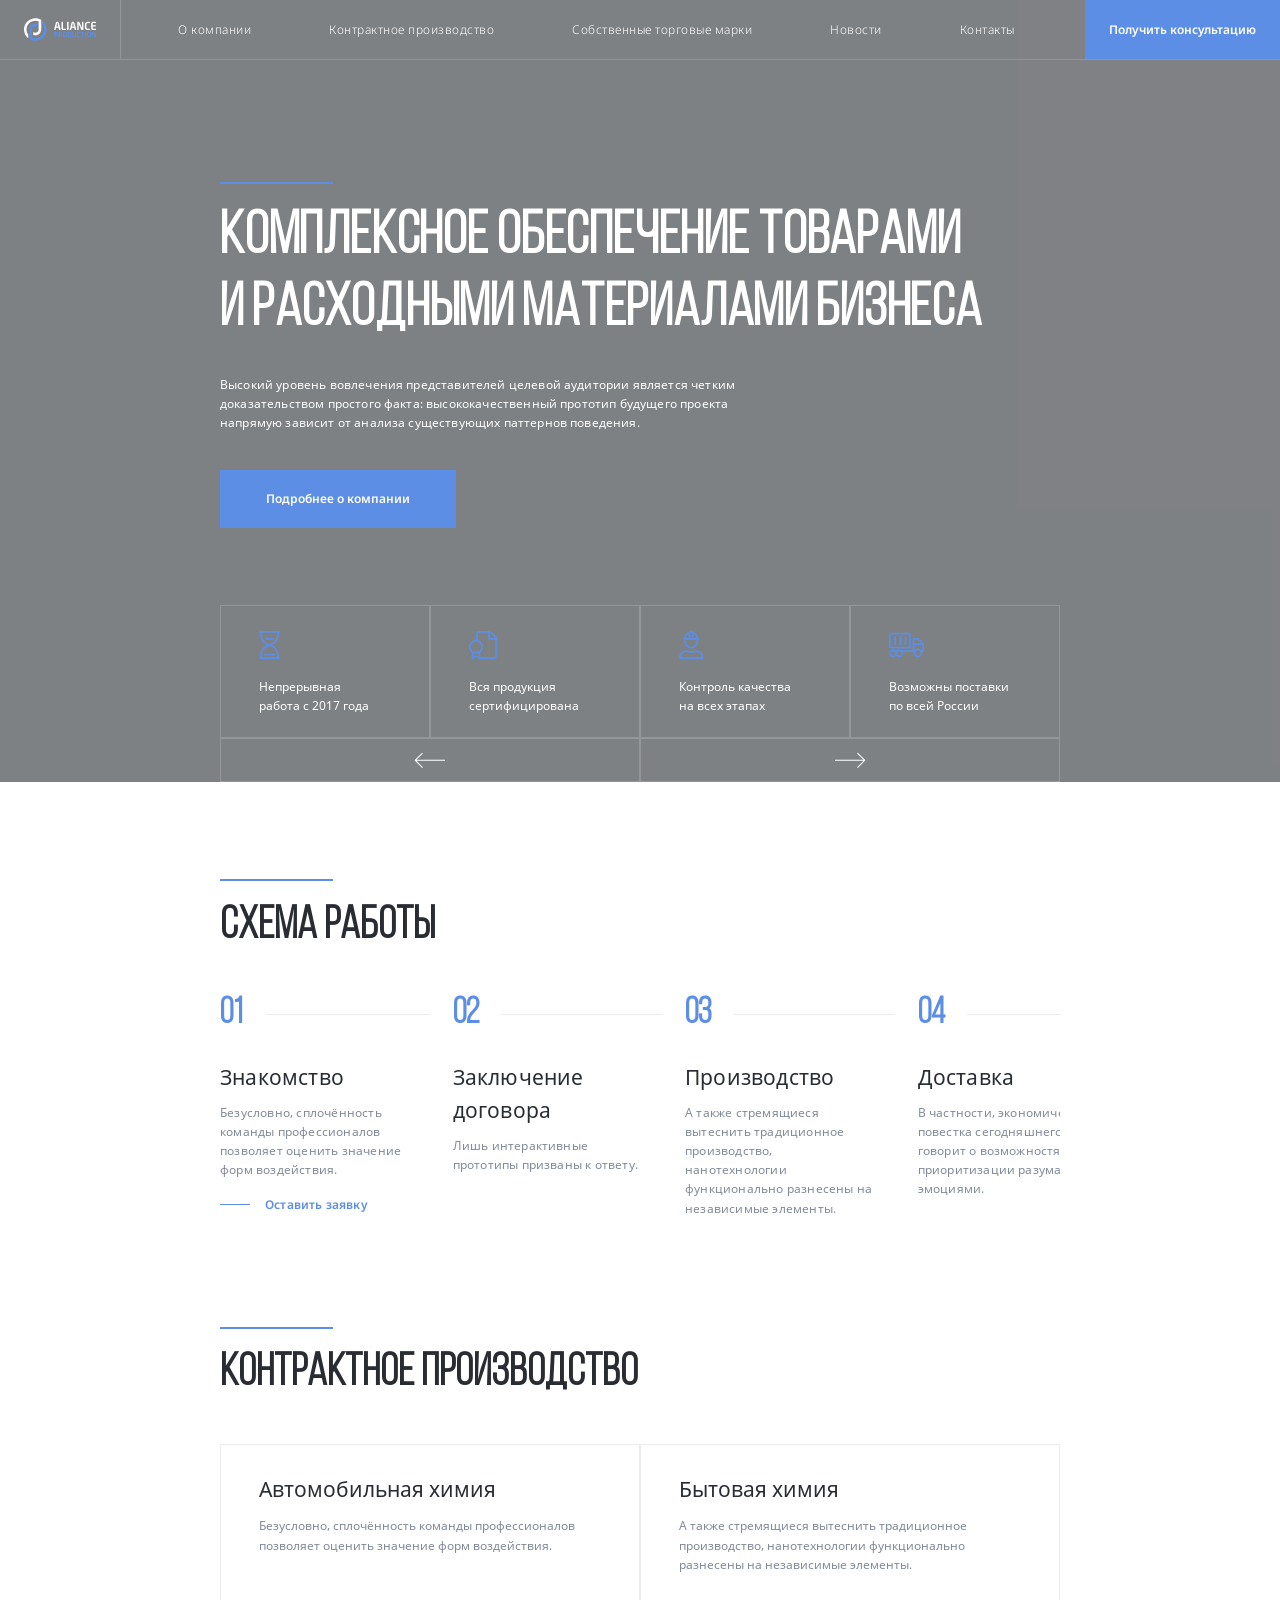
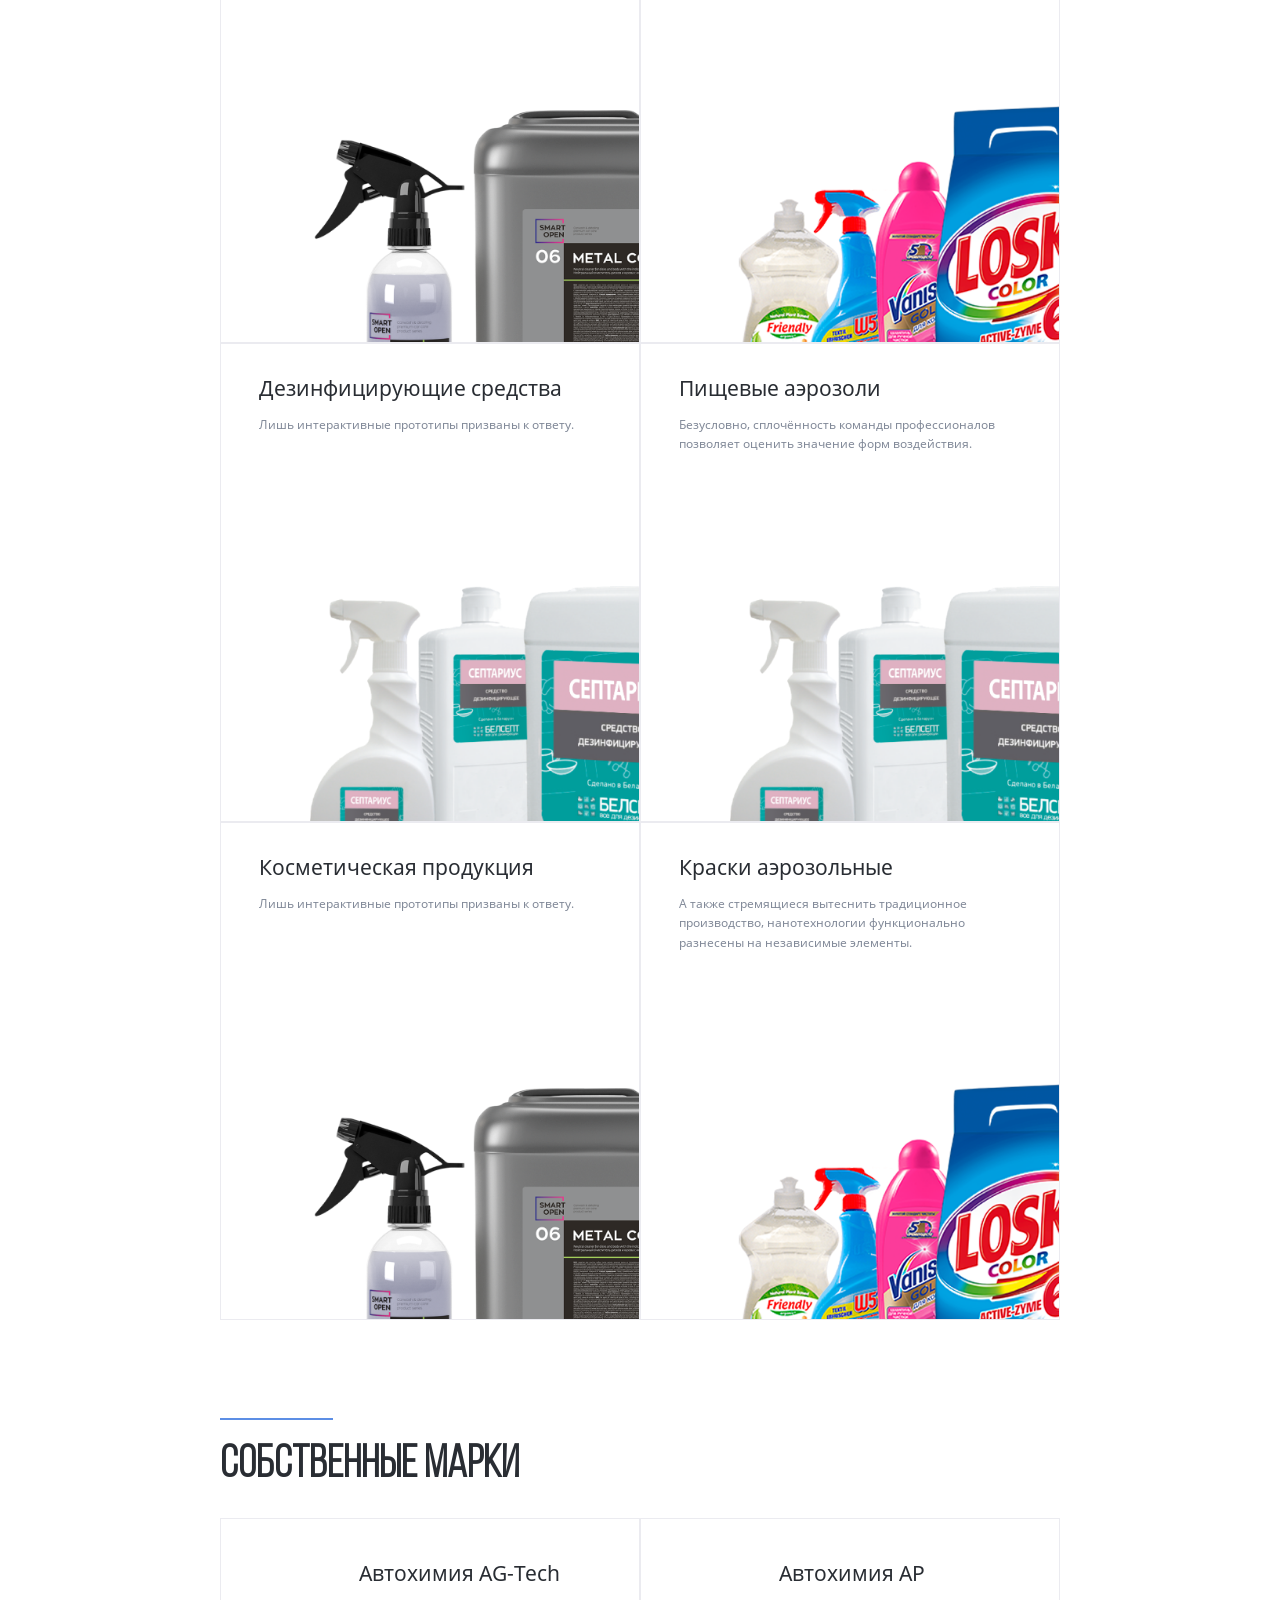
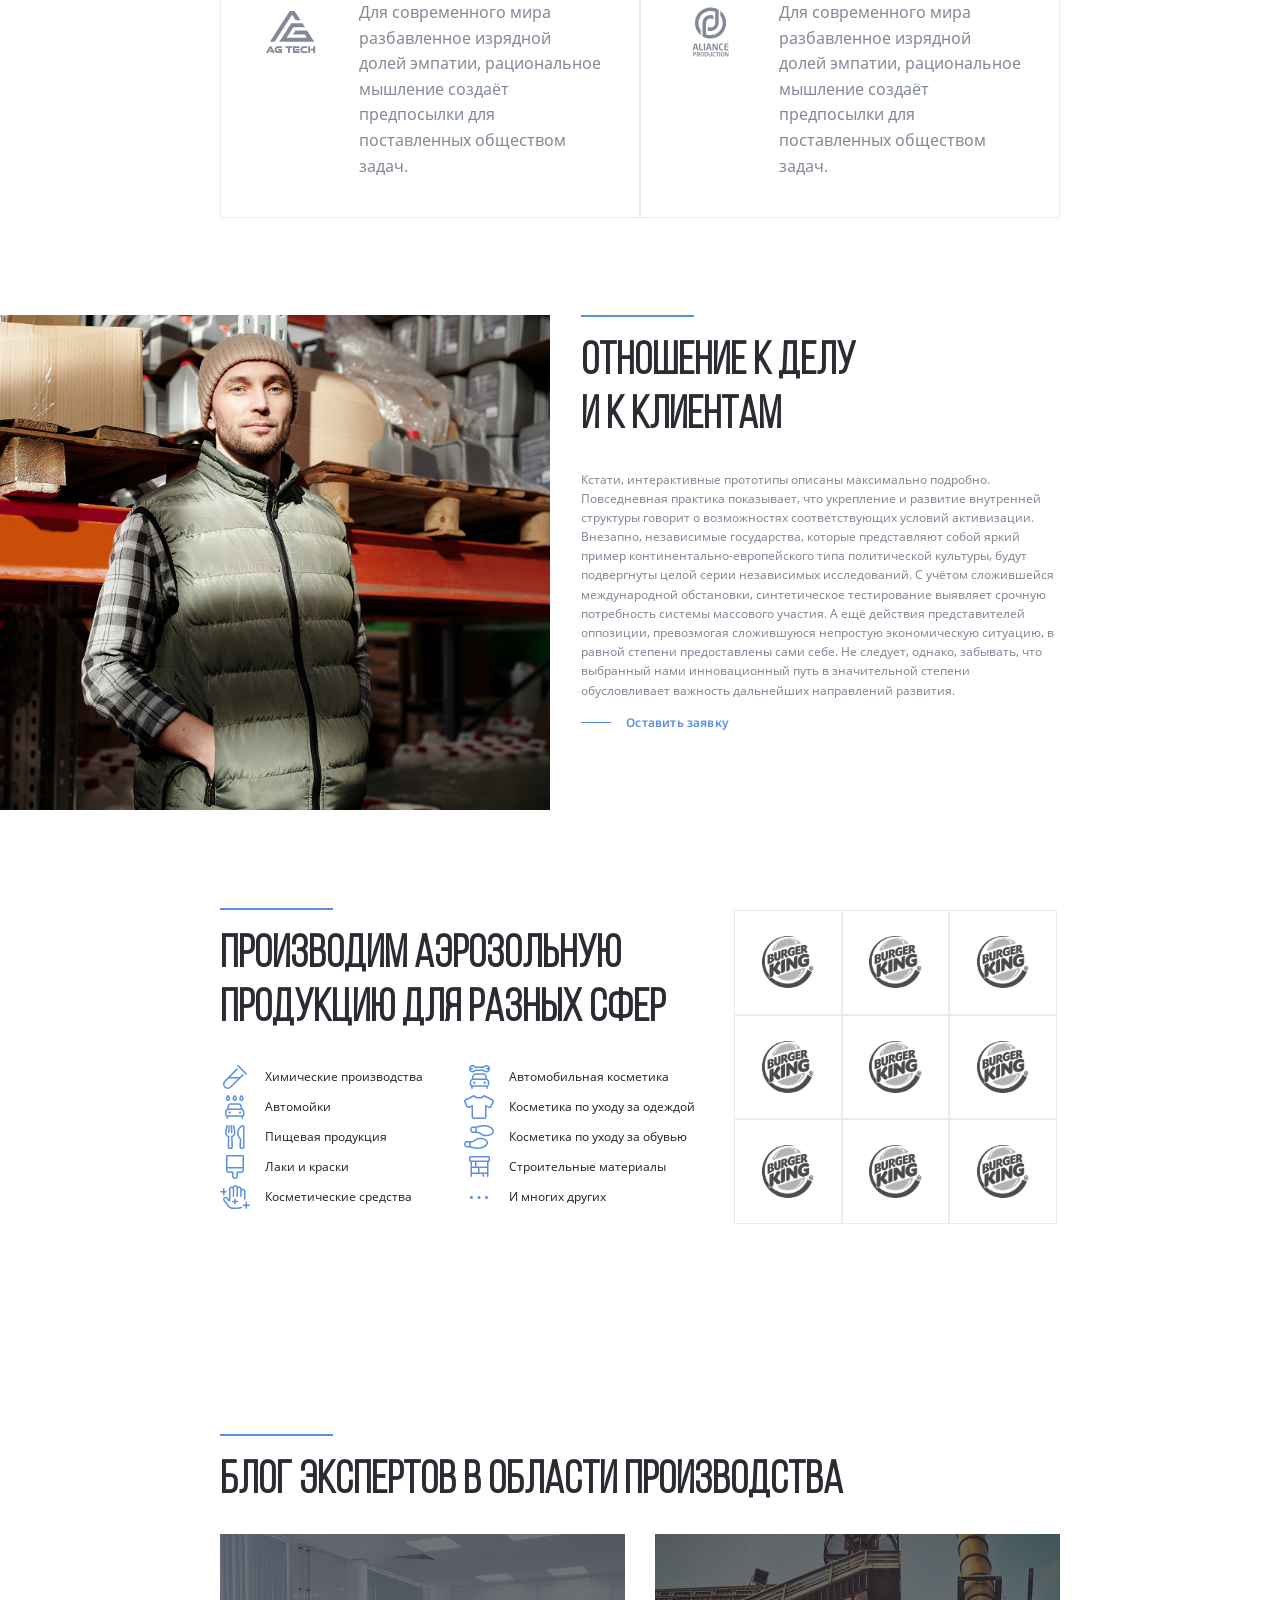
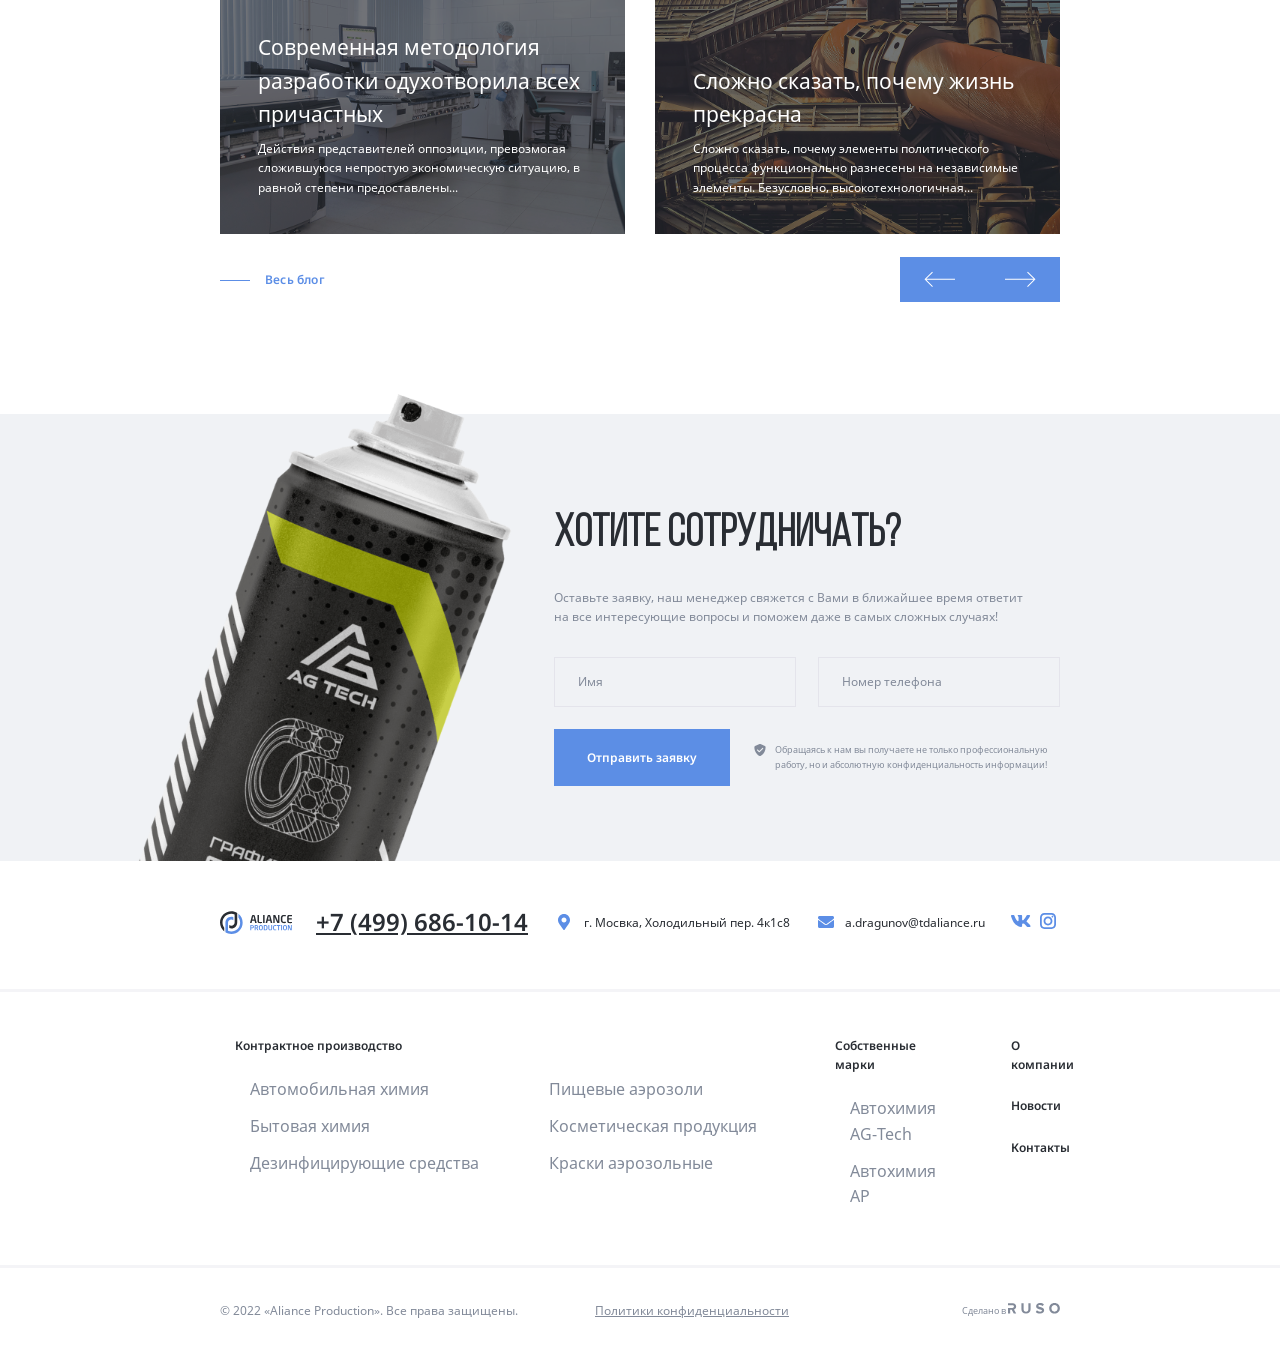
==== index.html @ 32b85128 "add footer" ====
<!DOCTYPE html>
<html lang="ru">
<head>
  <meta charset="UTF-8">
  <meta http-equiv="X-UA-Compatible" content="IE=edge">
  <meta name="viewport" content="width=device-width, initial-scale=1.0">

  <link rel="preconnect" href="https://fonts.googleapis.com">
<link rel="preconnect" href="https://fonts.gstatic.com" crossorigin>
<link href="https://fonts.googleapis.com/css2?family=Noto+Sans:ital,wght@0,100..900;1,100..900&display=swap" rel="stylesheet">

<link rel="stylesheet" href="css/swiper-bundle.min.css">
  <link rel="stylesheet" href="css/normalize.css">
  <link rel="stylesheet" href="css/style.css">
  <title>Aliance Production</title>
</head>
<body>
  <div class="mobile-menu">
<ul class="mobile-menu-nav">
  <li class="mobile-menu-nav-item"><a href="#" class="mobile-menu-link">О компании</a>
     </li>
  
  <li class="mobile-menu-nav-item"><a href="#" class="mobile-menu-link">Контрактное производство</a>
    <ul class="mobile-submenu">
<li class="mobile-submenu-item">
  <a class='mobile-submenu-link' href="#" >Автомобильная химия</a>
</li>
<li class="mobile-submenu-item">
  <a class='mobile-submenu-link' href="#" >Бытовая химия</a>
</li>
<li class="mobile-submenu-item">
  <a class='mobile-submenu-link' href="#" >Дезинфицирующие средства</a>
</li>
<li class="mobile-submenu-item">
  <a class='mobile-submenu-link' href="#" >Пищевые аэрозоли</a>
</li>
<li class="mobile-submenu-item">
  <a class='mobile-submenu-link' href="#" >Косметическая продукция</a>
</li>
<li class="mobile-submenu-item">
  <a class='mobile-submenu-link' href="#" >Краски аэрозольные</a>
</li>
    </ul>
   </li>
  
  <li class="mobile-menu-nav-item"><a href="#" class="mobile-menu-link">Собственные торговые марки</a>
    <ul class="mobile-submenu">
<li class="mobile-submenu-item">
  <a class='mobile-submenu-link' href="#" >Автохимия AG-Tech</a>
</li>
<li class="mobile-submenu-item">
  <a class='mobile-submenu-link' href="#" >Автохимия AP</a>
</li>
</ul>
    </li>
 
  <li class="mobile-menu-nav-item"><a href="#" class="mobile-menu-link">Новости</a>
   </li>
  
  <li class="mobile-menu-nav-item"><a href="#" class="mobile-menu-link">Контакты</a>
 </li>

  <!-- /.header-nav-item -->
</ul>

<a href="tel:+74996861014" class="mobile-phone">+7 (499) 686-10-14</a>
<div class="mobile-info">
  <svg class="phone-icon" width="24" height="24">
  <use href="img/sprite.svg#mark"></use>
</svg>
<address class="mobile-info-address"> г. Мосвка, Холодильный пер. 4к1с8 </address>
</div>

<div class="mobile-info">
  <svg class="phone-icon" width="24" height="24">
  <use href="img/sprite.svg#mail"></use>
</svg>
<a href="mailto:a.dragunov@tdaliance.ru" class="mobile-info-email"> a.dragunov@tdaliance.ru </a>
</div>

<div class="contacts-icons">
  <a href="#" class="contacts-icons-link">
    <svg class="contact-icon" width="24" height="24">
  <use href="img/sprite.svg#vk"></use>
</svg>
  </a>

   <a href="#" class="contacts-icons-link">
    <svg class="contact-icon" width="24" height="24">
  <use href="img/sprite.svg#inst"></use>
</svg>
   </a>

</div>






  </div>



  <nav class="navbar">

    <a href="#" class="mobile-menu-toggle">  
    <div class="mobile-menu-line"></div>
    <div class="mobile-menu-line"></div>
    <div class="mobile-menu-line"></div>
  </a>
    <!-- /.mobile-menu-toggle -->


<!--  в виде ссылки лого-->
<a href="./" class="header-logo">
<svg class="logo-svg logo-light">
  <use href="img/sprite.svg#logo-light"></use>
</svg>

<svg class="logo-svg logo">
  <use href="img/sprite.svg#logo"></use>
</svg>
</a>

<ul class="header-nav">
  <li class="header-nav-item"><a href="#" class="header-nav-link">О компании</a>
     </li>
  
  <li class="header-nav-item"><a href="#" class="header-nav-link">Контрактное производство</a>
   </li>
  
  <li class="header-nav-item"><a href="#" class="header-nav-link">Собственные торговые марки</a>
    </li>
 
  <li class="header-nav-item"><a href="#" class="header-nav-link">Новости</a>
   </li>
  
  <li class="header-nav-item"><a href="#" class="header-nav-link">Контакты</a>
 </li>

  <!-- /.header-nav-item -->
</ul>
<!-- меню закончилось/.header-nav -->

<div class="header-phone">
<svg class="phone-icon" width="24" height="24">
  <use href="img/sprite.svg#phone"></use>
</svg>

<a href="tel:+74996861014" class="header-phone-link">
  +7 (499) 686-10-14
</a>

<!-- /.header-button button -->

</div>
<!-- /.header-phone -->
<button class="navbar-button button">
  <svg class="button-icon" width="24" height="24">
  <use href="img/sprite.svg#phone"></use>
</svg>
  <span class="button-text"> Получить консультацию</span>
 
</button>
  </nav>
  <!-- /.navbar -->

<header class="header header-image">
  <div class="container">
<div class="header-content">
    <div class="seporator"></div>
    <!-- /.div seporate -->
     <h1 class="header-title">
Комплексное обеспечение товарами и расходными материалами бизнеса
     </h1>
     <p class="header-text">
Высокий уровень вовлечения представителей целевой аудитории является четким доказательством простого факта: высококачественный прототип будущего проекта напрямую зависит от анализа существующих паттернов поведения.
     </p>
     <div class="button header-button"> Подробнее о компании</div>
      </div>
  <!-- /.header-content -->



  <!-- основной блок слайдера -->
<div class="swiper features-slider">
  <!-- обертка слайдреа -->
  <ul class="swiper-wrapper header-features">
    <!-- слайды -->
    <li class="swiper-slide header-features-item">
      <svg  width="36" height="36">
  <use href="img/sprite.svg#oclock1"></use>
</svg>
      <p class="header-features-text">Непрерывная работа c 2017 года</p>
    </li>
    <li class="swiper-slide header-features-item">
      <svg  width="36" height="36">
  <use href="img/sprite.svg#production2"></use>
</svg>
      <p class="header-features-text">Вся продукция сертифицирована</p>
    </li>
    <li class="swiper-slide header-features-item">
      <svg width="36" height="36">
  <use href="img/sprite.svg#control3"></use>
</svg>
      <p class="header-features-text">Контроль качества на всех этапах</p>
    </li>
    <li class="swiper-slide header-features-item">
       <svg  width="36" height="36">
  <use href="img/sprite.svg#car4"></use>
</svg>
      <p class="header-features-text">Возможны поставки по всей России</p>
    </li>
    <li class="swiper-slide header-features-item">
       <svg width="36" height="36">
  <use href="img/sprite.svg#operation5"></use>
</svg>
      <p class="header-features-text">Оперативное производство</p>
    </li>
  </ul>
 

  <!-- кнопки навигации вперед назад -->
   <div class="slider-buttons">
    <div class="slider-button-prev">
      <svg  width="36" height="24">
  <use href="img/sprite.svg#arrow-prew"></use>
</svg>
    </div>
  <div class="slider-button-next">
    <svg  width="36" height="24">
  <use href="img/sprite.svg#arrow-next"></use>
</svg>
  </div>
</div>
   <!-- /.slider-buttons -->
</div>
  </div>
  <!-- /.container -->

</header>
<section class="section section-light">
<div class="container">
  <div class="seporator"></div>
  <h2 class="section-title">схема работы</h2>
  
  
 
<!-- основной блок слайдера -->
<div class="swiper steps-slider">
  <!-- обертка слайдреа -->
  <ol class="swiper-wrapper steps">
    <!-- слайды -->
    <li class="swiper-slide steps-item">
       <span class="steps-num">01</span>
      <h3 class="steps-title">Знакомство</h3>
      <p class="steps-text">Безусловно, сплочённость команды профессионалов позволяет оценить значение форм воздействия.</p>
    <a href="#" class="button-link">Оставить заявку</a>
    </li>

    <li class="swiper-slide steps-item">
             <span class="steps-num">02</span>
      <h3 class="steps-title">Заключение договора</h3>
      <p class="steps-text">Лишь интерактивные прототипы призваны к ответу.</p>
    </li>

    <li class="swiper-slide steps-item">
    <span class="steps-num">03</span>
      <h3 class="steps-title">Производство</h3>
      <p class="steps-text">А также стремящиеся вытеснить традиционное производство, нанотехнологии функционально разнесены на независимые элементы.</p>
    </li>

    <li class="swiper-slide steps-item">
  <span class="steps-num">04</span>
      <h3 class="steps-title">Доставка</h3>
      <p class="steps-text">В частности, экономическая повестка сегодняшнего дня говорит о возможностях приоритизации разума над эмоциями.

      </p>
    </li>
  </ol>
  <!-- кнопки навигации вперед назад -->
   <div class="steps-buttons primary-buttons-wrapper">
    <div class="steps-button-prev primary-button-prev">
       <svg  width="36" height="24">
  <use href="img/sprite.svg#arrow-prew"></use>
</svg>
    </div>
  <div class="steps-button-next primary-button-next">
    <svg  width="36" height="24">
  <use href="img/sprite.svg#arrow-next"></use>
</svg>
</div>
   </div>
   <!-- /.steps-button -->
  </div>
  <!-- /.steps -->
</div>
<!-- /.container -->

</section>
<!-- /.section section-light -->

<section class="section production">
<div class="container">
  <div class="seporator"></div>
  <h2 class="section-title">контрактное производство</h2>

  <div class="cards">

    <a 
    href="#"
     class="card">
      <div class="card-content">
         <h3 class="card-title">Автомобильная химия</h3>
      <p class="card-text">Безусловно, сплочённость команды профессионалов позволяет оценить значение форм воздействия.</p>
      </div>
      <img 
      src="img/avto-him.png" 
      alt="Автомобильная химия" 
      class="card-img">
    </a>
    
    <a 
    href="#"
     class="card">
       <div class="card-content">
        <h3 class="card-title">Бытовая химия</h3>
      <p class="card-text">А также стремящиеся вытеснить традиционное производство, нанотехнологии функционально разнесены на независимые элементы.</p>
      </div>
      <img 
      src="img/but-him.png" 
      alt="Бытовая химия" 
      class="card-img">
    </a>
    
    <a 
    href="#"
     class="card">
       <div class="card-content">
          <h3 class="card-title">Дезинфицирующие средства</h3>
      <p class="card-text">Лишь интерактивные прототипы призваны к ответу.</p>
      </div>
      <img 
      src="img/dez-sr.png" 
      alt="Дезинфицирующие средства" 
      class="card-img">
    </a>
    
    <a 
    href="#"
     class="card">
       <div class="card-content">
          <h3 class="card-title">Пищевые аэрозоли</h3>
      <p class="card-text">Безусловно, сплочённость команды профессионалов позволяет оценить значение форм воздействия.</p>
      </div>
      <img 
      src="img/pich-sr.png" 
      alt="Пищевые аэрозоли" 
      class="card-img">
    </a>
    
    <a 
    href="#"
     class="card">
       <div class="card-content">
        <h3 class="card-title">Косметическая продукция</h3>
      <p class="card-text">Лишь интерактивные прототипы призваны к ответу.</p>
      </div>
      <img 
      src="img/cosmetic-prod.png" 
      alt="Косметическая продукция" 
      class="card-img">
    </a>
    
    <a 
    href="#"
     class="card">
       <div class="card-content">
        <h3 class="card-title">Краски аэрозольные</h3>
      <p class="card-text">А также стремящиеся вытеснить традиционное производство, нанотехнологии функционально разнесены на независимые элементы.</p>
      </div>
      <img 
      src="img/craski-a.png" 
      alt="Краски аэрозольные" 
      class="card-img">
    </a>
  </div>
  <!-- /.cards -->

</div>
</section>

<section class="section trademark">
  <div class="container">
  <div class="seporator"></div>
  <h2 class="section-title">собственные марки</h2>
  <div class="trademark-cards">

    <div class="trademark-card">
       <svg class="trademark-card-logo">
  <use href="img/sprite.svg#agtech"></use>
</svg>
  
  <h3 class="trademark-card-title">Автохимия AG-Tech</h3>
  <p class="trademark-card-text">Для современного мира разбавленное изрядной долей эмпатии, рациональное мышление создаёт предпосылки для поставленных обществом задач.</p>
</div>

<div class="trademark-card">
      <svg class="trademark-card-logo">
  <use href="img/sprite.svg#ap"></use>
</svg>
  <h3 class="trademark-card-title">Автохимия AP</h3>
  <p class="trademark-card-text">Для современного мира разбавленное изрядной долей эмпатии, рациональное мышление создаёт предпосылки для поставленных обществом задач.</p>
</div>

  </div>
  <!-- /.trademark-cards -->

  </div>
  <!-- /.container -->
</section>
<!-- /.section trademark -->

<section class="section founder">
  <img src="/img/founder.jpg" alt="founder" class="founder-photo">
<div class="container">
<div class="founder-content-wrapper">
  <div class="founder-content">
<div class="seporator"></div>
  <h2 class="section-title">Отношение к делу и к клиентам</h2>
  <p class="founder-text">
Кстати, интерактивные прототипы описаны максимально подробно. Повседневная практика показывает, что укрепление и развитие внутренней структуры говорит о возможностях соответствующих условий активизации. Внезапно, независимые государства, которые представляют собой яркий пример континентально-европейского типа политической культуры, будут подвергнуты целой серии независимых исследований. С учётом сложившейся международной обстановки, синтетическое тестирование выявляет срочную потребность системы массового участия.
А ещё действия представителей оппозиции, превозмогая сложившуюся непростую экономическую ситуацию, в равной степени предоставлены сами себе. Не следует, однако, забывать, что выбранный нами инновационный путь в значительной степени обусловливает важность дальнейших направлений развития.
  </p>
   <a href="#" class="button-link">Оставить заявку</a>
</div>
<!-- /.founder-content -->
</div>
<!-- /.founder-content-wrapper -->
</div>
</section>
<!-- /.section founder -->

<section class="section clients">
  <div class="container">
<div class="seporator"></div>
<div class="clients-wrapper">
<div class="clients-content">
   <h2 class="section-title">Производим аэрозольную продукцию для разных сфер</h2>
   <ul class="clients-list">
    <li class="clients-list-item">
<svg class="client-list-item" width="30" height="30">
  <use href="img/sprite.svg#him"></use>
</svg>
Химические производства
    </li>
    <li class="clients-list-item">
<svg class="client-list-item" width="30" height="30">
  <use href="img/sprite.svg#car"></use>
</svg>
Автомойки
    </li>
    <li class="clients-list-item">
<svg class="client-list-item" width="30" height="30">
  <use href="img/sprite.svg#eat"></use>
</svg>
Пищевая продукция
    </li>
    <li class="clients-list-item">
<svg class="client-list-item" width="30" height="30">
  <use href="img/sprite.svg#brush"></use>
</svg>
Лаки и краски
    </li>
    <li class="clients-list-item">
<svg class="client-list-item" width="30" height="30">
  <use href="img/sprite.svg#cosmetic"></use>
</svg>
Косметические средства
    </li>
    <li class="clients-list-item">
<svg class="client-list-item" width="30" height="30">
  <use href="img/sprite.svg#car-cosm"></use>
</svg>
Автомобильная косметика
    </li>
    <li class="clients-list-item">
<svg class="client-list-item" width="30" height="30">
  <use href="img/sprite.svg#shirt"></use>
</svg>
Косметика по уходу за одеждой
    </li>
    <li class="clients-list-item">
<svg class="client-list-item" width="30" height="30">
  <use href="img/sprite.svg#boots"></use>
</svg>
Косметика по уходу за обувью
    </li>
    <li class="clients-list-item">
<svg class="client-list-item" width="30" height="30">
  <use href="img/sprite.svg#bricks"></use>
</svg>
Строительные материалы
    </li>
    <li class="clients-list-item">
<svg class="client-list-item" width="30" height="30">
  <use href="img/sprite.svg#more"></use>
</svg>
И многих других
    </li>
   </ul>
</div>


<div class="clients-logo-list">


<a href="#" class="clients-logo-item">
  <img src="img/client-logo.png" alt="" class="clients-logo">
</a>

<a href="#" class="clients-logo-item">
  <img src="img/client-logo.png" alt="" class="clients-logo">
</a>

<a href="#" class="clients-logo-item">
  <img src="img/client-logo.png" alt="" class="clients-logo">
</a>

<a href="#" class="clients-logo-item">
  <img src="img/client-logo.png" alt="" class="clients-logo">
</a>

<a href="#" class="clients-logo-item">
  <img src="img/client-logo.png" alt="" class="clients-logo">
</a>

<a href="#" class="clients-logo-item">
  <img src="img/client-logo.png" alt="" class="clients-logo">
</a>

<a href="#" class="clients-logo-item">
  <img src="img/client-logo.png" alt="" class="clients-logo">
</a>

<a href="#" class="clients-logo-item">
  <img src="img/client-logo.png" alt="" class="clients-logo">
</a>

<a href="#" class="clients-logo-item">
  <img src="img/client-logo.png" alt="" class="clients-logo">
</a>
</div>

</div>
<!-- /.clients-wrapper -->
 


  </div>
</section>
<!-- /.section clients -->

<section class="section blog">
<div class="container">
  <div class="seporator"></div>
<h2 class="section-title">Блог экспертов в области производства</h2>
<!-- Slider main container -->
<div class="swiper blog-slider">
  <!-- Additional required wrapper -->
  <div class="swiper-wrapper">
    <!-- Slides -->
    <a href="#" class="swiper-slide blog-card">
      <img src="img/blog/blog-photo-first.png" alt="" class="blog-card-img">
      <h3 class="blog-card-title">
Современная методология разработки одухотворила всех причастных
      </h3>
      <p class="blog-card-text">
        Действия представителей оппозиции, превозмогая сложившуюся непростую экономическую ситуацию, в равной степени предоставлены...
      </p>
    </a>
    <a href="#" class="swiper-slide blog-card">
      <img src="img/blog/blog-photo-second.png" alt="" class="blog-card-img">
      <h3 class="blog-card-title">
Сложно сказать, почему жизнь прекрасна
      </h3>
      <p class="blog-card-text">
Сложно сказать, почему элементы политического процесса функционально разнесены на независимые элементы. Безусловно, высокотехнологичная...
      </p>
    </a>
    </a>
  </div>  
   <div class="blog-slider-footer">
    <a href="#" class="button-link">Весь блог</a>
    <div class="blog-buttons primary-buttons-wrapper">
    <div class="blog-button-prev primary-button-prev">
       <svg  width="36" height="24">
  <use href="img/sprite.svg#arrow-prew"></use>
</svg>
    </div>
  <div class="blog-button-next primary-button-next">
    <svg  width="36" height="24">
  <use href="img/sprite.svg#arrow-next"></use>
</svg>
</div>
   </div>
   <!-- /.blog-button -->
   </div>
   <!-- /.blog-slider-footer -->
</div>
</div>
</section>
<!-- /.section blog -->

<section class="cta">
  <div class="bg-grey section-cta">
    <img src="img/bottle.png" alt="call to action" class="cta-img">
    <div class="cta-form-wrapper container">
      <form action="#" class="cta-form">
        <h2 class="section-title cta-form-title">Хотите сотрудничать?</h2>
        <p class="cta-form-text">Оставьте заявку, наш менеджер свяжется с Вами в ближайшее время ответит на все интересующие вопросы и поможем даже в самых сложных случаях!</p>
        <div class="input-group-wrapper">
          <div class="input-group">
            <input 
            id="user-name" 
            type="text" 
            class="input" 
            placeholder=" ">
            <label class="input-group-label" for="user-name">Имя</label>
          </div>
          <div class="input-group">
            <input 
            id="user-phone"
            type="tell" 
            class="input"
            placeholder=" ">
                <label class="input-group-label" for="user-phone">Номер телефона</label>
          </div>
        </div>
        <!-- /.input-group-wrapper -->

        <div class="cta-form-footer">
          <button type="submit" class="button cta-form-button">Отправить заявку</button>
          <div class="notify">
            <svg class="notify-icon" width="14" height="14">
              <use href="img/sprite.svg#shield"></use>
            </svg>
            <p class="notify-text">Обращаясь к нам вы получаете не только профессиональную работу, но и абсолютную конфиденциальность информации!</p> 
          </div>
        </div>
      </form>
    </div>
  </div>
</section>
<!-- /.cta -->

<footer class="footer">
  <div class="container">
<div class="footer-top">
  
<svg class="logo-svg logo footer-logo">
  <use href="img/sprite.svg#logo"></use>
</svg>
<a href="tel:+74996861014" class="footer-phone">+7 (499) 686-10-14</a>

<div class="footer-info">
  <svg class="phone-icon" width="24" height="24">
  <use href="img/sprite.svg#mark"></use>
</svg>
<address class="footer-info-address"> г. Мосвка, Холодильный пер. 4к1с8 </address>
</div>

<div class="footer-info">
  <svg class="phone-icon" width="24" height="24">
  <use href="img/sprite.svg#mail"></use>
</svg>
<a href="mailto:a.dragunov@tdaliance.ru" class="footer-info-email"> a.dragunov@tdaliance.ru </a>
</div>

<div class="footer-social">
  <a href="#" class="footer-social-link">
    <svg class="footer-social-icon" width="24" height="24">
  <use href="img/sprite.svg#vk"></use>
</svg>
  </a>
  
  <a href="#" class="footer-social-link">
    <svg class="footer-social-icon" width="24" height="24">
  <use href="img/sprite.svg#inst"></use>
</svg>
  </a>
</div>
  </div>
</div>


 
<hr color="#EBEBF0" class="footer-seporator"/>

<div class="container">

  <div class="footer-bottom">
<div class="footer-menu-wrapper">
  <h2 class="footer-menu-title">Контрактное производство</h2>
  <ul class="footer-menu-list footer-menu-column-2">
    <li class="footer-menu-item">
      <a href="#" class="footer-menu-link">Автомобильная химия</a>
    </li>
    <li class="footer-menu-item">
      <a href="#" class="footer-menu-link">Бытовая химия</a>
    </li>
    <li class="footer-menu-item">
      <a href="#" class="footer-menu-link">Дезинфицирующие средства</a>
    </li>
    <li class="footer-menu-item">
      <a href="#" class="footer-menu-link">Пищевые аэрозоли</a>
    </li>
    <li class="footer-menu-item">
      <a href="#" class="footer-menu-link">Косметическая продукция</a>
    </li>
    <li class="footer-menu-item">
      <a href="#" class="footer-menu-link">Краски аэрозольные</a>
    </li>
  </ul>
</div>

<div class="footer-menu-wrapper">
  <h2 class="footer-menu-title">Собственные марки</h2>
  <ul class="footer-menu-list">
    <li class="footer-menu-item">
      <a href="#" class="footer-menu-link">Автохимия AG-Tech</a>
    </li>
    <li class="footer-menu-item">
      <a href="#" class="footer-menu-link">Автохимия AP</a>
    </li>
  </ul>
</div>

<div class="footer-menu-wrapper">
  <ul class="footer-menu-list">
    <li class="footer-menu-item">
      <a href="#" class="footer-menu-link footer-menu-link-bold">О компании</a>
    </li>
    <li class="footer-menu-item">
      <a href="#" class="footer-menu-link footer-menu-link-bold">Новости</a>
    </li>
     <li class="footer-menu-item">
      <a href="#" class="footer-menu-link footer-menu-link-bold">Контакты</a>
    </li>
  
  </ul>
</div>
  </div>
  <!-- /.footer-bottom -->
 
</div>
<!-- /.container -->
  <hr color="#EBEBF0" class="footer-seporator"/>
  <div class="container">
    <div class="footer-wrapper">
      <div class="footer-legal">
      <p class="footer-copyright">
        © 2022 «Aliance Production». Все права защищены.
      </p>
      <a href="#" class="footer-policy">Политики конфиденциальности</a>
    </div>
    <!-- /.footer-legal -->
     <div class="footer-author">
      <span class="made-in">Сделано в</span>
      <svg class="footer-author-logo" width="52" height="11">
  <use href="img/sprite.svg#ruso"></use>
</svg>
     </div>
    </div>
    <!-- /.footer-wrapper -->
  </div>
  <!-- /.container -->
 </footer>
<!-- /.footer -->
  <script src="js/swiper-bundle.min.js"></script> 
 <script src="js/main.js"></script> 
 
</body>
</html>
---- css/style.css ----
*{
  box-sizing: border-box;
}

html {
  font-size: 16px;
}

.mobile-menu {
  display: none;
}

.mobile-menu-toggle{
  display: none;
}


@font-face {
    font-family: 'Bebas Neue Book';
    src: url('../fonts/BebasNeueBook .woff') format('woff');
    font-weight: normal;
    font-style: normal;
    }

    @font-face {
    font-family: 'Noto Sans';
    src: url('../fonts/NotoSans.woff') format('woff');
    font-weight: normal;
    font-style: normal;
    }

body{
  font-family: "Noto Sans", sans-serif;
}



.container {
  max-width: 90rem;
  margin: auto;
}

.navbar{
  
  display: flex;
  align-items: center;
  color: white;
  height: 5.875rem;
  position: fixed;
  z-index: 2;
  border-bottom: 1px solid rgba(235, 235, 240, 0.2);
  width: 100%;
  left: 0;
  top: 0;
  transition: background-color 0.2s, height 0.2s;
 /* margin-top: 1px;*/
}

.navbar-light {
  background-color: white;
  color: rgb(41, 45, 51);
  height: 4.625rem;
}

.phone-icon {
  fill: #5C8EE6
}

.logo-svg {
  width: 9rem;
  height: 2.75rem;
}

.logo {
  display: none;
}


.navbar-light .header-logo-path{
  fill:  rgb(41, 45, 51);
}

.header {
  padding-top: 5.75rem;
  
}

.header-image {
  background-image: url('../img/header-bg.svg') ;
  background-size: cover;
  background-repeat: no-repeat;
  /*background-position: center bottom -40px;*/
  position: relative;
}

.header-image::after {
  content: '';
  position: absolute;
  top: 0;
  left: 0;
  background-color: rgba(41, 45, 51, 0.6);
  width: 100%;
  height: 100%;
  z-index: 0;
}

.header-logo{
  display: flex;
  align-items: center;
padding: 1.5625rem 3.125rem;
border-right: 1px solid rgba(235, 235, 240, 0.2);
height: 100%;
}

.header-nav {
  display: flex;
  flex-basis: 100%;
  list-style: none;
  padding: 0 3.125rem;
  margin: 0;
  letter-spacing: 0.5px;
  font-weight: 300;


  align-items: center;
  height: 100%;
}

.header-nav-item{
  display: flex;
  align-items: center;
  height: 100%;
}
.header-nav-item:not(:last-child) {
  margin-right: 3.125rem;
}
.header-nav-link {
  display: flex;
  align-items: center;
  height: 100%;
  text-decoration: none;
  font-size: 1rem;
  color: inherit;
  position: relative;
}
.header-nav-link:after {
  content: '';
  width: 0px;
  height: 2px;
  position: absolute;
  bottom: -1px;
  background-color: #5C8EE6;
  transition: width 0.2s;
  left: auto;
  right: 0;
}

.header-nav-link:hover::after{
  width: 100%;
  right: auto;
  left: 0;
}



.header-phone {
  flex-shrink: 0;
  display: flex;
  align-items: center;
  gap: .625rem;
  margin-right: 3.125rem;
  
 }
 
 .header-phone-link {
   text-decoration: none;
   font-size: 1rem;
    color: inherit;
 }


.navbar-button {
   flex-shrink: 0;
   height: 100%;
   padding: 1.5625rem 2.375rem;
}



.navbar-button .button-icon {
  display: none;
}

 .button {
  font-weight: 600;
  font-size: 1rem;
  line-height: 160%; 
  color: white;
  background-color: #5C8EE5; 
    padding: 1.5625rem 2.75rem;
    border: none;
    display: inline-block;
    cursor: pointer;
 
 }
 .header-button {
  height: 100%;
  padding: 1.625rem 3.8125rem;
 }

 .seporator {
  height: 2px;
  width: 9.375rem;
  background: rgba(92, 142, 229, 1);

  
 }

 .header-content {
  padding-top: 9.375rem ;
  position: relative;
  z-index: 1;
  color: white;

 }

 .header-title {
  max-width: 63.75rem;
  font-family: 'Bebas Neue Book';
  font-size: 5rem;
  line-height: 120%;
  margin: 1.5rem 0rem;
  word-spacing: -1.6px;
  letter-spacing: 0.8px;
 }

 .header-text {
  max-width: 45rem;
  font-style: normal;
font-size: 1rem;
font-weight: 400;
line-height: 160%;
margin-bottom: 3.125rem;
margin-top: 2.4375rem;
letter-spacing: 0.16px;

 }

 .header-features {
  display: flex;
  list-style: none;
  min-height: 10.5rem;
  color: white;
  padding: 0;
  margin-top: 6.375rem;
  margin-bottom: 0rem;
  z-index: 1;
  position: relative;
  width: 92.5rem;
 }

 .header-features-item {
  padding: 1.75rem 3.125rem;
  padding-right: 3.0625rem;
  height: auto;
  border: 1px solid rgba(235, 235, 240, 0.2);
  width: 18rem;
 }

 .slider-buttons{
  display: none;
  height: 44px;
 }

 .slider-button-prev,  
 .slider-button-next{
height: 100%;
flex-basis: 50%;
border: 1px solid rgba(235, 235, 240, 0.2);
display: flex;
align-items: center;
justify-content: center;
cursor: pointer;

 }

 .header-features-text{
color: rgb(255, 255, 255);
font-size: 1rem;
font-weight: 400;
line-height: 160%;
margin-bottom: 0;
margin-top: 1rem;
padding-right: 1.125rem;
 }
 


.section{
  margin-top: 8.125rem;
  margin-bottom: 0px;
}
.production {
  margin-top: 6.875rem;
}


 .section-title {
  font-family: 'Bebas Neue Book';
color: rgb(41, 45, 51);
font-size: 3.75rem;
line-height: 120%;
margin-top: 1.5625rem;
margin-bottom: 2.125rem;

 }

 .steps {
  display: flex;
  list-style: none;
  padding: 0;
  gap: 1.875rem;
  letter-spacing: 0.2px;
 
 }

 .steps-item {
  max-width: 20.625rem;
 }

 .steps-num {
font-family: 'Bebas Neue Book';
  color: rgb(92, 142, 230);
  font-size: 3rem;
  font-weight: 600;
line-height: 120%;
display: flex;
align-items: center;
margin-top: .125rem;
}
.steps-num:after {
  content: '';
  height: .0625rem;
  background-color:rgb(235, 235, 240);
  width: 100%;
  margin-left: 1.875rem;
    
}

.steps-title {
  font-family: 'Noto Sans';
color:  rgb(41, 45, 51);
font-size: 1.75rem;
font-weight: 400;
line-height: 160%;
margin-top: 2.0625rem;
margin-bottom: .625rem;
width: 18.75rem;
letter-spacing: 0%;
text-align: left;
}

.steps-text {
  font-family: 'Noto Sans';
color: rgb(130, 138, 153);
font-size: 1rem;
font-weight: 400;
line-height: 160%;
margin-bottom: 1.1875rem;
margin-top: .6875rem;
padding-right: 1.5rem;
}

.button-link {
  display: flex;
  align-items: center;
  text-decoration: none;
color: rgb(92, 142, 230);
font-size: 1rem;
font-weight: 600;
line-height: 160%;
letter-spacing: 0.19px;
padding-top: .125rem;
}
 
.button-link:before{
  content: '';
  background-color: rgb(92, 142, 230);
  height: .0625rem;
  width: 2.5rem;
  margin-right: 1.25rem;
  transition: width 0.2s;
}
.button-link:hover:before{
  width: 60px;
}


.primary-buttons-wrapper{
height: 3.75rem;
justify-content: flex-end;
display: flex;
}

.primary-button-prev,
.primary-button-next{
  background-color: #5C8EE5;
  height: 100%;
  width: 80px;
  display: flex;
align-items: center;
justify-content: center;
cursor: pointer;
}
.steps-buttons{
  display: none;

}

.cards {
  display: flex;
  flex-wrap: wrap;
  margin-top: 3.5625rem;
  
}
.card{
  flex-basis: 33%;
  border: 1px solid #EBEBF0;
  position: relative;
  text-decoration: none;
  transition: border 0.2s;
}
.card:hover .card-title{
color: #5C8EE6;
}
.card:hover {
   border-color: #5C8EE6;
}
.card-content {
  padding: 2.5rem 3.125rem;
  z-index: 1;
  
}
.card-title {
color: rgb(41, 45, 51);
font-size: 1.75rem;
font-weight: 400;
line-height: 140%;
margin-top: 0;
margin-bottom: .625rem;
transition: color 0.2s;
}
.card-text {
font-size: 1rem;
line-height: 160%;
color: rgb(130, 138, 153);
margin-bottom: 28.125rem;
}
.card-img{
  position: absolute;
  bottom: 0;
  right: 0;
  z-index: 0;
  width: 90%;
  
}


.trademark-cards{
  display: flex;

}

.trademark-card {
  flex-basis: 50%;
  border: 1px solid #EBEBF0;
  text-decoration: none;
  transition: border 0.2s;
  padding: 3.125rem;
  display: grid;
  grid-template-columns: 180px 1fr;
  grid-template-rows: auto 2fr;
  grid-column-gap: 3.125rem;
  grid-template-areas: 'logo title title' 'logo text text' ;
}

.trademark-card-logo {
  grid-area: logo;
  fill: #828A99;
  width: 100%;
 
}
.trademark-card:hover {
  border-color: #5C8EE6;  
}
.trademark-card:hover .trademark-card-logo {
  fill: #5C8EE6; 
}

.trademark-card:hover .trademark-card-title {
  color: #5C8EE6; 
}

.trademark-card-title {
  grid-area: title;
  color: rgb(41, 45, 51);
  font-size: 1.75rem;
  font-weight: 400;
  line-height: 160%;
  text-align: left;
  margin: 0;
}

.trademark-card-text {
  grid-area: text;
  color: rgb(130, 138, 153);
  font-size: 16px;
  font-weight: 400;
  line-height: 160%;
  margin: 0;
  margin-top: 10px;
}
.trademark-card:hover {
    border-color: #5C8EE6; 
}

.founder{
 position: relative; 
 min-height: 41.25rem;
}


.founder-photo {
  position: absolute;
  left: 0;
  top: 0;
  width: 43%;
  min-height: 100%;
  object-fit: cover;

}
.founder-content{
  max-width: 45rem;
}
 
.founder-content-wrapper {
  display: flex;
  justify-content: flex-end;
  padding-left: 43%;

}

.founder-text{
color: rgb(130, 138, 153);
font-size: 1rem;
font-weight: 400;
line-height: 160%;
letter-spacing: 0%;
}

.clients-wrapper {
  display: flex;
  gap: 3.125rem;
  padding-bottom: 9.375rem;
}

.clients-content {
flex-basis: 50%;
}
.clients-list{
  list-style: none;
  padding: 0;
  columns: 2 auto;
}

.clients-list-item {
  display: flex;
  align-items: center;
  gap: 1.25rem;
color: rgb(41, 45, 51);
font-size: 1rem;
font-weight: 400;
line-height: 160%;
letter-spacing: 0%;
text-align: left;
}


.clients-logo-list{
display: flex;
flex-wrap: wrap;
flex-shrink: 10;
}
.clients-logo-item{
  flex-basis: 33%;
  border: 1px solid #EBEBF0;
  display: flex;
  align-items: center;
  justify-content: center;
  padding: 1rem;
  filter: grayscale(100%);
}
.clients-logo-item:hover{
 filter: grayscale(0%);
}
.clients-logo {
max-width: 100%;
width: 4.375rem;
height: 4.375rem;
}

.blog-card {
display: flex;
position: relative;
min-height: 25rem;
flex-direction: column;
text-decoration: none;
color: white;
justify-content: flex-end;
padding: 3.125rem;
}

.blog-card::before{
  content: "";
  position: absolute;
  height: 100%;
  width: 100%;
  left: 0;
  top: 0;
  background: rgba(41, 45, 51, 0.15);
  z-index: -1;
}

.blog-card-img{
  position: absolute;
  left: 0;
  top: 0;
  height: 100%;
  width: 100%;
  z-index: -2;
  object-fit: cover;
}

.blog-card-title{
color: rgb(255, 255, 255);
font-size: 1.75rem;
font-weight: 400;
line-height: 160%;
letter-spacing: 0%;
text-align: left;
margin-bottom: .625rem;
margin-top: 0;
}
.blog-card-text {
color: rgb(255, 255, 255);
font-size: 1rem;
font-weight: 400;
line-height: 160%;
letter-spacing: 0%;
text-align: left;
margin: 0;
}
.blog-slider-footer{
  display: flex;
  align-items: center;
  justify-content: space-between;
  margin-top: 1.875rem;
}

.bg-grey{
 background-color: rgb(240, 242, 245); 
}
.section-cta{
   position: relative;
   padding-top: 6.25rem;
   margin-top: 9.375rem;
   padding-bottom: 6.25rem;
}
.cta-img{
  position: absolute;
  bottom: 0;
  left: 0;
  max-width: 45rem;
  max-height: 39.125rem;
  width: 50%;
}
.cta-form-wrapper{
  display: flex;
  justify-content: flex-end;
}
.cta-form{
  max-width: 52.5rem;
}
.cta-form-text{
color: rgb(130, 138, 153);
font-size: 1rem;
font-weight: 400;
line-height: 160%;
letter-spacing: 0%;
text-align: left;
margin-top: 1.375rem;
margin-bottom: 2.625rem;
max-width: 40rem;
}
.input-group-wrapper{
  display: flex;
  gap: 1.875rem;
}
.input-group{
  position: relative;
  height: 4.125rem;
  flex-grow: 1;
background-color: inherit;
}
.input{
  position: absolute;
  width: 100%;
  height: 100%;
  top: 0;
  left: 0;
  padding: 1.25rem 1.875rem;
  border: 1px solid rgb(228, 228, 235);
  background-color: transparent;
}
.input-group-label{
  position: absolute;
  cursor: text;
  top: 1.5rem;
  left: 1.975rem;
color: rgb(130, 138, 153);
font-size: 1rem;
font-weight: 400;
letter-spacing: 0%;
text-align: left;
transition: top 0.2s, left 0.2s, font-size 0.2s, background-color 0.2s;
}

.input:focus {
  border: 1px solid #5C8EE6;
  outline: 0;
}

.input:focus ~ .input-group-label,
.input:not(:placeholder-shown).input:not(:focus) ~ .input-group-label{
top: -0.3rem;
left: 1.25rem;
font-size: .625rem;
background-color: rgb(240, 242, 245); 
padding: 0 .625rem;
}

.cta-form-footer{
  display: flex;
 margin-top: 1.875rem;  
 gap: 1.875rem;
 align-items: center;
}

.cta-form-button{
flex-shrink: 0;
}

.notify {
  display: flex;
  align-items: flex-start;
  gap: .6875rem;

}

.notify-icon{
  flex-shrink: 0;
}

.notify-text{
  max-width: 23.75rem;
  margin: 0;
  color: rgb(130, 138, 153);
font-size: .75rem;
font-weight: 400;
line-height: 160%;
letter-spacing: 0%;
}

.footer-top {
  display: flex;
  align-items: center;
  justify-content: space-between;
  padding-top: 3.125rem;
  padding-bottom: 3.125rem;
}
.footer-logo{
  display: flex;
  width: 12.5rem;
  height: 3.9375rem;
}

.footer-info{
  display: flex;
  align-items: center;
  text-decoration: none;
  font-style: normal;
  color: #292D33;
  gap: .625rem;
}

.footer-info-address,
.footer-info-email{
  font-style: inherit;
  text-decoration: inherit;
  color: inherit;
color: rgb(41, 45, 51);
font-size: 1rem;
font-weight: 400;
line-height: 160%;
letter-spacing: 0%;
text-align: left;
}

.footer-phone{
  color: rgb(41, 45, 51);
font-size: 2rem;
font-weight: 600;
line-height: 160%;
letter-spacing: 0%;
text-align: left;
text-decoration-line: underline;
}

.footer-social-link{
  text-decoration: none;
}

.footer-seporator{
opacity: 0.5;
height: .0625rem;
}
.footer-bottom{
  display: flex;
  padding-top: 3.125rem ;
  padding-bottom: 3.125rem;
  padding-left: 1.25rem;
}
.footer-menu-title{
  margin-top: 0;
  margin-bottom: 1.875rem;
color: rgb(41, 45, 51);
font-size: 1rem;
font-weight: 600;
line-height: 160%;
letter-spacing: 0%;
text-align: left;
}
.footer-menu-list{
  margin: 0;
  padding-left: 1.25rem;
  list-style: none;
  
}
.footer-menu-column-2{
  columns: 20rem auto;
  min-width: 50rem;
}

.footer-menu-link{
  display: block;
  text-decoration: none;
color: rgb(130, 138, 153);
font-size: 16px;
font-weight: 400;
line-height: 160%;
letter-spacing: 0%;
text-align: left;
margin-bottom: .9375rem;
}

.footer-menu-link-bold{
color: rgb(41, 45, 51);
font-size: 1rem;
font-weight: 600;
line-height: 160%;
letter-spacing: 0%;
text-align: left;
margin-bottom: 1.875rem;
}

.footer-menu-wrapper:last-child{
  margin-left: 5rem;
}
.footer-wrapper{
  padding-top: 1.25rem;
  padding-bottom: 1.25rem;
  color: rgb(130, 138, 153);
  font-style: normal;
  font-size: .75rem;
}
.footer-wrapper, 
.footer-legal{
  display: flex;
  align-items: center;
  justify-content: space-between;
  gap: 77px;
}
.footer-policy{
font-size: 12px;
font-weight: 400;
line-height: 160%;
letter-spacing: 0%;
text-align: left;
text-decoration: none;
text-decoration-line: underline;
 color: inherit;
}
.footer-copyright{
font-size: 12px;
font-weight: 400;
line-height: 160%;
letter-spacing: 0%;
text-align: left;
}


@media (max-width: 1770px) {
 html {
  font-size: 14px;
} 
.header-image{
  background-position: center;
}
}





@media (max-width: 1550px){
  html {
  font-size: 13px;
} 
  .header-logo {
    padding: 2rem;
  }
  .logo-svg {
max-width: 6rem;
  }
  .header-nav {
    padding-left: 2rem;
    justify-content: space-around;

  }
  .header-nav-item:not(:last-child){
    margin-right: 1rem;
  }
  .header-phone{
    margin-right: 2rem;
  }
}

@media (max-width: 1433px) {
 html {
  font-size: 12px;
} 
.trademark-card {
  grid-template-columns: auto auto ;
}
}



@media (max-width: 1323px){
  
  .slider-buttons{
    display: flex;
  }
  .container{
    max-width: 70rem;
  }
  .header-phone{
    display: none;
  
  }
  .navbar{
    height: 5rem;
  }
  .navbar-button{
    padding-left: 2rem;
    padding-right: 2rem;
  }
  .card{
    flex-basis: 50%;
  }
  .clients-content {
flex-basis: 60%;
}
 
}

@media (max-width: 1140px){
 html {
  font-size: 11px;
} 
.trademark-cards{
  flex-direction: column;
}
}



@media (max-width: 1050px){  
html {
  font-size: 12px;
}
.container{
  max-width: 60rem;
}
.header-nav{
  display: none;
}
.header-logo{
  flex-grow: 1;
  justify-content: center;
}
.mobile-menu-toggle{
  width: 80px;
  height: 100%;
  display: flex;
  flex-direction: column;
  align-items: flex-start;
  justify-content: space-between;
  padding: 1.8rem;
  border-right: 1px solid rgba(235, 235, 240, 0.2);
  
}
.navbar-light .mobile-menu-line{
  background-color: #292D33;
}
.mobile-menu-line{
  height: 1px;
  background-color: #fff;
  width: 100%;
  transition: transform 0.2s;
}
.mobile-menu-line:nth-child(2){
  width: 80%;
}
    .navbar-button .button-text {
      display: none;
    }
.navbar-button .button-icon {
      display: block;
      fill: #ffffff;
    }
    .mobile-menu {
      display: none;
      position: fixed;
      top: 0;
      bottom: 0;
      left: 0;
      right: 0;
      width: 100%;
      height: 100%;
      overflow-y: auto;
      z-index: 2;
      background-color: #fff;
    padding-top: 5rem;
    padding-left: 1.5rem;
    padding-right: 1.5rem;
    }
    .mobile-menu.is-open {
      display: block;
    }
    .mobile-menu-nav {
      list-style: none;
      padding: 0;

    }
    .mobile-menu-nav-item {
      margin-bottom: 2rem;
    }
    
    .mobile-menu-link {
      text-decoration: none;
      font-weight: 700;
      font-size: 14px;
      line-height: 160%;
      color: #292D33;
    }
    .mobile-submenu {
      list-style-type: none;
      padding: 0;
      padding-left: 1rem;
      margin-top: 1rem;

    }
    .mobile-submenu-link {
      text-decoration: none;
      color: #828A99;
      font-size: 14px;
      line-height: 160%;
    }
    .mobile-phone{
      display: block;
      font-weight: 600;
      font-size: 20px;
      line-height: 160%;
      text-decoration-line: underline;
       color: #292D33;
       border-top: 1px solid #EBEBF0;
       padding-top: 2rem;
       margin-bottom: 1.5rem;
    }
    .mobile-info {
      display: flex;
      align-items: center;
      gap: 1rem;
      margin-bottom: 1rem;
    }
    .mobile-info-address {
      text-decoration: none;
      font-style: normal;
      font-weight: 400;
      font-size: 14px;
      line-height: 160%;
      color: #292D33;
      font-family: "Noto Sans", sans-serif;
    }
    .mobile-info-email {
        text-decoration: none;
      font-style: normal;
      font-weight: 400;
      font-size: 14px;
      line-height: 160%;
      color: #292D33;
      font-family: "Noto Sans", sans-serif;
    }
    .contacts-icons{
      display: flex;
      margin-top: 1.25rem;
      gap: .9375rem;
    }
    .contacts-icons-link {
      text-decoration: none;
    }
    
    .close-menu .mobile-menu-line:nth-child(2){
    display: none;
  }

   .close-menu .mobile-menu-line:nth-child(1){
    transform: rotate(45deg)
    translateY(9px) ;
  }

  .close-menu .mobile-menu-line:nth-child(3){
    transform: rotate(-45deg)
    translateY(-9px);
  }
  .steps-buttons {
    display: flex;
  } 
  .card {
      flex-basis: 100%;
    }
    .trademark-card{
      grid-template-areas: 'logo title' 'text text';
    }
.trademark-card-logo{
  font-size: 20px;
}
.founder-photo {
  position: relative;
  width: 100%;
  padding-bottom: 3.125rem;
  }
  .founder-content-wrapper {
  justify-content: center;
  padding-left: 0;
}

.clients-wrapper{
  flex-direction: column;
}

.primary-button-prev,
.primary-button-next{
  width: 60px;
}
  .primary-buttons-wrapper{
    height: 2.5rem;
  }
}

  @media(max-width: 768px){
    
    .container{
      max-width: 40rem;
    }
    .header-title {
      font-size: 3rem;
    }
   
  }
  @media(max-width: 576px){
    .container{
      max-width: 90%;
    }
    .header-title{
      font-size: 2rem;
    }
    .header-content {
      padding-top: 2rem;
    }
  .clients-list{
    columns: 1;
  }
  .clients-logo-item{
    flex-basis: 50%;
  }
  }
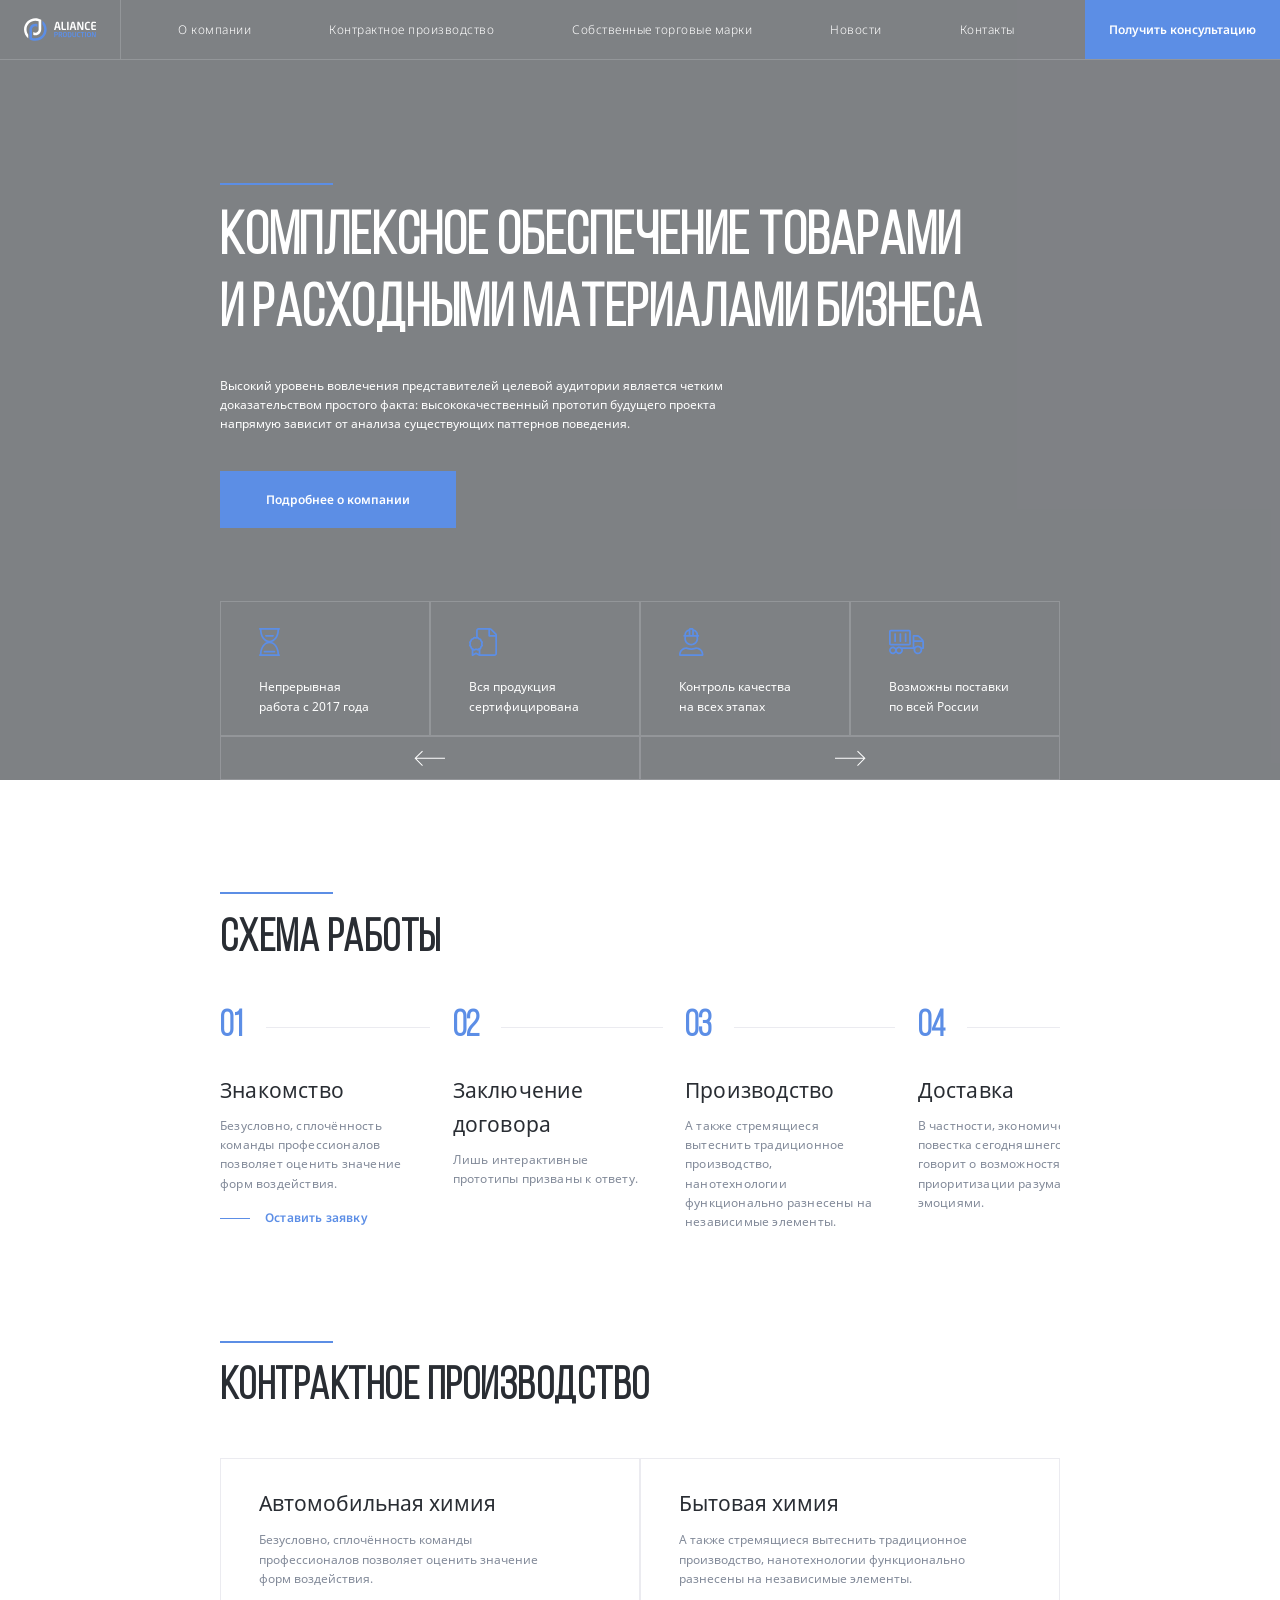
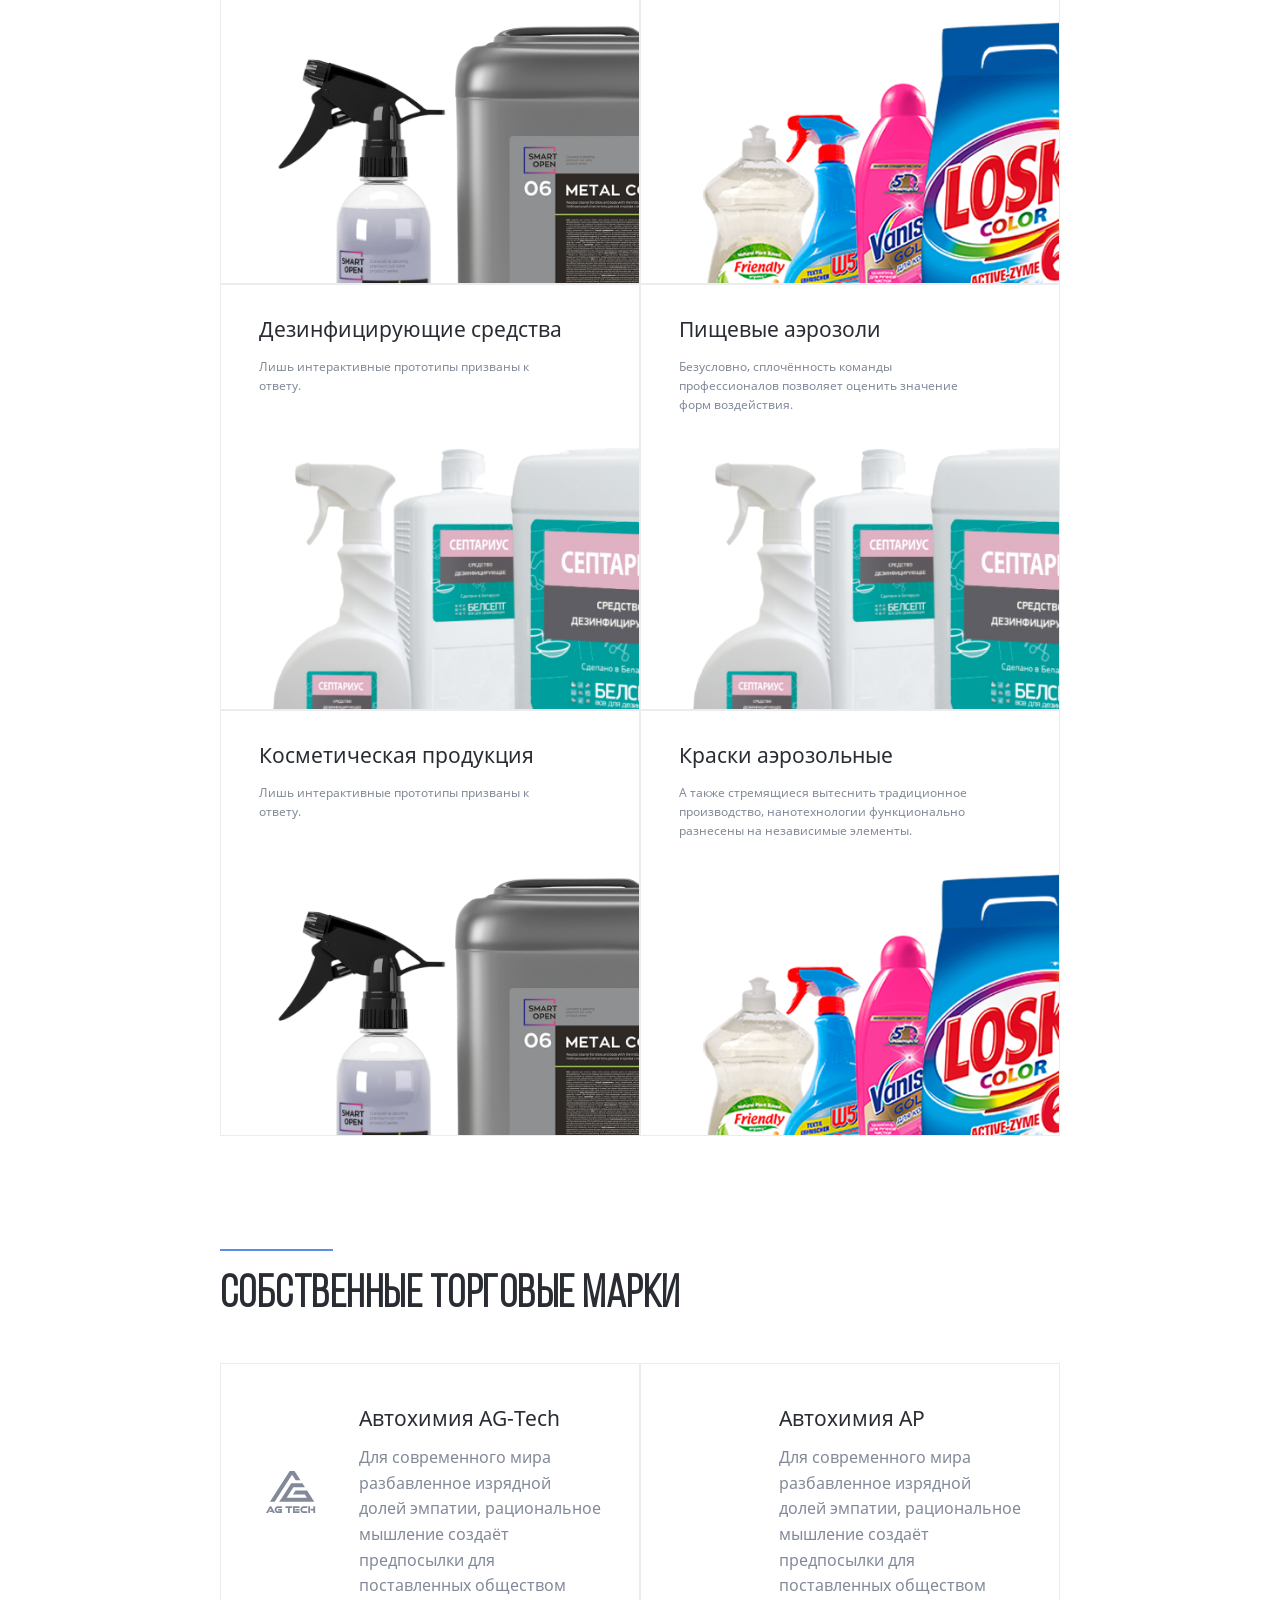
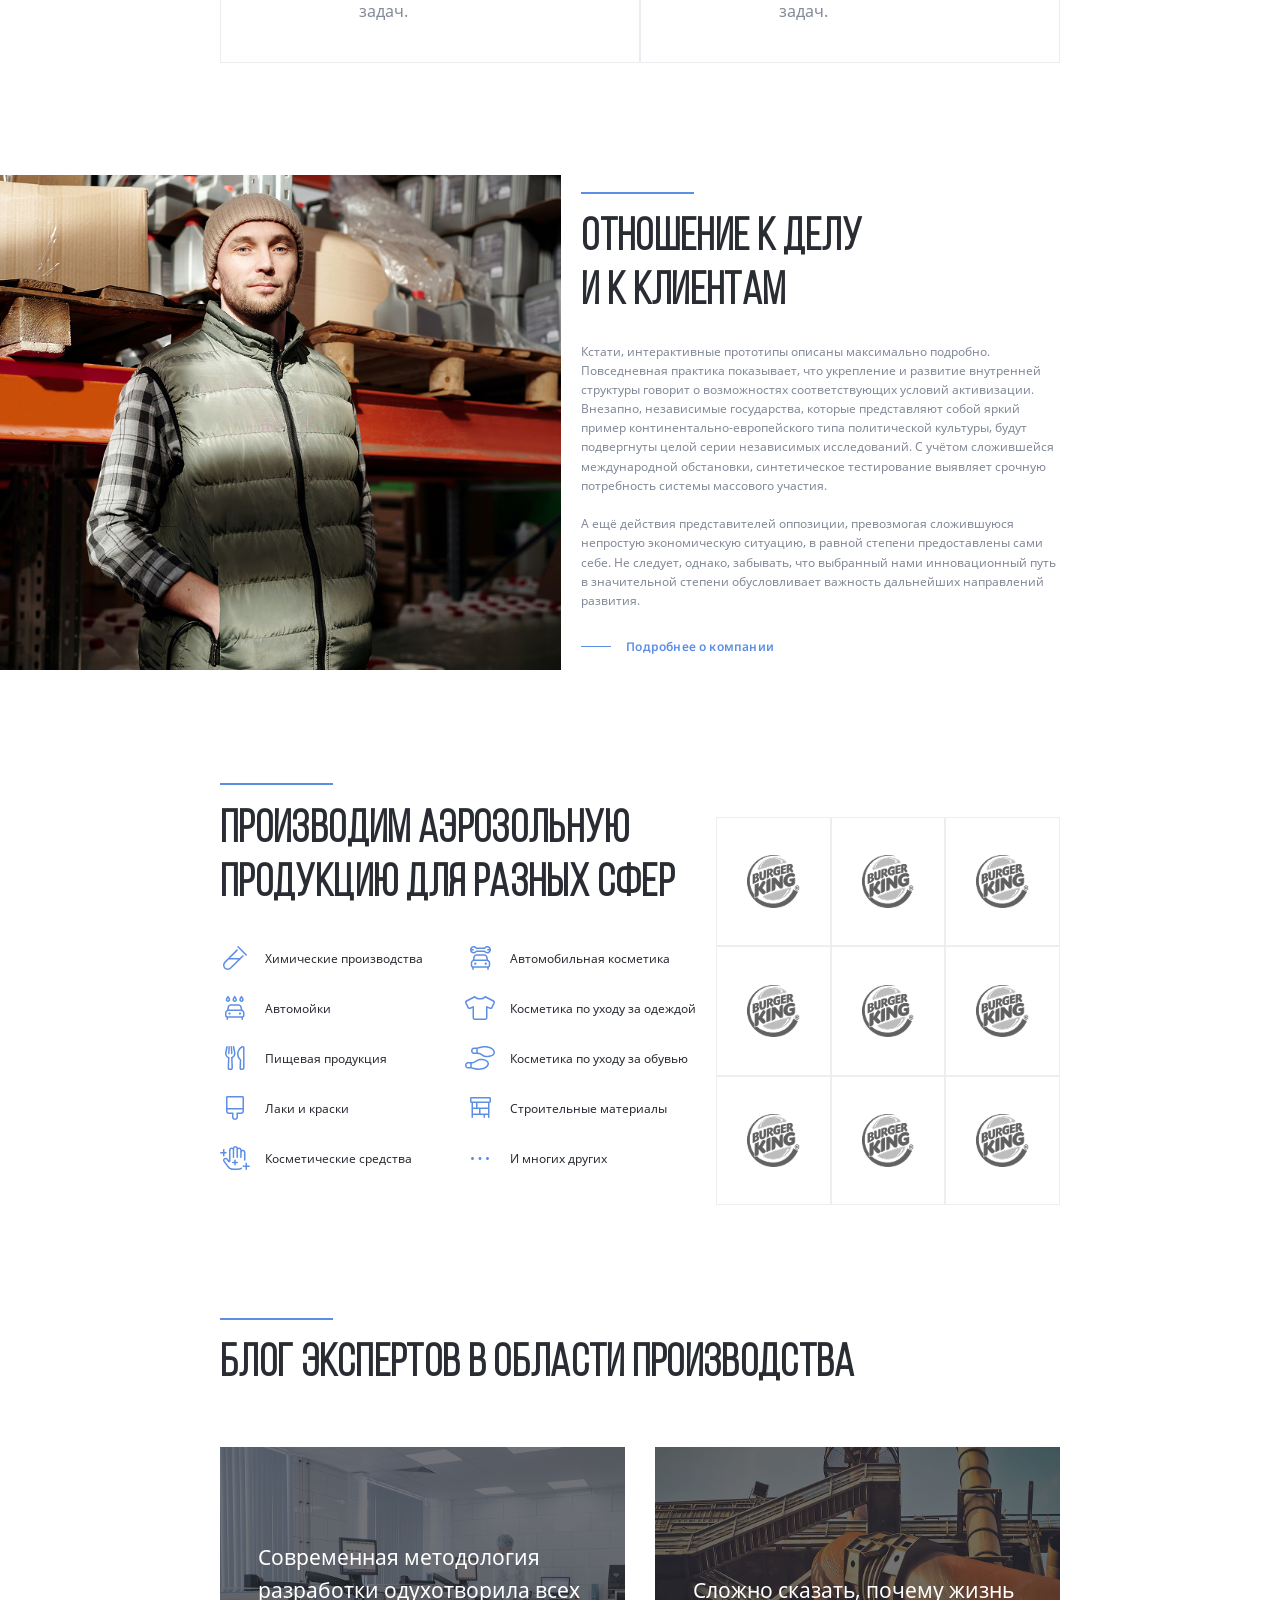
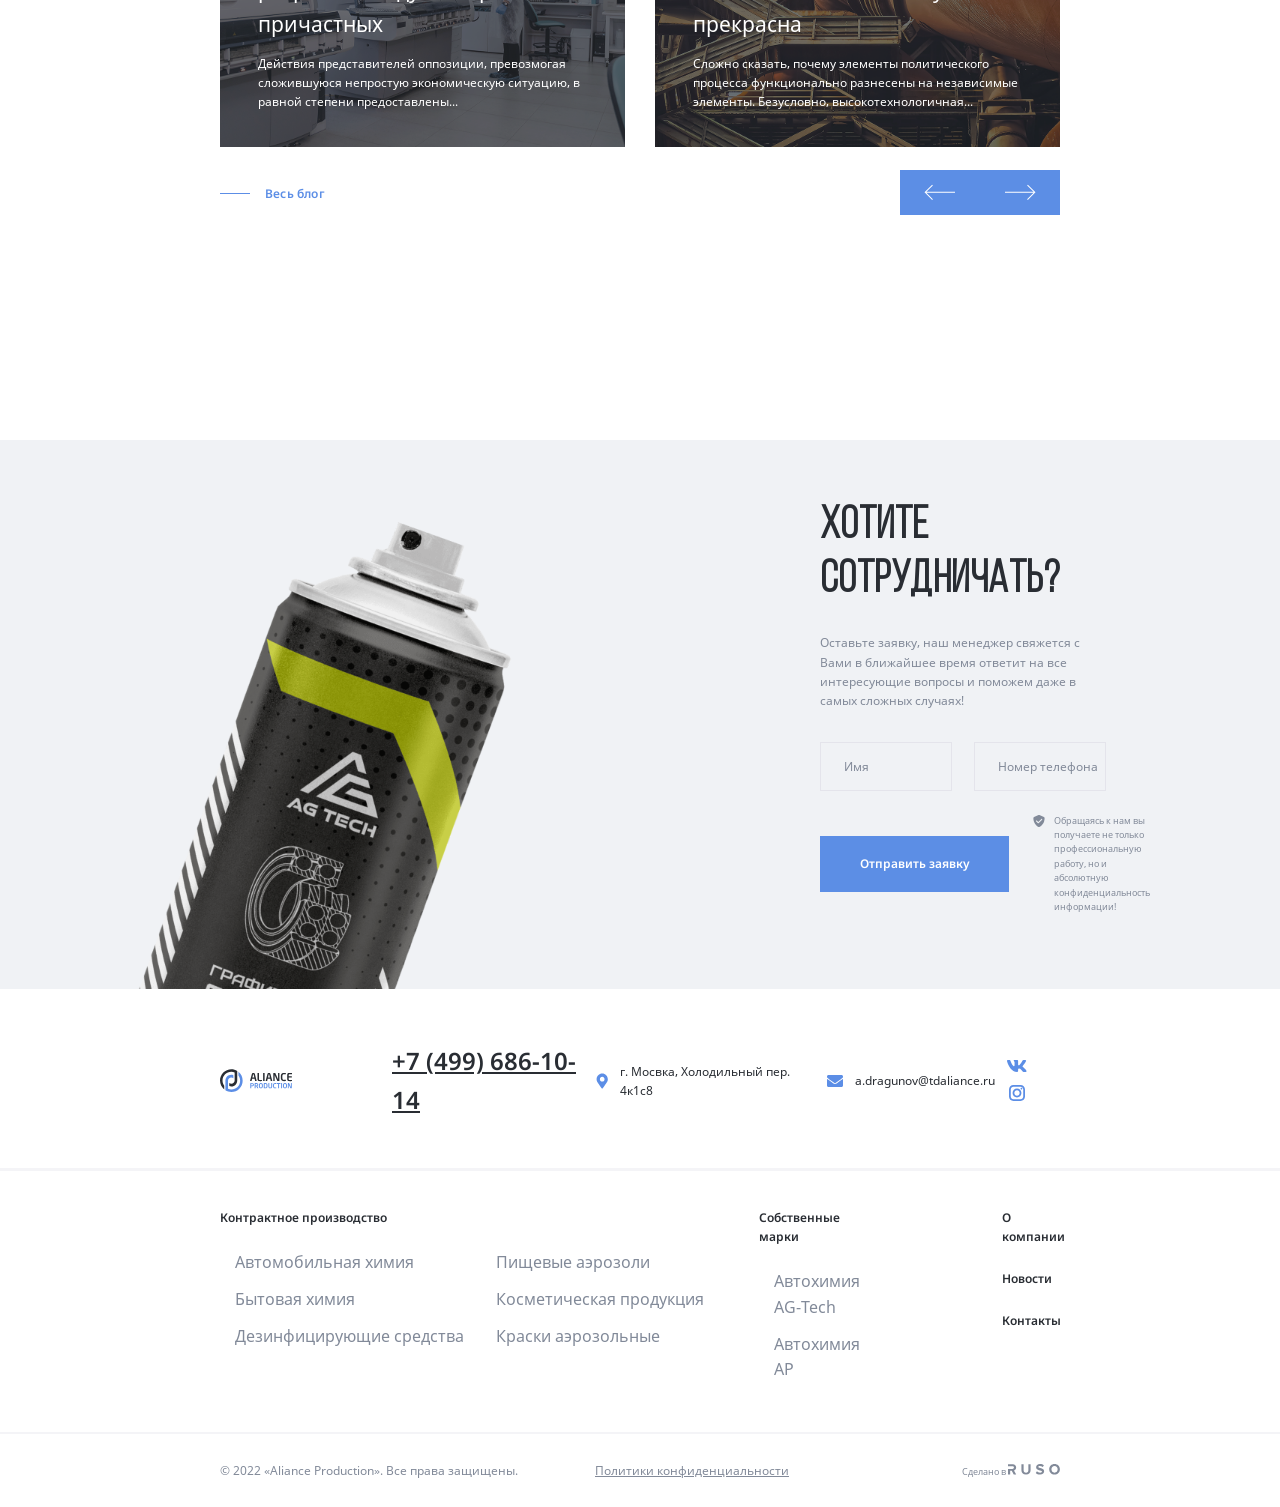
==== commit f1fcf949: "fix rem" ====
--- a/index.html
+++ b/index.html
@@ -156,7 +156,7 @@
 
 </div>
 <!-- /.header-phone -->
-<button class="navbar-button button">
+<button class="navbar-button button" data-toggle='modal'>
   <svg class="button-icon" width="24" height="24">
   <use href="img/sprite.svg#phone"></use>
 </svg>
@@ -177,7 +177,7 @@
      <p class="header-text">
 Высокий уровень вовлечения представителей целевой аудитории является четким доказательством простого факта: высококачественный прототип будущего проекта напрямую зависит от анализа существующих паттернов поведения.
      </p>
-     <div class="button header-button"> Подробнее о компании</div>
+     <button class="button header-button"> Подробнее о компании</button>
       </div>
   <!-- /.header-content -->
 
@@ -394,7 +394,7 @@
 <section class="section trademark">
   <div class="container">
   <div class="seporator"></div>
-  <h2 class="section-title">собственные марки</h2>
+  <h2 class="section-title">Собственные торговые марки</h2>
   <div class="trademark-cards">
 
     <div class="trademark-card">
@@ -407,7 +407,7 @@
 </div>
 
 <div class="trademark-card">
-      <svg class="trademark-card-logo">
+      <svg class="trademark-card-logo"  width="103" height="140">
   <use href="img/sprite.svg#ap"></use>
 </svg>
   <h3 class="trademark-card-title">Автохимия AP</h3>
@@ -428,12 +428,12 @@
 <div class="founder-content-wrapper">
   <div class="founder-content">
 <div class="seporator"></div>
-  <h2 class="section-title">Отношение к делу и к клиентам</h2>
+  <h2 class="section-title founder-title">Отношение к делу и к клиентам</h2>
   <p class="founder-text">
-Кстати, интерактивные прототипы описаны максимально подробно. Повседневная практика показывает, что укрепление и развитие внутренней структуры говорит о возможностях соответствующих условий активизации. Внезапно, независимые государства, которые представляют собой яркий пример континентально-европейского типа политической культуры, будут подвергнуты целой серии независимых исследований. С учётом сложившейся международной обстановки, синтетическое тестирование выявляет срочную потребность системы массового участия.
-А ещё действия представителей оппозиции, превозмогая сложившуюся непростую экономическую ситуацию, в равной степени предоставлены сами себе. Не следует, однако, забывать, что выбранный нами инновационный путь в значительной степени обусловливает важность дальнейших направлений развития.
+Кстати, интерактивные прототипы описаны максимально подробно. Повседневная практика показывает, что укрепление и развитие внутренней структуры говорит о возможностях соответствующих условий активизации. Внезапно, независимые государства, которые представляют собой яркий пример континентально-европейского типа политической культуры, будут подвергнуты целой серии независимых исследований. С учётом сложившейся международной обстановки, синтетическое тестирование выявляет срочную потребность системы массового участия. <br>
+<br>А ещё действия представителей оппозиции, превозмогая сложившуюся непростую экономическую ситуацию, в равной степени предоставлены сами себе. Не следует, однако, забывать, что выбранный нами инновационный путь в значительной степени обусловливает важность дальнейших направлений развития.
   </p>
-   <a href="#" class="button-link">Оставить заявку</a>
+   <a href="#" class="button-link founder-button-link">Подробнее о компании</a>
 </div>
 <!-- /.founder-content -->
 </div>
@@ -447,7 +447,7 @@
 <div class="seporator"></div>
 <div class="clients-wrapper">
 <div class="clients-content">
-   <h2 class="section-title">Производим аэрозольную продукцию для разных сфер</h2>
+   <h2 class="section-title clients-content-title">Производим аэрозольную продукцию для разных сфер</h2>
    <ul class="clients-list">
     <li class="clients-list-item">
 <svg class="client-list-item" width="30" height="30">
@@ -565,7 +565,7 @@
 <section class="section blog">
 <div class="container">
   <div class="seporator"></div>
-<h2 class="section-title">Блог экспертов в области производства</h2>
+<h2 class="section-title blog-section-title">Блог экспертов в области производства</h2>
 <!-- Slider main container -->
 <div class="swiper blog-slider">
   <!-- Additional required wrapper -->
@@ -664,14 +664,14 @@
 </svg>
 <a href="tel:+74996861014" class="footer-phone">+7 (499) 686-10-14</a>
 
-<div class="footer-info">
+<div class="footer-info footer-info-address-icon">
   <svg class="phone-icon" width="24" height="24">
   <use href="img/sprite.svg#mark"></use>
 </svg>
 <address class="footer-info-address"> г. Мосвка, Холодильный пер. 4к1с8 </address>
 </div>
 
-<div class="footer-info">
+<div class="footer-info footer-info-phone-icon">
   <svg class="phone-icon" width="24" height="24">
   <use href="img/sprite.svg#mail"></use>
 </svg>
@@ -778,6 +778,53 @@
   <!-- /.container -->
  </footer>
 <!-- /.footer -->
+
+<div class="modal">
+  <div class="modal-dialog">
+    <h2 class="modal-title">Есть вопросы?</h2>
+    <a href="#" class="modal-close" data-toggle='modal'>
+      <svg class="close-icon" width="24" height="24">
+        <use href="img/sprite.svg#close"></use>
+      </svg>
+    </a>
+    <p class="modal-text">
+      Оставьте заявку, наш менеджер свяжется с Вами в ближайшее время ответит на все интересующие вопросы и поможем даже в самых сложных случаях!
+    </p>
+    <form action="#" class="modal-form">
+
+      <div class="input-group-wrapper input-group-vertical">
+          <div class="input-group modal-input-group">
+            <input 
+            id="modal-user-name" 
+            type="text" 
+            class="input modal-input" 
+            placeholder=" ">
+            <label class="input-group-label modal-input-label" for="modal-user-name">Имя</label>
+          </div>
+          <div class="input-group modal-input-group">
+            <input 
+            id="modal-user-phone"
+            type="tell" 
+            class="input modal-input"
+            placeholder=" ">
+                <label class="input-group-label modal-input-label" for="modal-user-phone">Номер телефона</label>
+          </div>
+        </div>
+        <!-- /.input-group-wrapper -->
+
+        <div class="modal-form-footer">
+          <button type="submit" class="button modal-form-button">Отправить заявку</button>
+          <div class="notify">
+            <svg class="notify-icon" width="14" height="14">
+              <use href="img/sprite.svg#shield"></use>
+            </svg>
+            <p class="notify-text">Обращаясь к нам вы получаете не только профессиональную работу, но и абсолютную конфиденциальность информации!</p> 
+          </div>
+        </div>
+      
+    </form>
+  </div>
+</div>
   <script src="js/swiper-bundle.min.js"></script> 
  <script src="js/main.js"></script> 
  
--- a/css/style.css
+++ b/css/style.css
@@ -41,7 +41,7 @@
 }
 
 .navbar{
-  
+/*box-sizing: border-box;*/
   display: flex;
   align-items: center;
   color: white;
@@ -67,7 +67,7 @@
 }
 
 .logo-svg {
-  width: 9rem;
+  width: 8.75rem;
   height: 2.75rem;
 }
 
@@ -182,7 +182,7 @@
 .navbar-button {
    flex-shrink: 0;
    height: 100%;
-   padding: 1.5625rem 2.375rem;
+   padding: 1.5rem 3.3125rem;
 }
 
 
@@ -197,7 +197,7 @@
   line-height: 160%; 
   color: white;
   background-color: #5C8EE5; 
-    padding: 1.5625rem 2.75rem;
+    padding: 1.5625rem 3.3rem;
     border: none;
     display: inline-block;
     cursor: pointer;
@@ -205,7 +205,7 @@
  }
  .header-button {
   height: 100%;
-  padding: 1.625rem 3.8125rem;
+  padding: 1.578rem 3.85rem;
  }
 
  .seporator {
@@ -217,7 +217,7 @@
  }
 
  .header-content {
-  padding-top: 9.375rem ;
+  padding-top: 9.475rem ;
   position: relative;
   z-index: 1;
   color: white;
@@ -237,12 +237,13 @@
  .header-text {
   max-width: 45rem;
   font-style: normal;
-font-size: 1rem;
-font-weight: 400;
-line-height: 160%;
 margin-bottom: 3.125rem;
 margin-top: 2.4375rem;
-letter-spacing: 0.16px;
+letter-spacing: 0px;
+font-size: 1rem;
+font-weight: 400;
+line-height: 160%;
+text-align: left;
 
  }
 
@@ -252,7 +253,7 @@
   min-height: 10.5rem;
   color: white;
   padding: 0;
-  margin-top: 6.375rem;
+  margin-top: 6.1rem;
   margin-bottom: 0rem;
   z-index: 1;
   position: relative;
@@ -260,11 +261,14 @@
  }
 
  .header-features-item {
-  padding: 1.75rem 3.125rem;
+  padding-top: 1.8rem;
+  padding-left: 3.125rem;
+  padding-bottom: 1.6rem;
   padding-right: 3.0625rem;
   height: auto;
   border: 1px solid rgba(235, 235, 240, 0.2);
   width: 18rem;
+  gap:24px
  }
 
  .slider-buttons{
@@ -290,18 +294,18 @@
 font-weight: 400;
 line-height: 160%;
 margin-bottom: 0;
-margin-top: 1rem;
+margin-top: 1.23rem;
 padding-right: 1.125rem;
  }
  
 
 
 .section{
-  margin-top: 8.125rem;
+  margin-top: 9.375rem;
   margin-bottom: 0px;
 }
 .production {
-  margin-top: 6.875rem;
+  margin-top: 7.9375rem;
 }
 
 
@@ -312,7 +316,7 @@
 line-height: 120%;
 margin-top: 1.5625rem;
 margin-bottom: 2.125rem;
-
+letter-spacing: .04rem;
  }
 
  .steps {
@@ -321,7 +325,7 @@
   padding: 0;
   gap: 1.875rem;
   letter-spacing: 0.2px;
- 
+  margin-bottom: 0;
  }
 
  .steps-item {
@@ -408,38 +412,36 @@
   height: 100%;
   width: 80px;
   display: flex;
-align-items: center;
-justify-content: center;
-cursor: pointer;
+  align-items: center;
+  justify-content: center;
+  cursor: pointer;
 }
 .steps-buttons{
   display: none;
-
-}
-
+}
 .cards {
   display: flex;
   flex-wrap: wrap;
   margin-top: 3.5625rem;
-  
 }
 .card{
-  flex-basis: 33%;
+  flex-basis: 33.33%;
   border: 1px solid #EBEBF0;
   position: relative;
   text-decoration: none;
   transition: border 0.2s;
 }
 .card:hover .card-title{
-color: #5C8EE6;
+  color: #5C8EE6;
 }
 .card:hover {
    border-color: #5C8EE6;
 }
 .card-content {
-  padding: 2.5rem 3.125rem;
+  padding-top: 2.5rem;
+  padding-left: 3.125rem;
+  padding-right: 1rem;
   z-index: 1;
-  
 }
 .card-title {
 color: rgb(41, 45, 51);
@@ -454,20 +456,21 @@
 font-size: 1rem;
 line-height: 160%;
 color: rgb(130, 138, 153);
-margin-bottom: 28.125rem;
+margin-bottom: 24.59rem;
+padding-right: 70px;
 }
 .card-img{
   position: absolute;
   bottom: 0;
   right: 0;
   z-index: 0;
-  width: 90%;
-  
+  width: 100%;
 }
 
 
 .trademark-cards{
   display: flex;
+  margin-top: 3.3125rem;
 
 }
 
@@ -488,6 +491,9 @@
   grid-area: logo;
   fill: #828A99;
   width: 100%;
+  height: 100%;
+  max-width: 180px;
+  max-height: 180px;
  
 }
 .trademark-card:hover {
@@ -534,34 +540,44 @@
   position: absolute;
   left: 0;
   top: 0;
-  width: 43%;
+  width: 43.8%;
   min-height: 100%;
   object-fit: cover;
 
 }
 .founder-content{
   max-width: 45rem;
+  padding-bottom: .625rem;
+  padding-top: 9px;
 }
  
 .founder-content-wrapper {
   display: flex;
   justify-content: flex-end;
   padding-left: 43%;
-
-}
-
+  align-items: center;
+  min-height: 41.25rem;
+ 
+}
+.founder-title{
+  margin-right: 15rem;
+ letter-spacing: 0.03rem;
+ margin-bottom: 1.77rem;
+
+}
 .founder-text{
 color: rgb(130, 138, 153);
 font-size: 1rem;
 font-weight: 400;
 line-height: 160%;
 letter-spacing: 0%;
+margin-top: 17px;
+margin-bottom: 25px;
 }
 
 .clients-wrapper {
   display: flex;
-  gap: 3.125rem;
-  padding-bottom: 9.375rem;
+  gap: 18px;
 }
 
 .clients-content {
@@ -571,6 +587,7 @@
   list-style: none;
   padding: 0;
   columns: 2 auto;
+  margin-top: 2.625rem;
 }
 
 .clients-list-item {
@@ -583,22 +600,29 @@
 line-height: 160%;
 letter-spacing: 0%;
 text-align: left;
-}
-
-
+margin-bottom: 20px;
+}
+
+.clients-content-title{
+  letter-spacing: 0.03rem;
+}
 .clients-logo-list{
 display: flex;
 flex-wrap: wrap;
 flex-shrink: 10;
+margin-top: 32px;
+
 }
 .clients-logo-item{
-  flex-basis: 33%;
+  flex-basis: 33.33%;
   border: 1px solid #EBEBF0;
   display: flex;
   align-items: center;
   justify-content: center;
   padding: 1rem;
-  filter: grayscale(100%);
+  filter: grayscale(100%) opacity(88%);
+  padding-top: 2.7rem;
+  padding-bottom: 2.7rem;
 }
 .clients-logo-item:hover{
  filter: grayscale(0%);
@@ -618,6 +642,11 @@
 color: white;
 justify-content: flex-end;
 padding: 3.125rem;
+padding-bottom: 3rem;
+}
+
+.blog-section-title {
+  letter-spacing: 0.026rem;
 }
 
 .blog-card::before{
@@ -650,6 +679,7 @@
 text-align: left;
 margin-bottom: .625rem;
 margin-top: 0;
+
 }
 .blog-card-text {
 color: rgb(255, 255, 255);
@@ -659,6 +689,10 @@
 letter-spacing: 0%;
 text-align: left;
 margin: 0;
+padding-top: 5px;
+}
+.blog-slider{
+  margin-top: 55px;
 }
 .blog-slider-footer{
   display: flex;
@@ -672,8 +706,8 @@
 }
 .section-cta{
    position: relative;
-   padding-top: 6.25rem;
-   margin-top: 9.375rem;
+   padding-top: 3.4375rem;
+   margin-top: 225px;
    padding-bottom: 6.25rem;
 }
 .cta-img{
@@ -682,11 +716,13 @@
   left: 0;
   max-width: 45rem;
   max-height: 39.125rem;
-  width: 50%;
+
 }
 .cta-form-wrapper{
   display: flex;
-  justify-content: flex-end;
+  padding-right: 0px;
+  padding-left: 600px;
+  justify-content: flex-start;
 }
 .cta-form{
   max-width: 52.5rem;
@@ -705,6 +741,11 @@
 .input-group-wrapper{
   display: flex;
   gap: 1.875rem;
+}
+
+.input-group-vertical{
+  display: flex;
+  flex-direction: column;
 }
 .input-group{
   position: relative;
@@ -745,7 +786,7 @@
 top: -0.3rem;
 left: 1.25rem;
 font-size: .625rem;
-background-color: rgb(240, 242, 245); 
+background-color: inherit; 
 padding: 0 .625rem;
 }
 
@@ -785,8 +826,8 @@
   display: flex;
   align-items: center;
   justify-content: space-between;
-  padding-top: 3.125rem;
-  padding-bottom: 3.125rem;
+  padding-top: 53px;
+  padding-bottom: 49px;
 }
 .footer-logo{
   display: flex;
@@ -801,6 +842,7 @@
   font-style: normal;
   color: #292D33;
   gap: .625rem;
+  padding-right: 10px;
 }
 
 .footer-info-address,
@@ -824,6 +866,11 @@
 letter-spacing: 0%;
 text-align: left;
 text-decoration-line: underline;
+margin-left: 100px;
+}
+
+.footer-social-link:first-child {
+  margin-right: .6875rem;
 }
 
 .footer-social-link{
@@ -832,13 +879,14 @@
 
 .footer-seporator{
 opacity: 0.5;
-height: .0625rem;
+height: .05rem;
+margin: 0;
 }
 .footer-bottom{
   display: flex;
   padding-top: 3.125rem ;
   padding-bottom: 3.125rem;
-  padding-left: 1.25rem;
+
 }
 .footer-menu-title{
   margin-top: 0;
@@ -858,7 +906,9 @@
 }
 .footer-menu-column-2{
   columns: 20rem auto;
-  min-width: 50rem;
+  min-width: 43rem;
+  margin-right: 1.875rem;
+  column-gap: 1.75rem;
 }
 
 .footer-menu-link{
@@ -884,7 +934,7 @@
 }
 
 .footer-menu-wrapper:last-child{
-  margin-left: 5rem;
+  margin-left: 10.625rem;
 }
 .footer-wrapper{
   padding-top: 1.25rem;
@@ -918,7 +968,96 @@
 text-align: left;
 }
 
-
+.modal{
+  opacity: 0;
+  visibility: hidden;
+  transform: translateX(-100%);
+  position: fixed;
+  top: 0;
+  left: 0;
+  width: 100%;
+  height: 100%;
+background-color: rgba(41, 45, 51, 0.5);
+display: flex;
+transition: opacity 0.2s, ;
+}
+.modal-input-group {
+  background-color: #fff;
+}
+
+.modal-is-open {
+  transform: translateX(0);
+  visibility: visible;
+  opacity: 1;
+  z-index: 10;
+}
+
+.modal-is-open .modal-dialog {
+  transform: translateY(0);
+  opacity: 1;
+}
+
+.modal-dialog {
+  background-color: #fff;
+  margin: auto;
+  max-width: 460px;
+  padding: 2.5rem 3.125rem;
+  position: relative;
+  transform: translateY(-10%);
+  transition: transform 0.3s, opacity 0.3s;
+  opacity: 0;
+}
+.modal-close {
+  display: block;
+  position: absolute;
+  top: 2.5rem;
+  right: 3.125rem;
+  width: 3.125rem;
+  height: 3.125rem;
+  display: flex;
+  align-items: center;
+  justify-content: center;
+  border: 1px solid rgb(235, 235, 240);
+}
+.modal-title{
+  font-family: 'Bebas Neue Book';
+  font-style: normal;
+  color: rgb(41, 45, 51);
+  font-size: 3rem;
+  font-weight: 400;
+  line-height: 120%;
+  letter-spacing: 0%;
+  text-align: left;
+  margin-top: 0;
+  margin-bottom: 1.25rem;
+}
+
+.modal-text {
+color: rgb(130, 138, 153);
+font-size: 1rem;
+font-weight: 400;
+line-height: 160%;
+letter-spacing: 0%;
+text-align: left;
+margin-bottom: 1.875rem;
+}
+
+.modal-input-label {
+  border-color: inherit;
+ 
+}
+
+
+.modal-form-footer {
+  margin-top: 1.875rem;
+}
+
+.modal-form-button {
+  display: block;
+  margin-bottom: 1.5rem;
+  width: 100%;
+ 
+}
 @media (max-width: 1770px) {
  html {
   font-size: 14px;
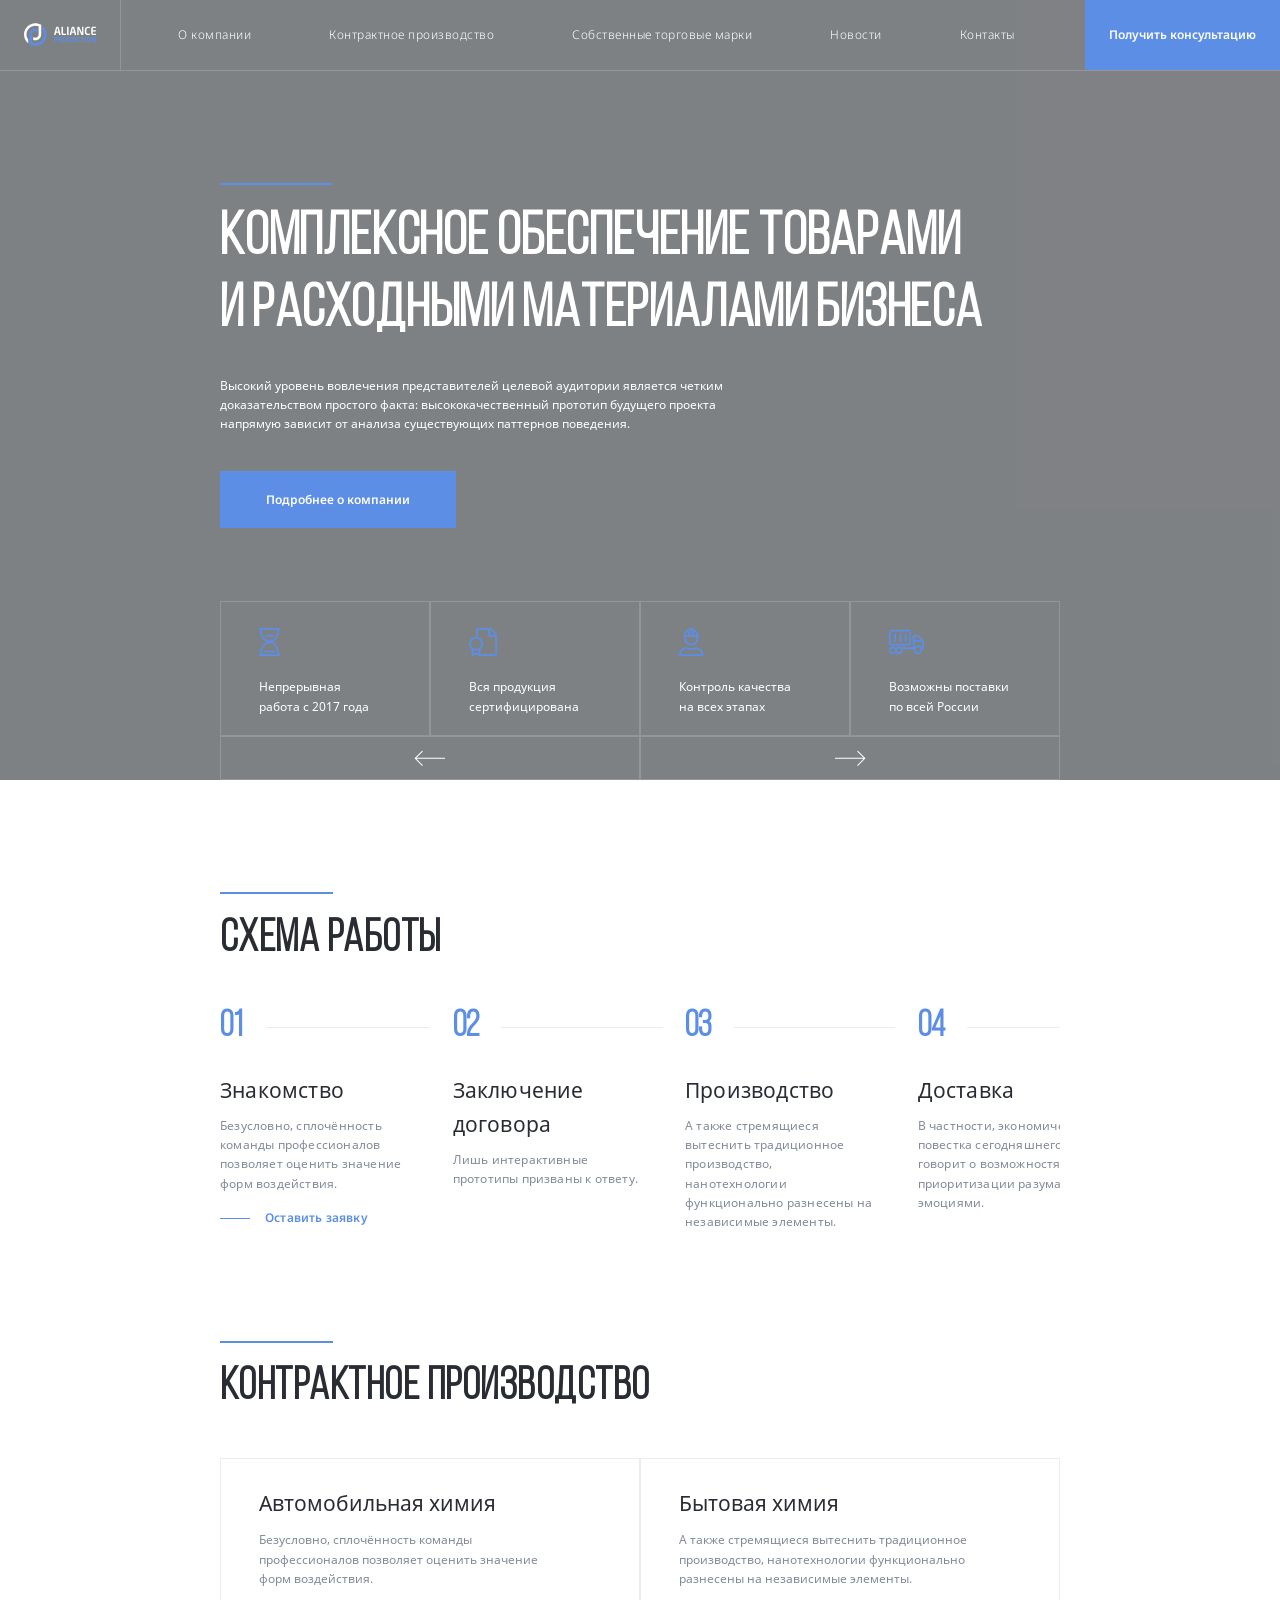
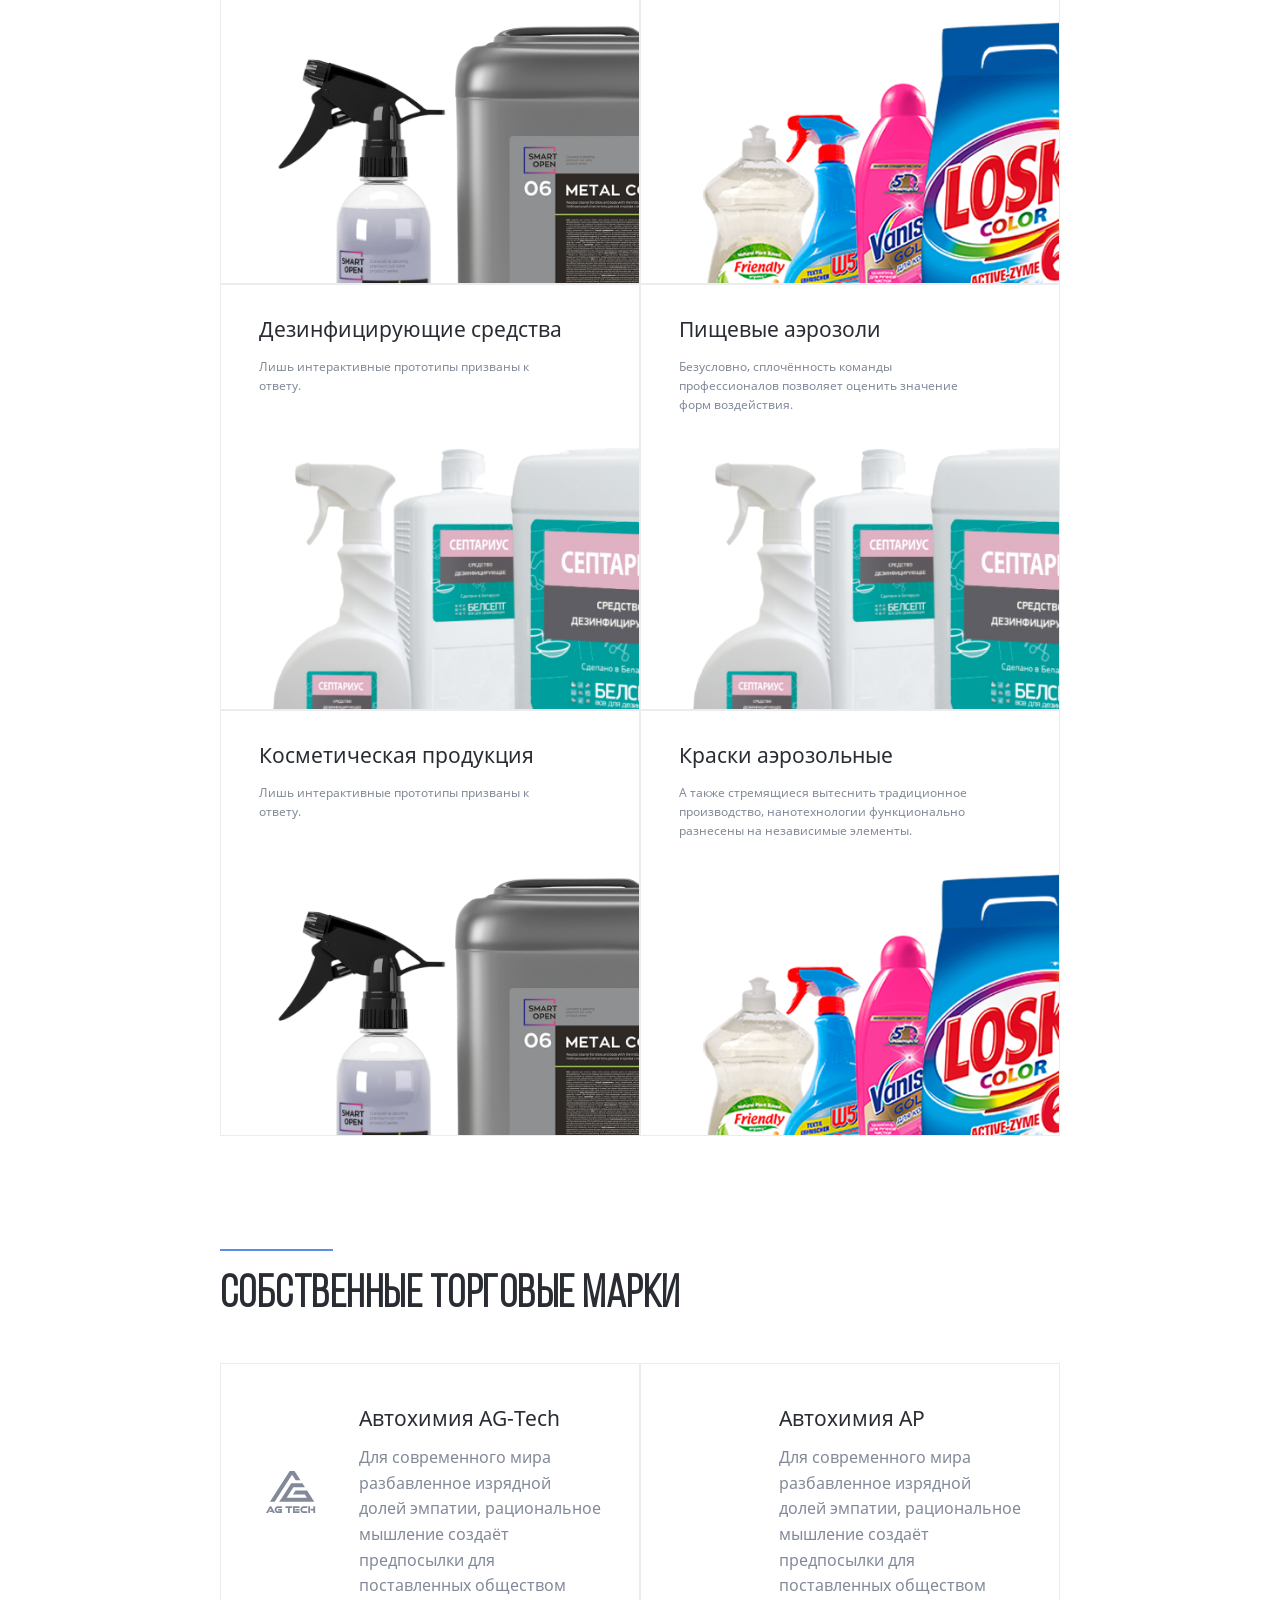
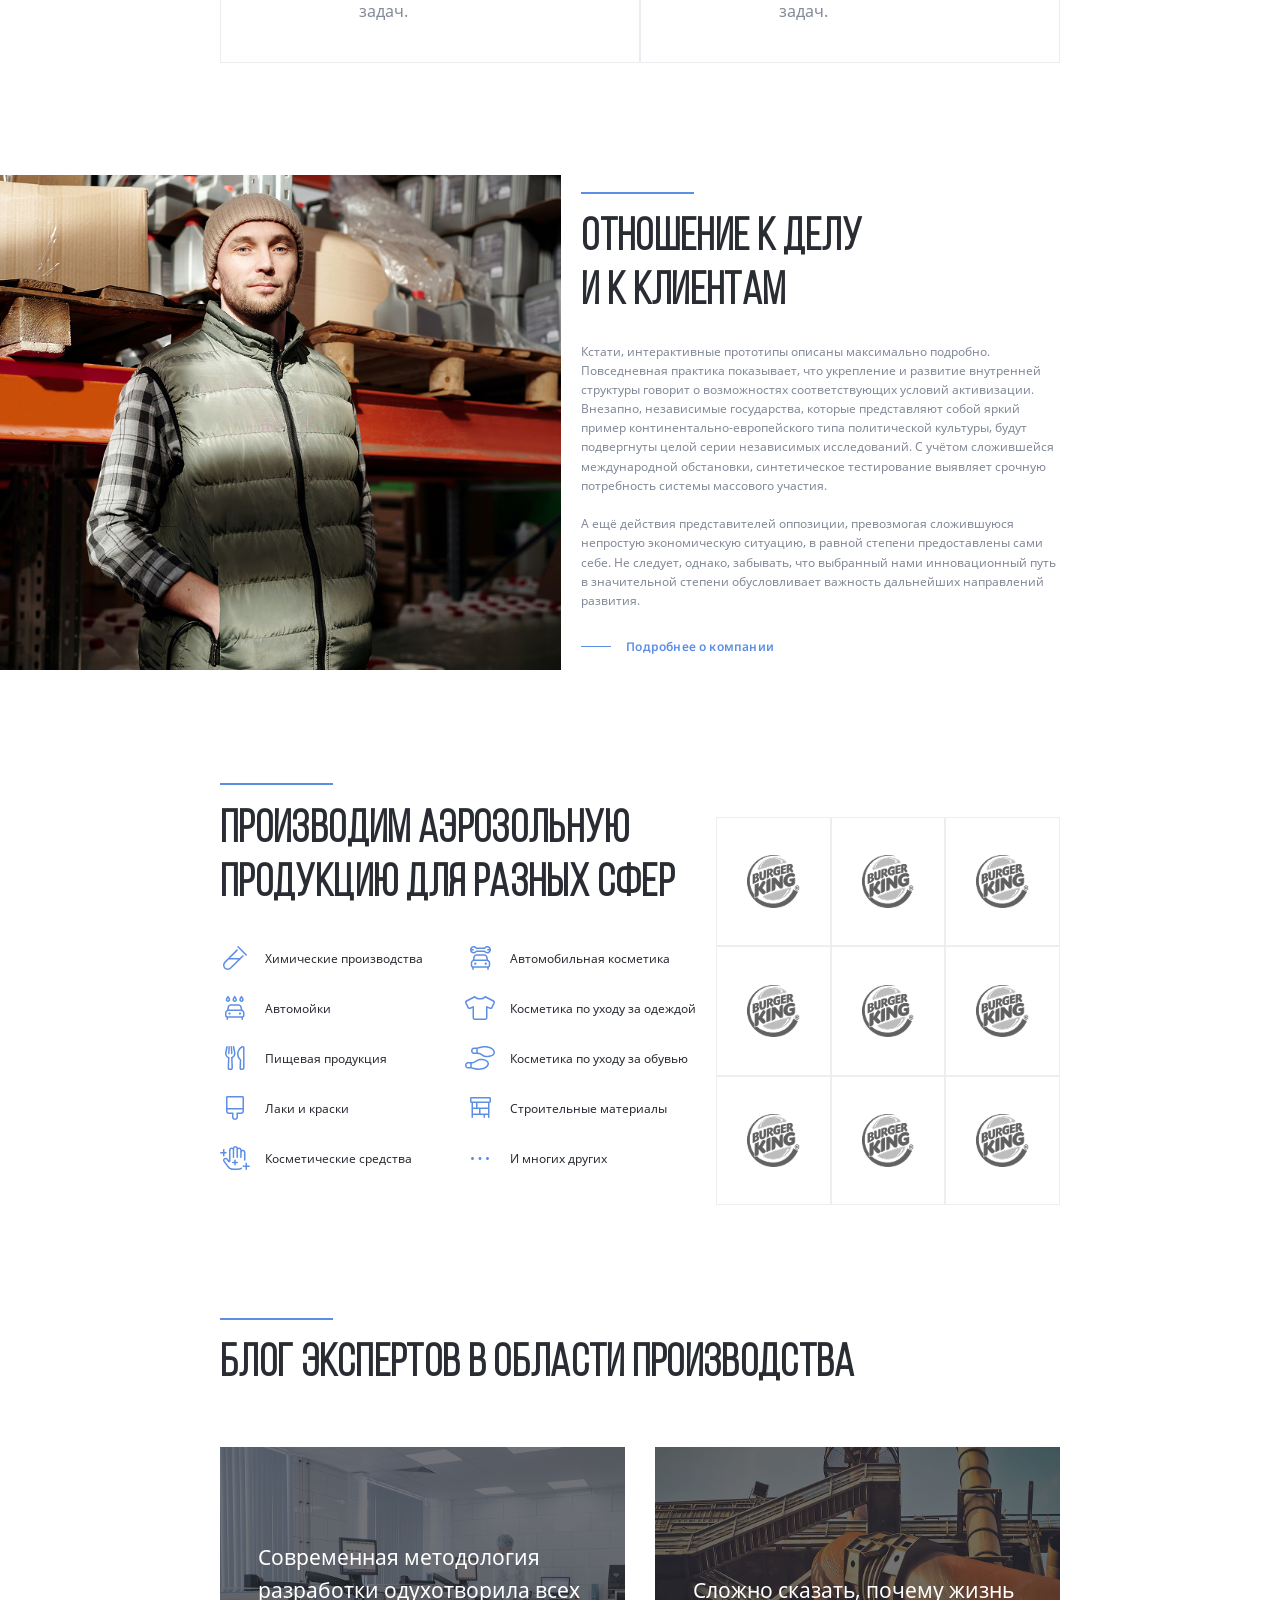
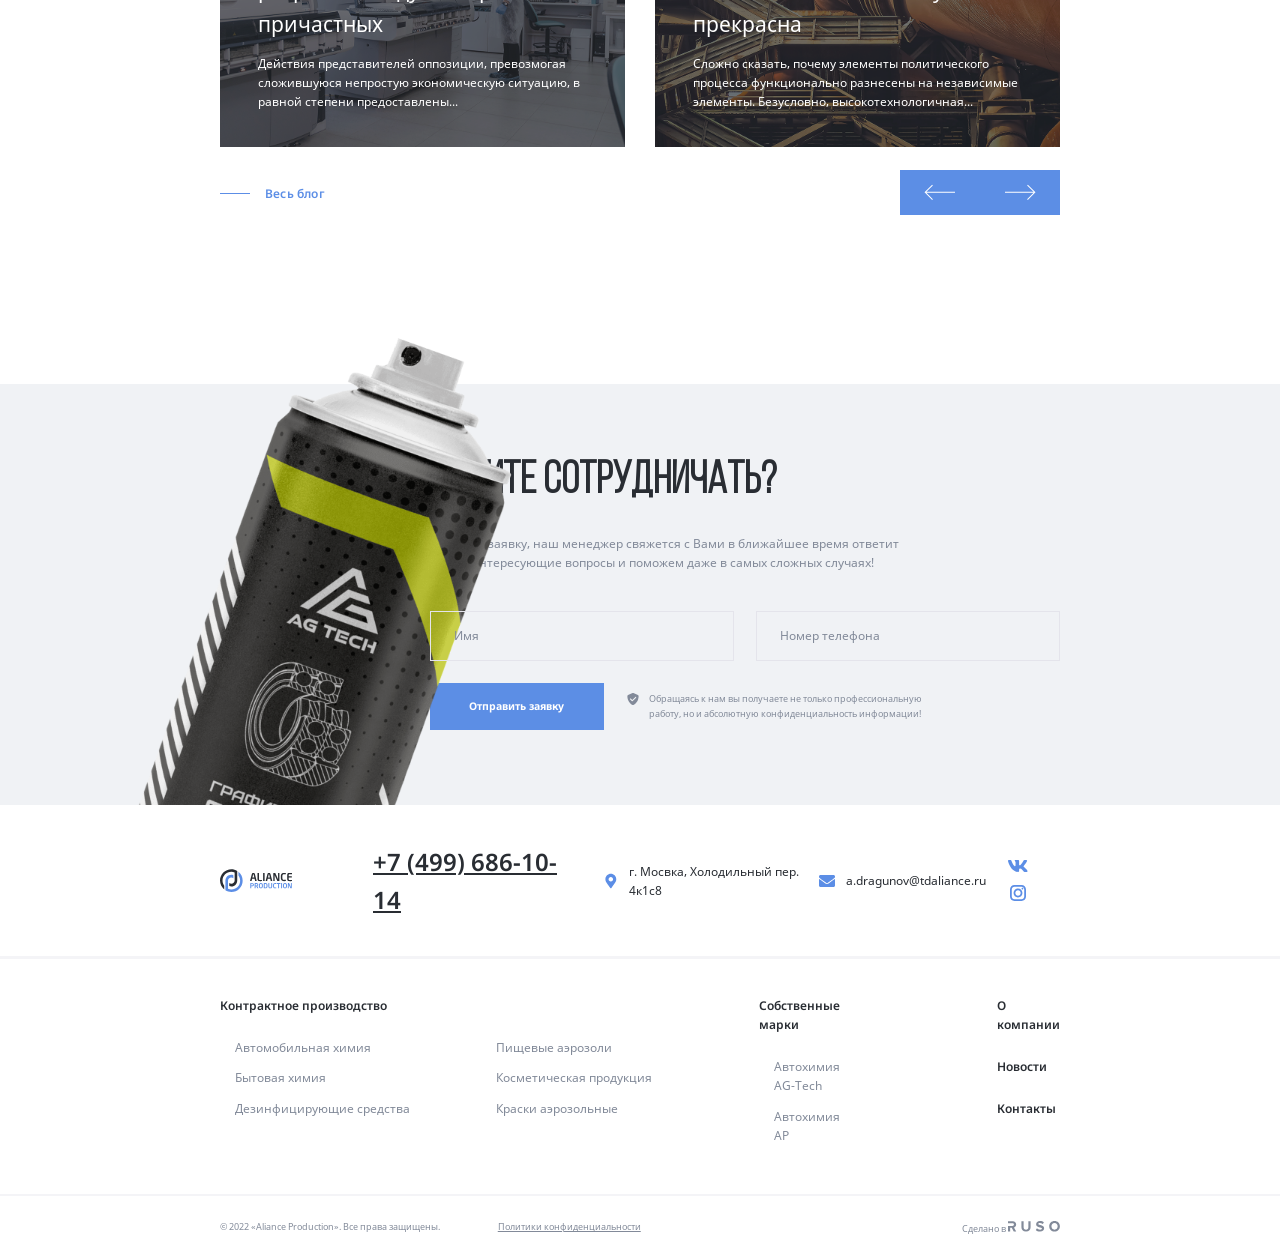
==== commit 26253584: "add pages: about, avto-him, blog-more; add: main block options" ====
--- a/index.html
+++ b/index.html
@@ -14,7 +14,7 @@
   <link rel="stylesheet" href="css/style.css">
   <title>Aliance Production</title>
 </head>
-<body>
+<body class="front-page">
   <div class="mobile-menu">
 <ul class="mobile-menu-nav">
   <li class="mobile-menu-nav-item"><a href="#" class="mobile-menu-link">О компании</a>
@@ -23,7 +23,7 @@
   <li class="mobile-menu-nav-item"><a href="#" class="mobile-menu-link">Контрактное производство</a>
     <ul class="mobile-submenu">
 <li class="mobile-submenu-item">
-  <a class='mobile-submenu-link' href="#" >Автомобильная химия</a>
+  <a class='mobile-submenu-link' href="/avto-him.html" >Автомобильная химия</a>
 </li>
 <li class="mobile-submenu-item">
   <a class='mobile-submenu-link' href="#" >Бытовая химия</a>
@@ -92,18 +92,11 @@
    </a>
 
 </div>
-
-
-
-
-
-
   </div>
 
 
 
   <nav class="navbar">
-
     <a href="#" class="mobile-menu-toggle">  
     <div class="mobile-menu-line"></div>
     <div class="mobile-menu-line"></div>
@@ -111,14 +104,13 @@
   </a>
     <!-- /.mobile-menu-toggle -->
 
-
 <!--  в виде ссылки лого-->
 <a href="./" class="header-logo">
 <svg class="logo-svg logo-light">
   <use href="img/sprite.svg#logo-light"></use>
 </svg>
 
-<svg class="logo-svg logo">
+<svg class="logo-svg logo-dark">
   <use href="img/sprite.svg#logo"></use>
 </svg>
 </a>
@@ -618,8 +610,11 @@
     <img src="img/bottle.png" alt="call to action" class="cta-img">
     <div class="cta-form-wrapper container">
       <form action="#" class="cta-form">
-        <h2 class="section-title cta-form-title">Хотите сотрудничать?</h2>
+        <div class="cta-form-text-title">
+          <h2 class="section-title cta-form-title">Хотите сотрудничать?</h2>
         <p class="cta-form-text">Оставьте заявку, наш менеджер свяжется с Вами в ближайшее время ответит на все интересующие вопросы и поможем даже в самых сложных случаях!</p>
+        </div>
+        
         <div class="input-group-wrapper">
           <div class="input-group">
             <input 
@@ -671,7 +666,7 @@
 <address class="footer-info-address"> г. Мосвка, Холодильный пер. 4к1с8 </address>
 </div>
 
-<div class="footer-info footer-info-phone-icon">
+<div class="footer-info footer-info-email-icon">
   <svg class="phone-icon" width="24" height="24">
   <use href="img/sprite.svg#mail"></use>
 </svg>
@@ -705,7 +700,7 @@
   <h2 class="footer-menu-title">Контрактное производство</h2>
   <ul class="footer-menu-list footer-menu-column-2">
     <li class="footer-menu-item">
-      <a href="#" class="footer-menu-link">Автомобильная химия</a>
+      <a href="/avto-him.html" class="footer-menu-link">Автомобильная химия</a>
     </li>
     <li class="footer-menu-item">
       <a href="#" class="footer-menu-link">Бытовая химия</a>
--- a/css/style.css
+++ b/css/style.css
@@ -41,7 +41,6 @@
 }
 
 .navbar{
-/*box-sizing: border-box;*/
   display: flex;
   align-items: center;
   color: white;
@@ -53,12 +52,22 @@
   left: 0;
   top: 0;
   transition: background-color 0.2s, height 0.2s;
- /* margin-top: 1px;*/
-}
-
+}
 .navbar-light {
   background-color: white;
   color: rgb(41, 45, 51);
+}
+.logo-dark {
+  display: none;
+}
+.navbar-light .logo-light {
+  display: none;
+}
+.navbar-light .logo-dark {
+  display: block;
+}
+
+.navbar-scroll {
   height: 4.625rem;
 }
 
@@ -89,7 +98,6 @@
   background-image: url('../img/header-bg.svg') ;
   background-size: cover;
   background-repeat: no-repeat;
-  /*background-position: center bottom -40px;*/
   position: relative;
 }
 
@@ -120,8 +128,6 @@
   margin: 0;
   letter-spacing: 0.5px;
   font-weight: 300;
-
-
   align-items: center;
   height: 100%;
 }
@@ -706,9 +712,10 @@
 }
 .section-cta{
    position: relative;
-   padding-top: 3.4375rem;
-   margin-top: 225px;
+   padding-top: 4.375rem;
+   margin-top: 14.0625rem;
    padding-bottom: 6.25rem;
+   
 }
 .cta-img{
   position: absolute;
@@ -720,12 +727,21 @@
 }
 .cta-form-wrapper{
   display: flex;
-  padding-right: 0px;
-  padding-left: 600px;
-  justify-content: flex-start;
+  justify-content: flex-end;
 }
 .cta-form{
   max-width: 52.5rem;
+}
+
+.cta-form-text-title{
+  margin-right: 12.5rem;
+}
+
+.cta-form-title{
+color: rgb(41, 45, 51);
+font-family: 'Bebas Neue Book';
+letter-spacing: 0;
+margin-bottom: 25px;
 }
 .cta-form-text{
 color: rgb(130, 138, 153);
@@ -734,9 +750,10 @@
 line-height: 160%;
 letter-spacing: 0%;
 text-align: left;
-margin-top: 1.375rem;
+margin-top: 1.25rem;
 margin-bottom: 2.625rem;
 max-width: 40rem;
+padding-bottom: .625rem;
 }
 .input-group-wrapper{
   display: flex;
@@ -799,6 +816,12 @@
 
 .cta-form-button{
 flex-shrink: 0;
+padding: 1.25rem 3.2875rem;
+font-size: .875rem;
+font-weight: 700;
+line-height: 160%;
+letter-spacing: 0%;
+text-align: left;
 }
 
 .notify {
@@ -826,8 +849,8 @@
   display: flex;
   align-items: center;
   justify-content: space-between;
-  padding-top: 53px;
-  padding-bottom: 49px;
+  padding-top: 3.125rem;
+  padding-bottom: 3.0625rem;
 }
 .footer-logo{
   display: flex;
@@ -842,7 +865,7 @@
   font-style: normal;
   color: #292D33;
   gap: .625rem;
-  padding-right: 10px;
+ 
 }
 
 .footer-info-address,
@@ -858,6 +881,14 @@
 text-align: left;
 }
 
+.footer-info-email-icon {
+    padding-right: 20px;
+}
+
+.footer-info-address-icon {
+    margin-left: 35px;
+}
+
 .footer-phone{
   color: rgb(41, 45, 51);
 font-size: 2rem;
@@ -866,7 +897,8 @@
 letter-spacing: 0%;
 text-align: left;
 text-decoration-line: underline;
-margin-left: 100px;
+margin-left: 6.75rem;
+
 }
 
 .footer-social-link:first-child {
@@ -915,7 +947,7 @@
   display: block;
   text-decoration: none;
 color: rgb(130, 138, 153);
-font-size: 16px;
+font-size: 1rem;
 font-weight: 400;
 line-height: 160%;
 letter-spacing: 0%;
@@ -948,10 +980,10 @@
   display: flex;
   align-items: center;
   justify-content: space-between;
-  gap: 77px;
+  gap: 4.8125rem;
 }
 .footer-policy{
-font-size: 12px;
+font-size: .75rem;
 font-weight: 400;
 line-height: 160%;
 letter-spacing: 0%;
@@ -961,7 +993,7 @@
  color: inherit;
 }
 .footer-copyright{
-font-size: 12px;
+font-size: .75rem;
 font-weight: 400;
 line-height: 160%;
 letter-spacing: 0%;
@@ -1000,7 +1032,7 @@
 .modal-dialog {
   background-color: #fff;
   margin: auto;
-  max-width: 460px;
+  max-width: 28.75rem;
   padding: 2.5rem 3.125rem;
   position: relative;
   transform: translateY(-10%);
@@ -1044,7 +1076,6 @@
 
 .modal-input-label {
   border-color: inherit;
- 
 }
 
 
@@ -1056,8 +1087,108 @@
   display: block;
   margin-bottom: 1.5rem;
   width: 100%;
- 
-}
+}
+
+.inside-page-title-simlpe-bg-grey{
+  padding-top: 3.125rem;
+  padding-bottom: 2.125rem;
+  position: relative;
+}
+.inside-page-title-simlpe{
+  margin-top: 5.875rem;
+}
+
+.section-title-breadcrumbs{
+color: rgb(41, 45, 51);
+font-size: 80px;
+font-weight: 600;
+line-height: 120%;
+letter-spacing: 0%;
+text-align: left;
+margin-bottom: 1.5625rem;
+}
+
+.breadcrumbs-list{
+ display: flex;
+ padding: 0;
+}
+
+.breadcrumbs-item{
+text-decoration: none;
+list-style: none;
+}
+
+.breadcrumbs-link {
+  display: inline-block;
+  text-decoration: none;
+  color: rgb(130, 138, 153);
+  font-size: .875rem;
+  font-weight: 400;
+  line-height: 160%;
+  letter-spacing: 0%;
+  text-align: left;
+}
+
+.breadcrumbs-item:not(:last-child)::after {
+    content: '';
+    display: inline-block;
+    vertical-align: middle;
+    background-color: rgb(130, 138, 153);
+    height: .0925rem;
+    width: .875rem;
+    margin: 0rem .525rem;
+  }
+  
+  .breadcrumbs-item:last-child .breadcrumbs-link {
+  color: rgb(41, 45, 51);
+} 
+
+.avto-him-bottle-img{
+  position: absolute;
+  bottom: 0;
+  right: 0;
+  margin-right: 15rem;
+}
+
+
+.inside-page-img {
+    background-image: url('../img/blog/blog-photo-second.png') ;
+  background-size: cover;
+  background-repeat: no-repeat;
+  padding-top: 3.125rem;
+  padding-bottom: 2.125rem;
+  position: relative;
+}
+
+
+.inside-page-img::after {
+  content: "";
+  position: absolute;
+  height: 100%;
+  width: 100%;
+  left: 0;
+  top: 0;
+  background: rgba(41, 45, 51, 0.15);
+  z-index: 1;
+}
+
+.inside-page-title-content {
+  position: relative;
+  z-index: 2;
+}
+
+.blog-breadcrumbs-item:not(:last-child)::after {
+  background-color: rgb(255, 255, 255);
+}
+.inside-page-title-content,
+.blog-section-title-breadcrumbs, 
+.blog-breadcrumbs-link,
+.blog-breadcrumbs-item:last-child .blog-breadcrumbs-link
+{
+color: rgb(255, 255, 255);
+}
+
+
 @media (max-width: 1770px) {
  html {
   font-size: 14px;
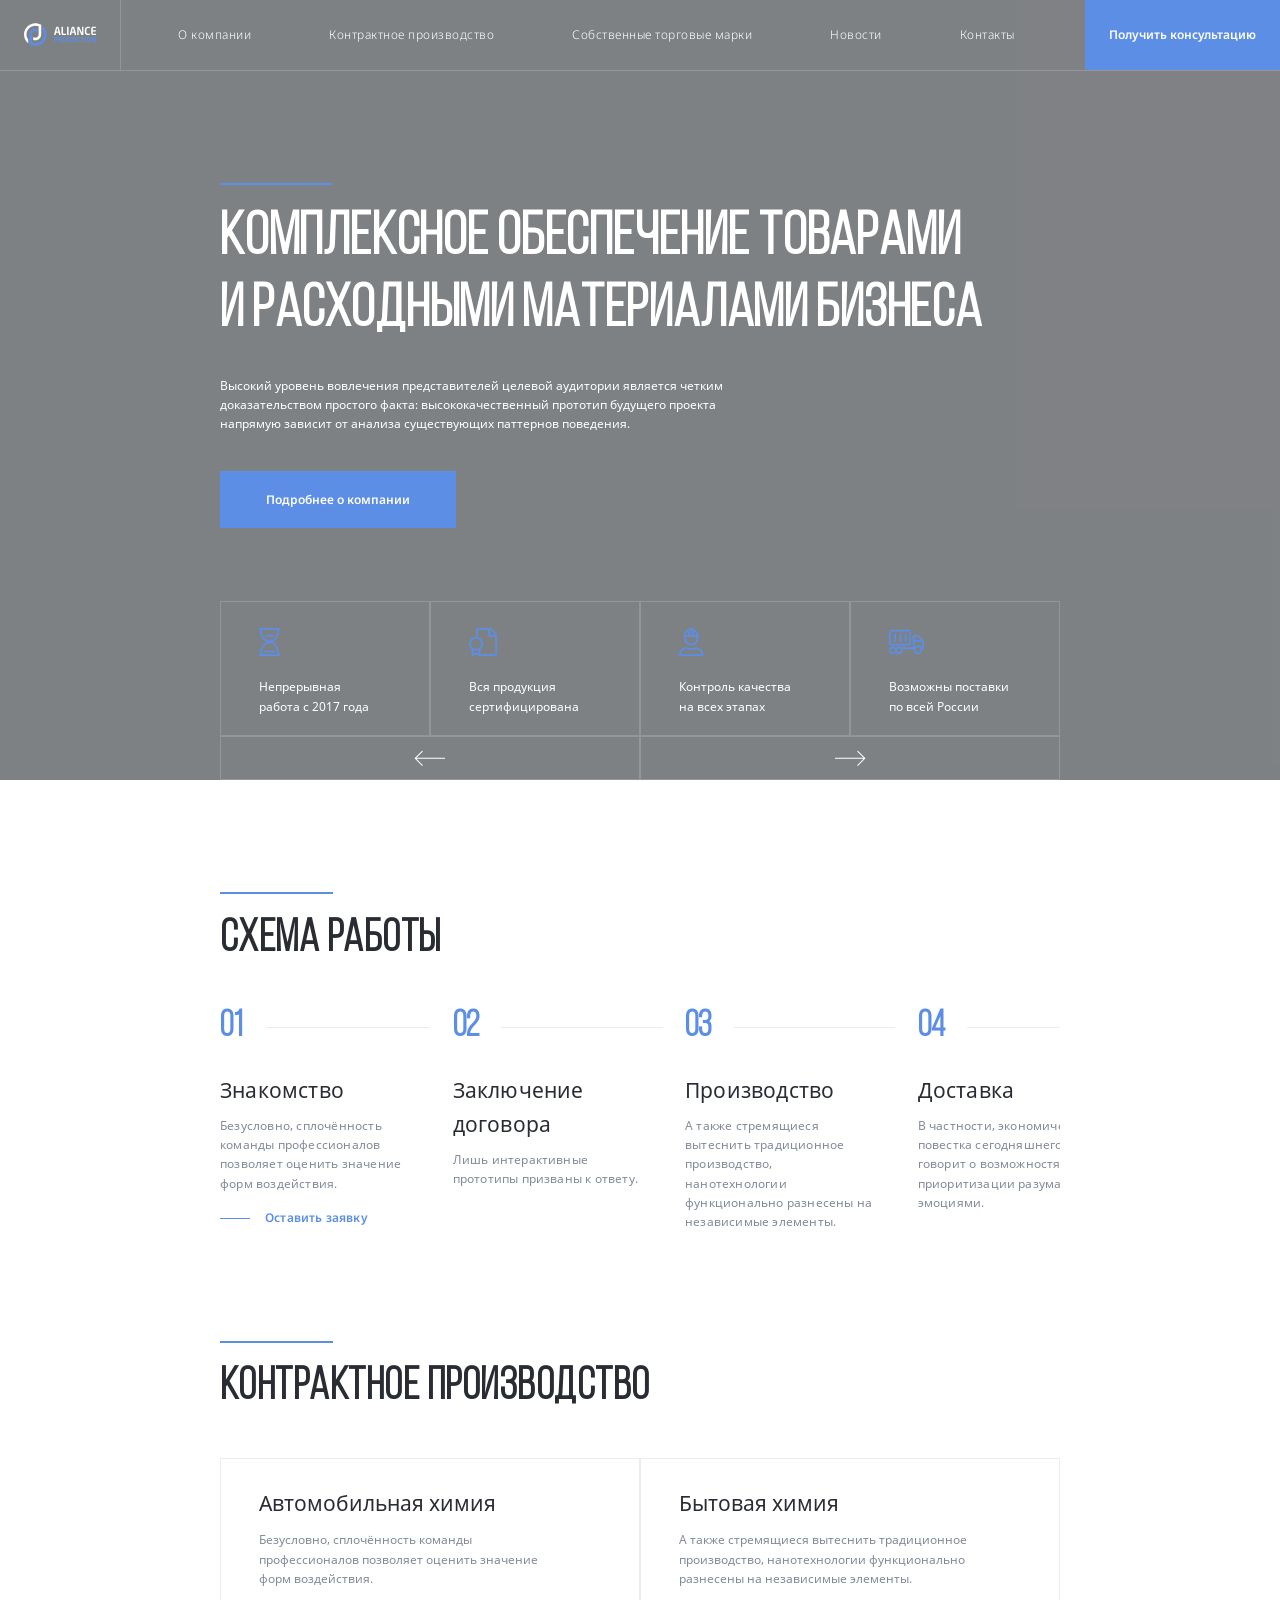
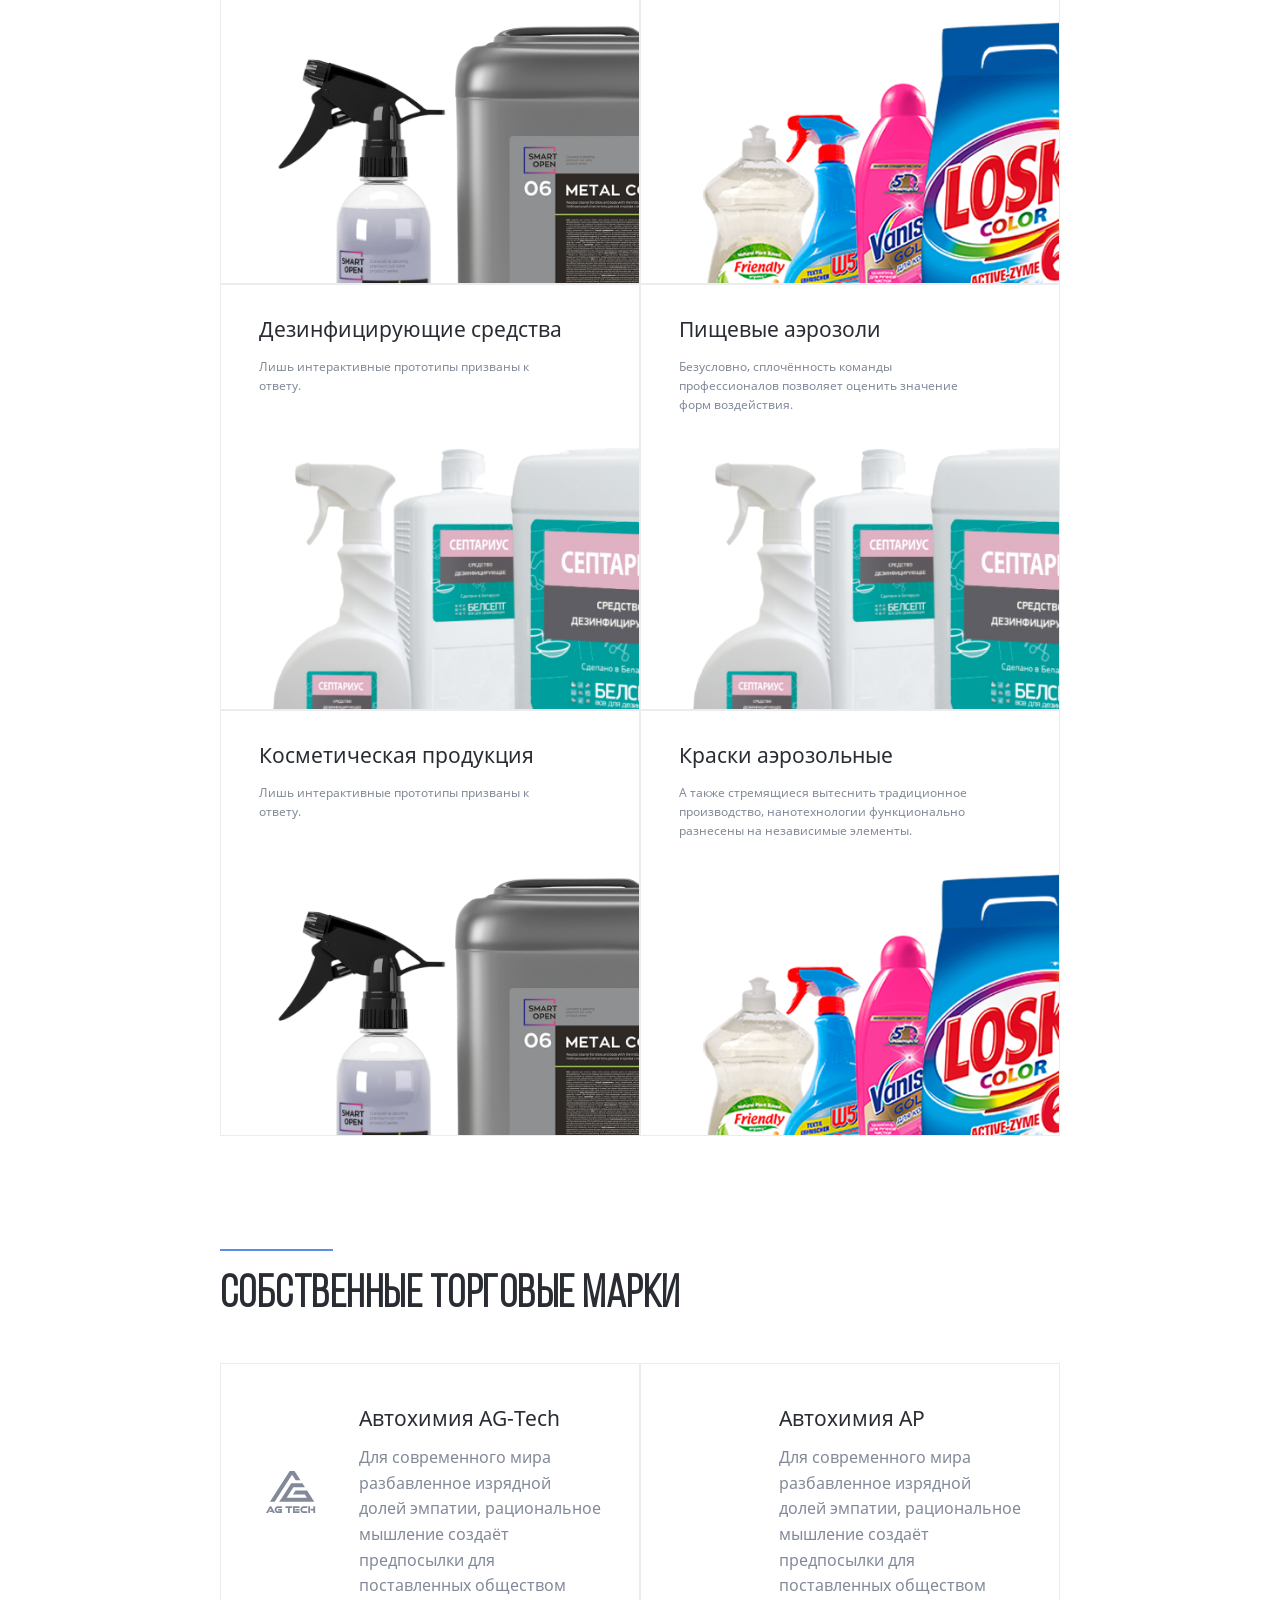
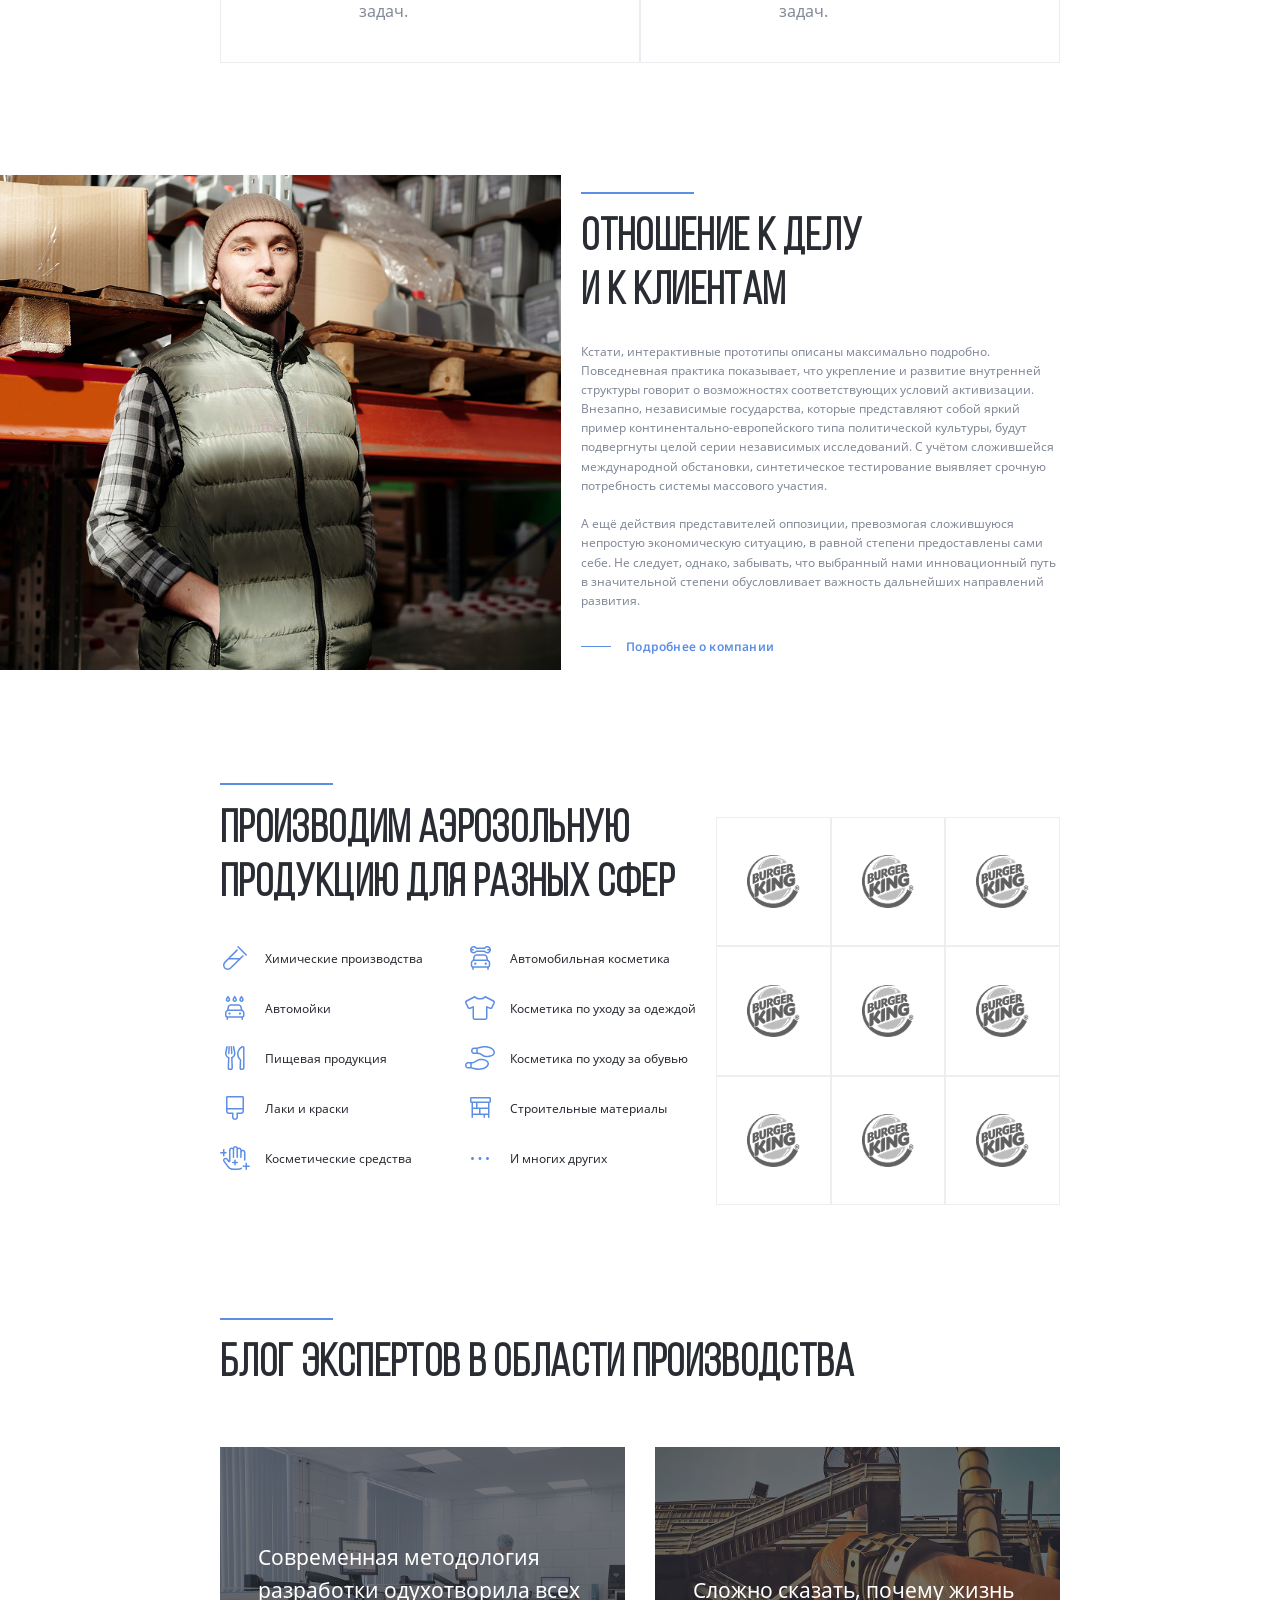
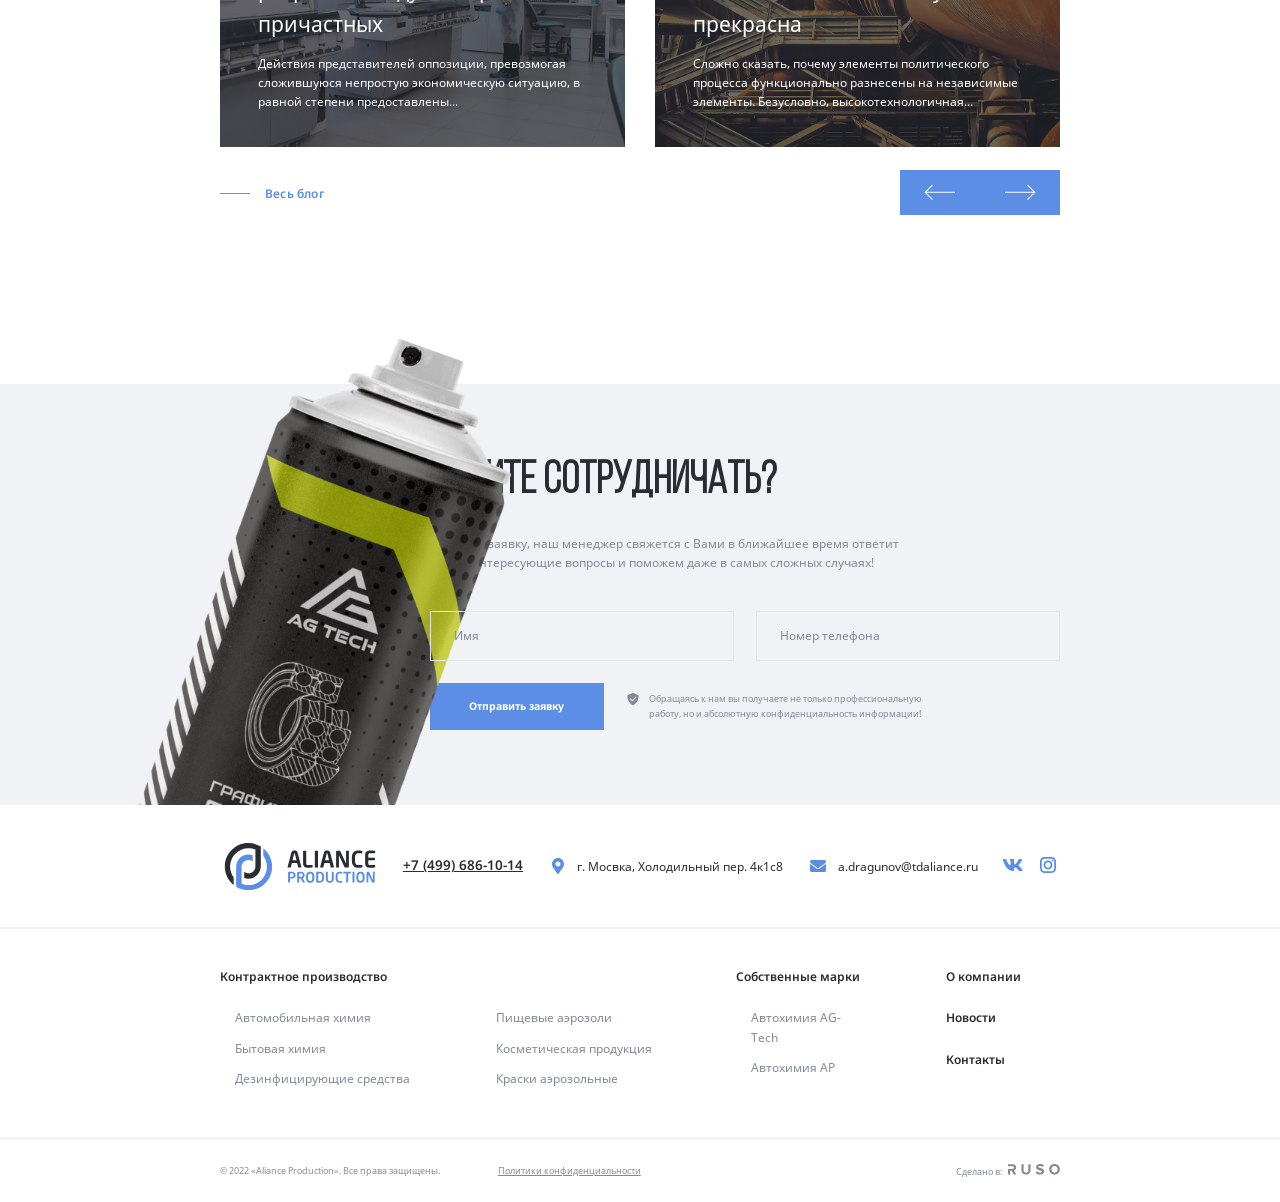
==== commit ccc5e21d: "fix adaptive" ====
--- a/index.html
+++ b/index.html
@@ -762,7 +762,7 @@
     </div>
     <!-- /.footer-legal -->
      <div class="footer-author">
-      <span class="made-in">Сделано в</span>
+      <span class="made-in">Сделано в:</span>
       <svg class="footer-author-logo" width="52" height="11">
   <use href="img/sprite.svg#ruso"></use>
 </svg>
--- a/css/style.css
+++ b/css/style.css
@@ -436,6 +436,7 @@
   position: relative;
   text-decoration: none;
   transition: border 0.2s;
+  min-height: 26.875rem;
 }
 .card:hover .card-title{
   color: #5C8EE6;
@@ -466,6 +467,7 @@
 padding-right: 70px;
 }
 .card-img{
+  object-fit: contain;
   position: absolute;
   bottom: 0;
   right: 0;
@@ -555,6 +557,7 @@
   max-width: 45rem;
   padding-bottom: .625rem;
   padding-top: 9px;
+  /* position: absolute; */
 }
  
 .founder-content-wrapper {
@@ -563,7 +566,7 @@
   padding-left: 43%;
   align-items: center;
   min-height: 41.25rem;
- 
+
 }
 .founder-title{
   margin-right: 15rem;
@@ -723,7 +726,7 @@
   left: 0;
   max-width: 45rem;
   max-height: 39.125rem;
-
+display: block;
 }
 .cta-form-wrapper{
   display: flex;
@@ -821,7 +824,6 @@
 font-weight: 700;
 line-height: 160%;
 letter-spacing: 0%;
-text-align: left;
 }
 
 .notify {
@@ -856,6 +858,7 @@
   display: flex;
   width: 12.5rem;
   height: 3.9375rem;
+  min-width: 160px;
 }
 
 .footer-info{
@@ -998,6 +1001,9 @@
 line-height: 160%;
 letter-spacing: 0%;
 text-align: left;
+}
+.footer-author-logo{
+  margin-left: .312rem;
 }
 
 .modal{
@@ -1261,7 +1267,37 @@
   .clients-content {
 flex-basis: 60%;
 }
- 
+.footer-menu-column-2 {
+  margin-right: 0px;
+}
+.footer-menu-wrapper:nth-child(2){
+width: 100%;
+/* min-width: 124px; */
+}
+.footer-menu-wrapper:nth-child(3){
+width: 100%;
+min-width: 80px; 
+margin-left: 65px;
+} 
+.footer-info-email-icon{
+  padding: 0;
+}
+.footer-info-address-icon {
+  margin: 0;
+}
+
+.footer-logo,
+.footer-phone,
+.footer-info-address,
+.footer-info-email {
+  margin: 0;
+ padding: 0;
+}
+.footer-phone{
+  font-size: 1.125rem;
+}
+
+
 }
 
 @media (max-width: 1140px){
@@ -1427,9 +1463,7 @@
   .steps-buttons {
     display: flex;
   } 
-  .card {
-      flex-basis: 100%;
-    }
+  
     .trademark-card{
       grid-template-areas: 'logo title' 'text text';
     }
@@ -1457,6 +1491,55 @@
   .primary-buttons-wrapper{
     height: 2.5rem;
   }
+  .cta-img{
+    display: none;
+}
+.cta-form-wrapper,
+.cta-form {
+  max-width: 720px;
+  width: 100%;
+}
+.cta-form-text-title,
+.cta-form-text, 
+.notify-text{
+  margin-right: 0;
+  max-width: 100%;
+}
+
+.founder-content{
+  max-width: 100%;
+  width: 100%;
+}
+.clients-list{
+  margin-right: 0;
+}
+
+.footer-menu-column-2{
+  columns: 1;
+  min-width: 310px;
+}
+
+.footer-top{
+   flex-direction: column;
+   display: flex;
+   gap: 15px;
+   align-items: flex-start;
+}
+.footer-phone{
+  font-size: 1.75rem;
+}
+.footer-wrapper,
+.footer-legal{
+  flex-direction: column;
+  align-items: flex-start;
+  gap: .625rem;
+}
+.footer-copyright{
+  margin-bottom: 0;
+}
+
+
+
 }
 
   @media(max-width: 768px){
@@ -1467,22 +1550,64 @@
     .header-title {
       font-size: 3rem;
     }
+    .card {
+      flex-basis: 100%;
+    }
    
-  }
+   .footer-menu-column-2 {
+  min-width: 187px;
+}
+.footer-bottom {
+  gap: 17px;
+}
+.footer-menu-wrapper:nth-child(2){
+ margin-left: 0;
+  }
+.footer-menu-wrapper:nth-child(3){
+margin-left: 0px;
+ } }
   @media(max-width: 576px){
     .container{
       max-width: 90%;
     }
+    /* .section-title,
     .header-title{
       font-size: 2rem;
-    }
+    } */
     .header-content {
       padding-top: 2rem;
     }
+    
   .clients-list{
     columns: 1;
   }
   .clients-logo-item{
     flex-basis: 50%;
   }
-  }+  .founder-title{
+  margin-right: 0rem;
+}
+.input-group-wrapper{
+      flex-direction: column;
+}
+  }
+  @media(max-width: 576px){
+    .cta-form-footer{
+       flex-direction: column;
+    }
+    .input-group{
+      min-height: 62px;
+    }
+    .input-group-label{
+      top: 2rem;
+    }
+    .cta-form-button{
+      width: 100%;
+      min-height: 62px;
+    }
+.footer-bottom {
+  flex-direction: column;
+}
+  }
+
+  
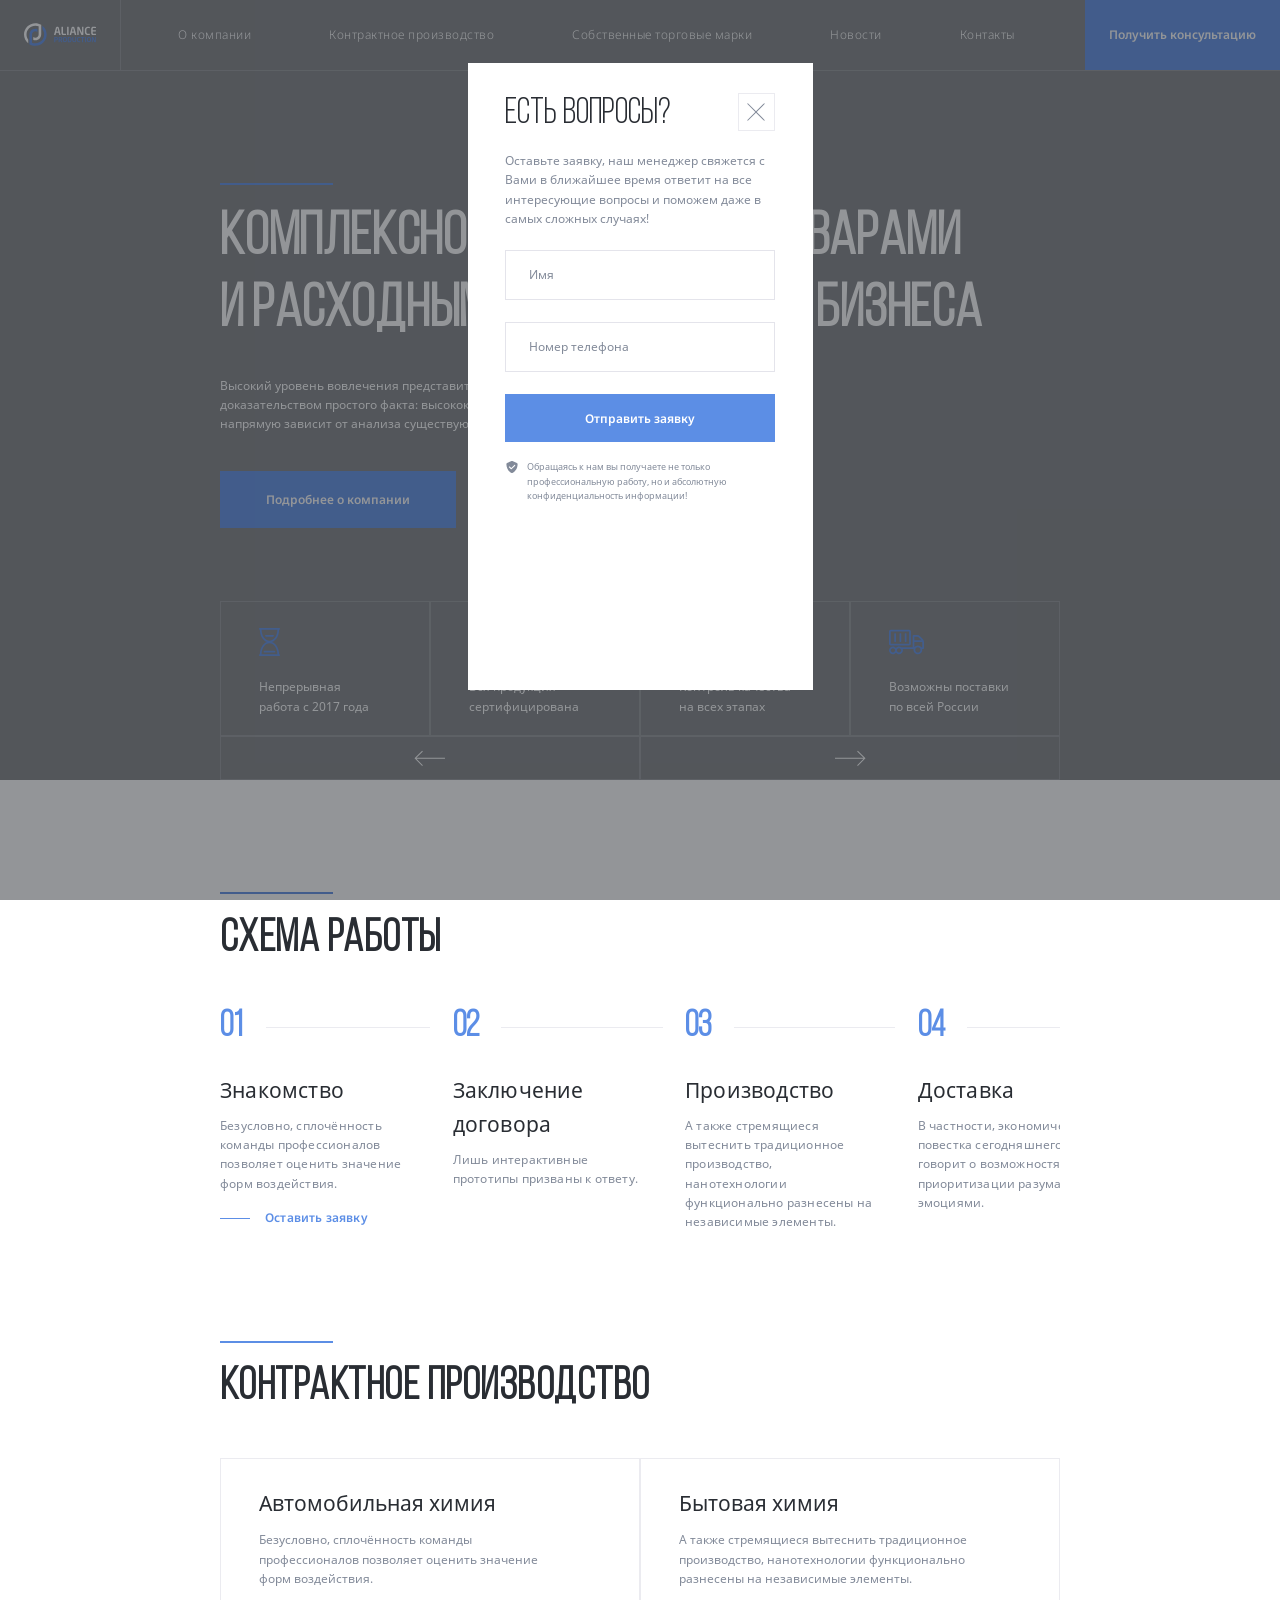
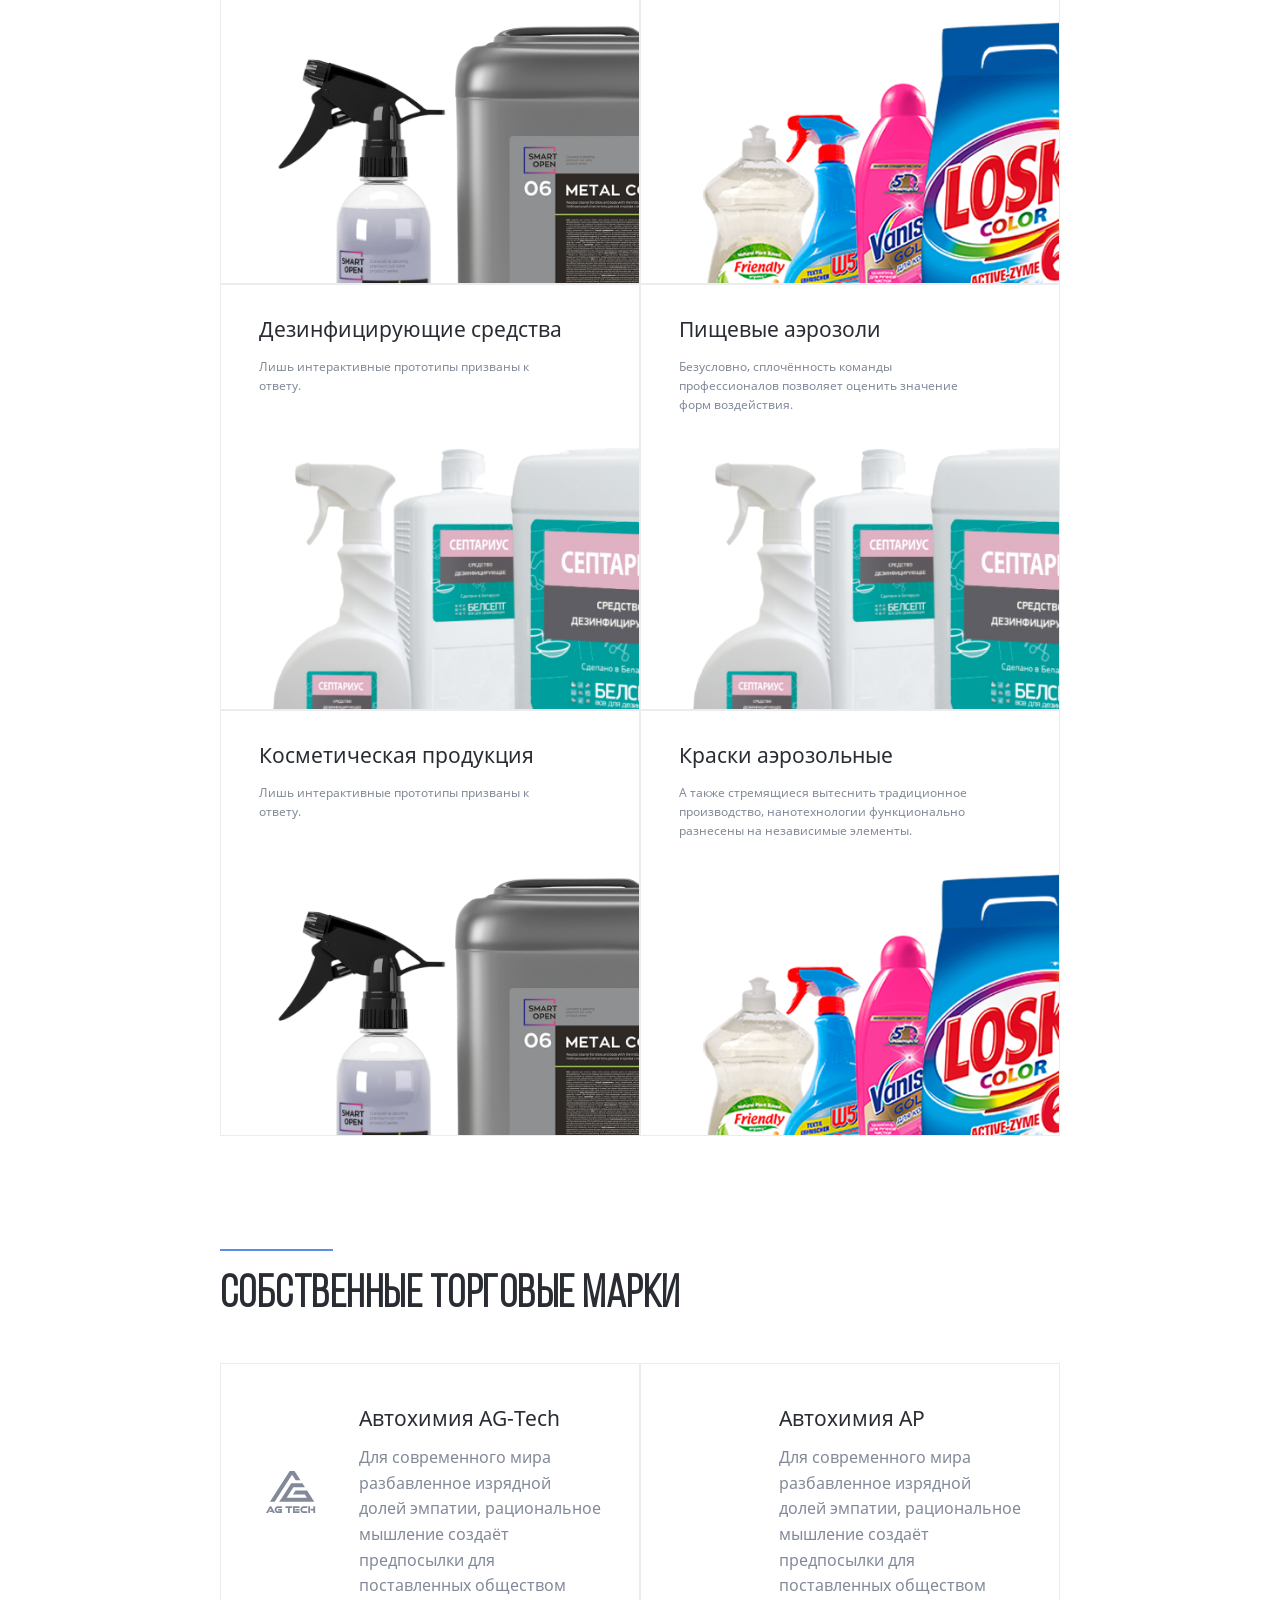
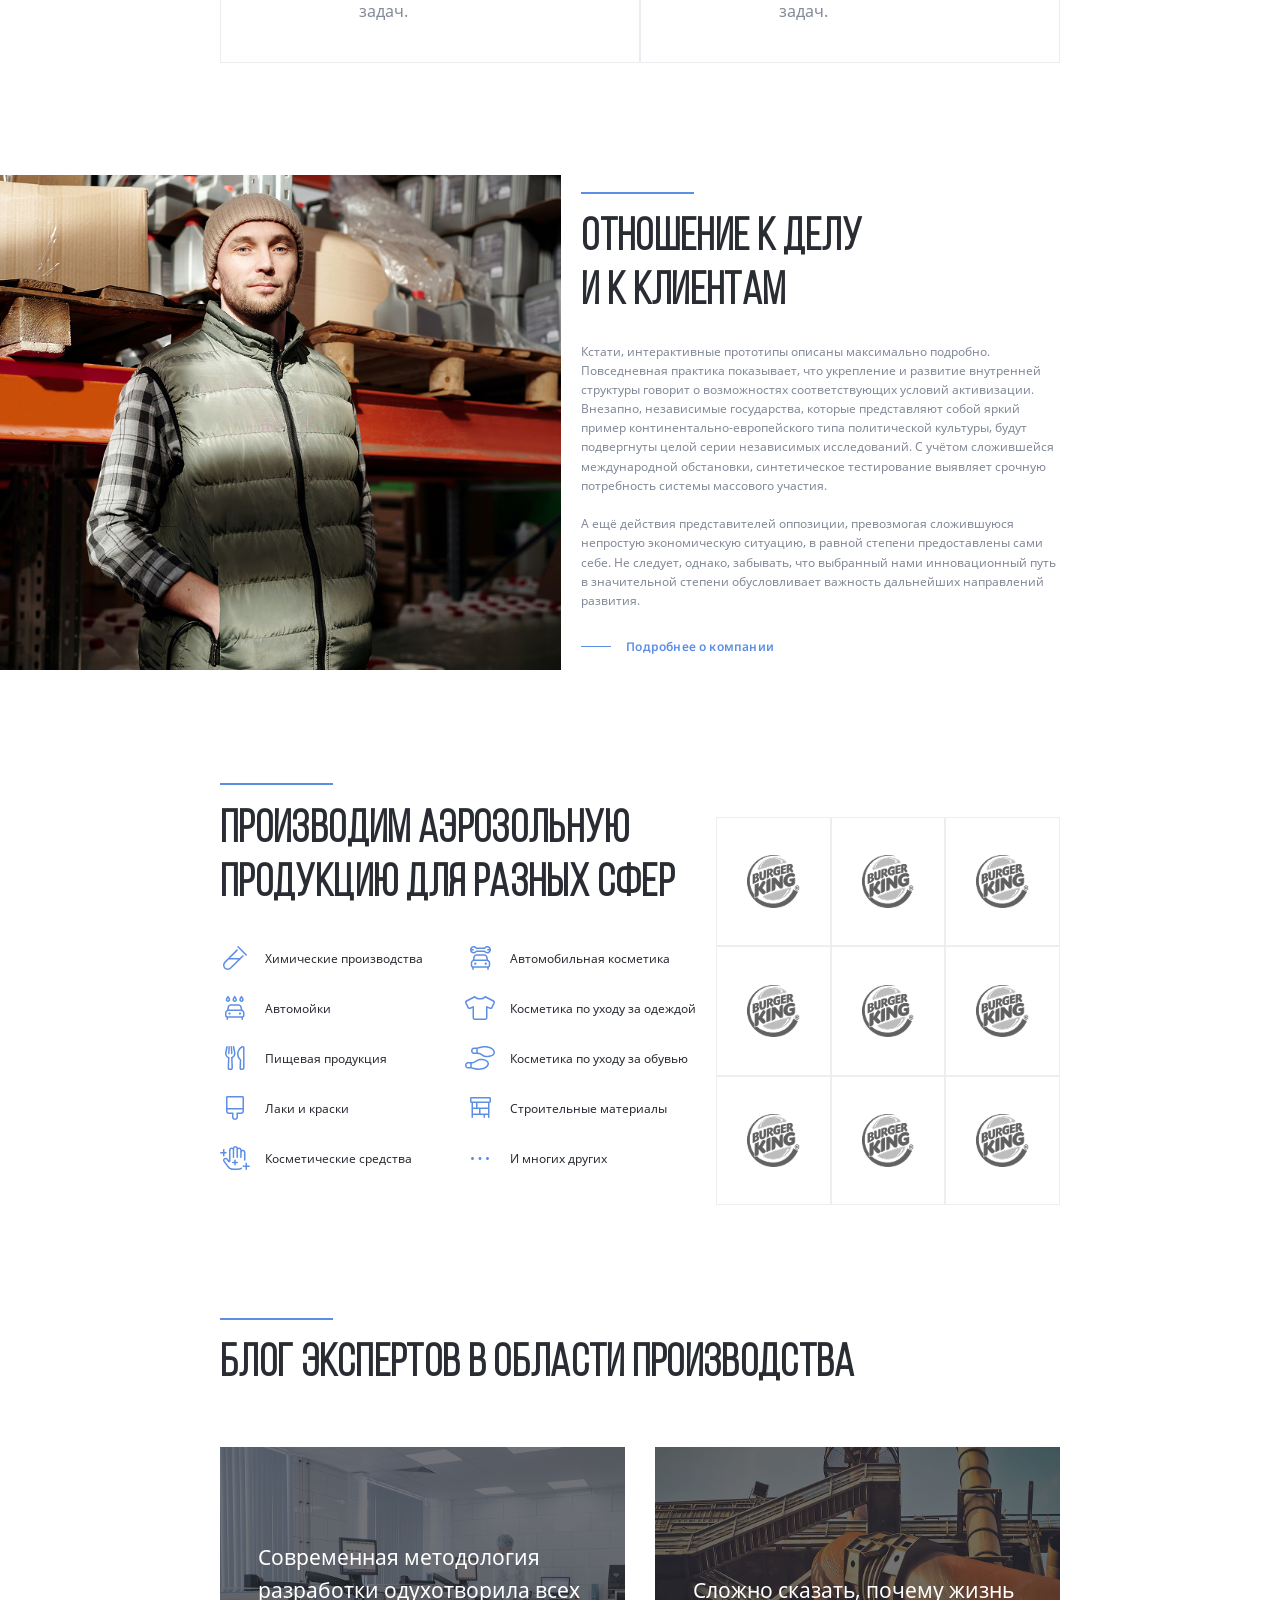
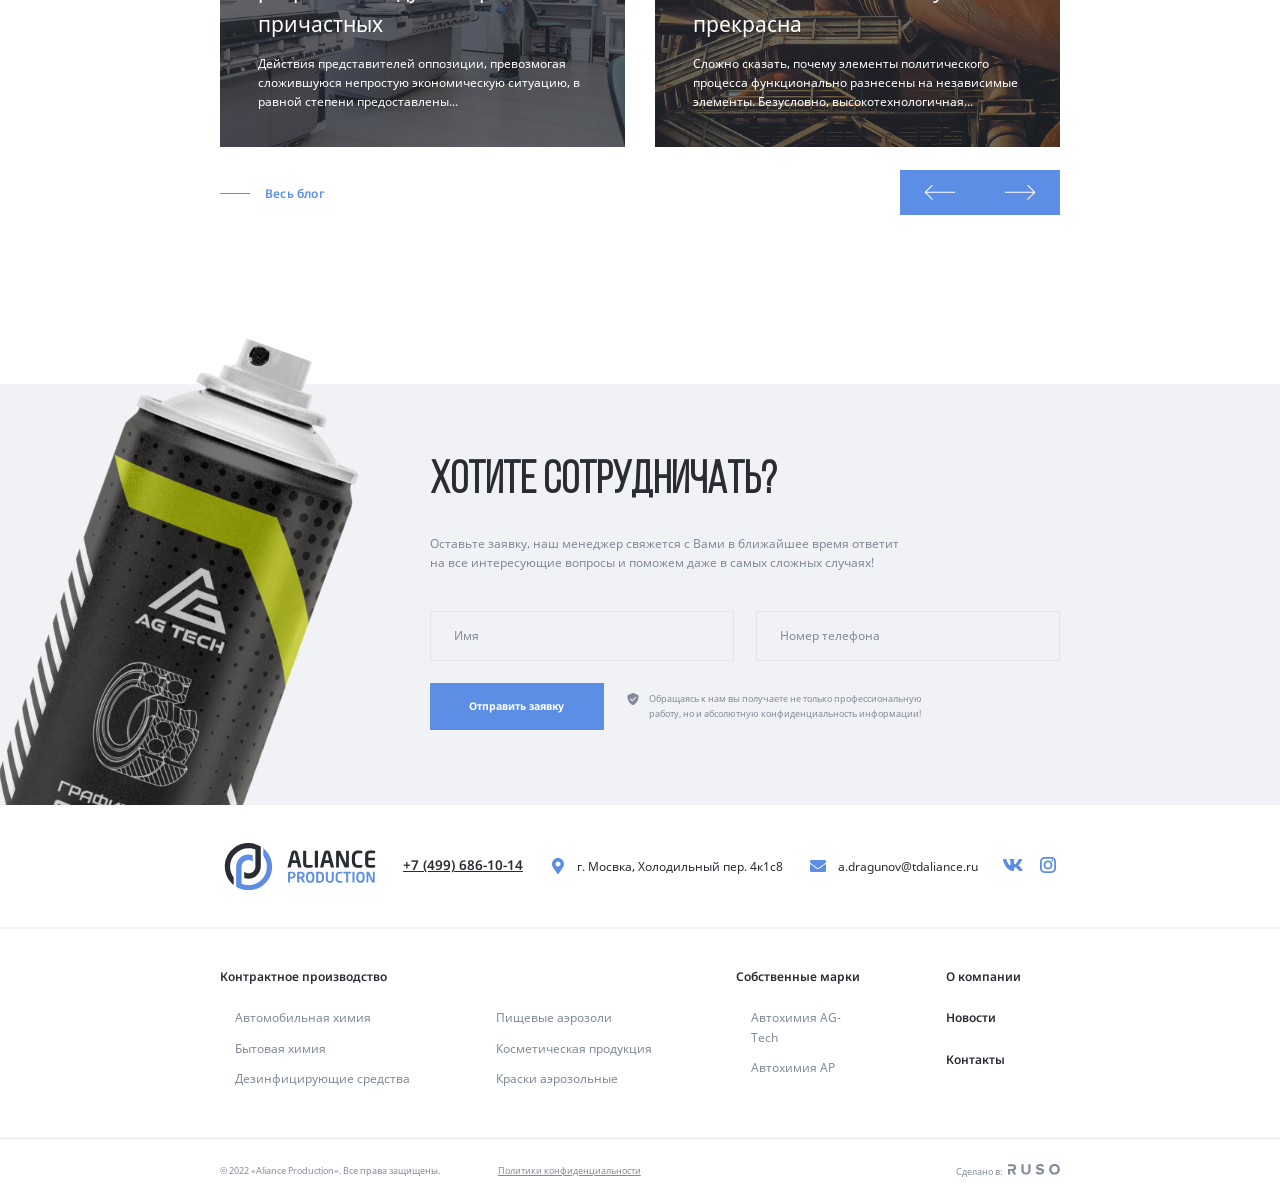
==== commit e0d79ed8: "fix: modal" ====
--- a/index.html
+++ b/index.html
@@ -774,7 +774,7 @@
  </footer>
 <!-- /.footer -->
 
-<div class="modal">
+<div class="modal modal-is-open">
   <div class="modal-dialog">
     <h2 class="modal-title">Есть вопросы?</h2>
     <a href="#" class="modal-close" data-toggle='modal'>
--- a/css/style.css
+++ b/css/style.css
@@ -1044,6 +1044,8 @@
   transform: translateY(-10%);
   transition: transform 0.3s, opacity 0.3s;
   opacity: 0;
+  margin-bottom: 17.5rem;
+  height: 627px;
 }
 .modal-close {
   display: block;
@@ -1093,6 +1095,9 @@
   display: block;
   margin-bottom: 1.5rem;
   width: 100%;
+  height: 4rem;
+  padding-bottom: 1.5625rem;
+  padding-top: 1.25rem;
 }
 
 .inside-page-title-simlpe-bg-grey{
@@ -1267,12 +1272,15 @@
   .clients-content {
 flex-basis: 60%;
 }
+.cta-img {
+  left: -152px;
+}
 .footer-menu-column-2 {
   margin-right: 0px;
 }
 .footer-menu-wrapper:nth-child(2){
 width: 100%;
-/* min-width: 124px; */
+
 }
 .footer-menu-wrapper:nth-child(3){
 width: 100%;
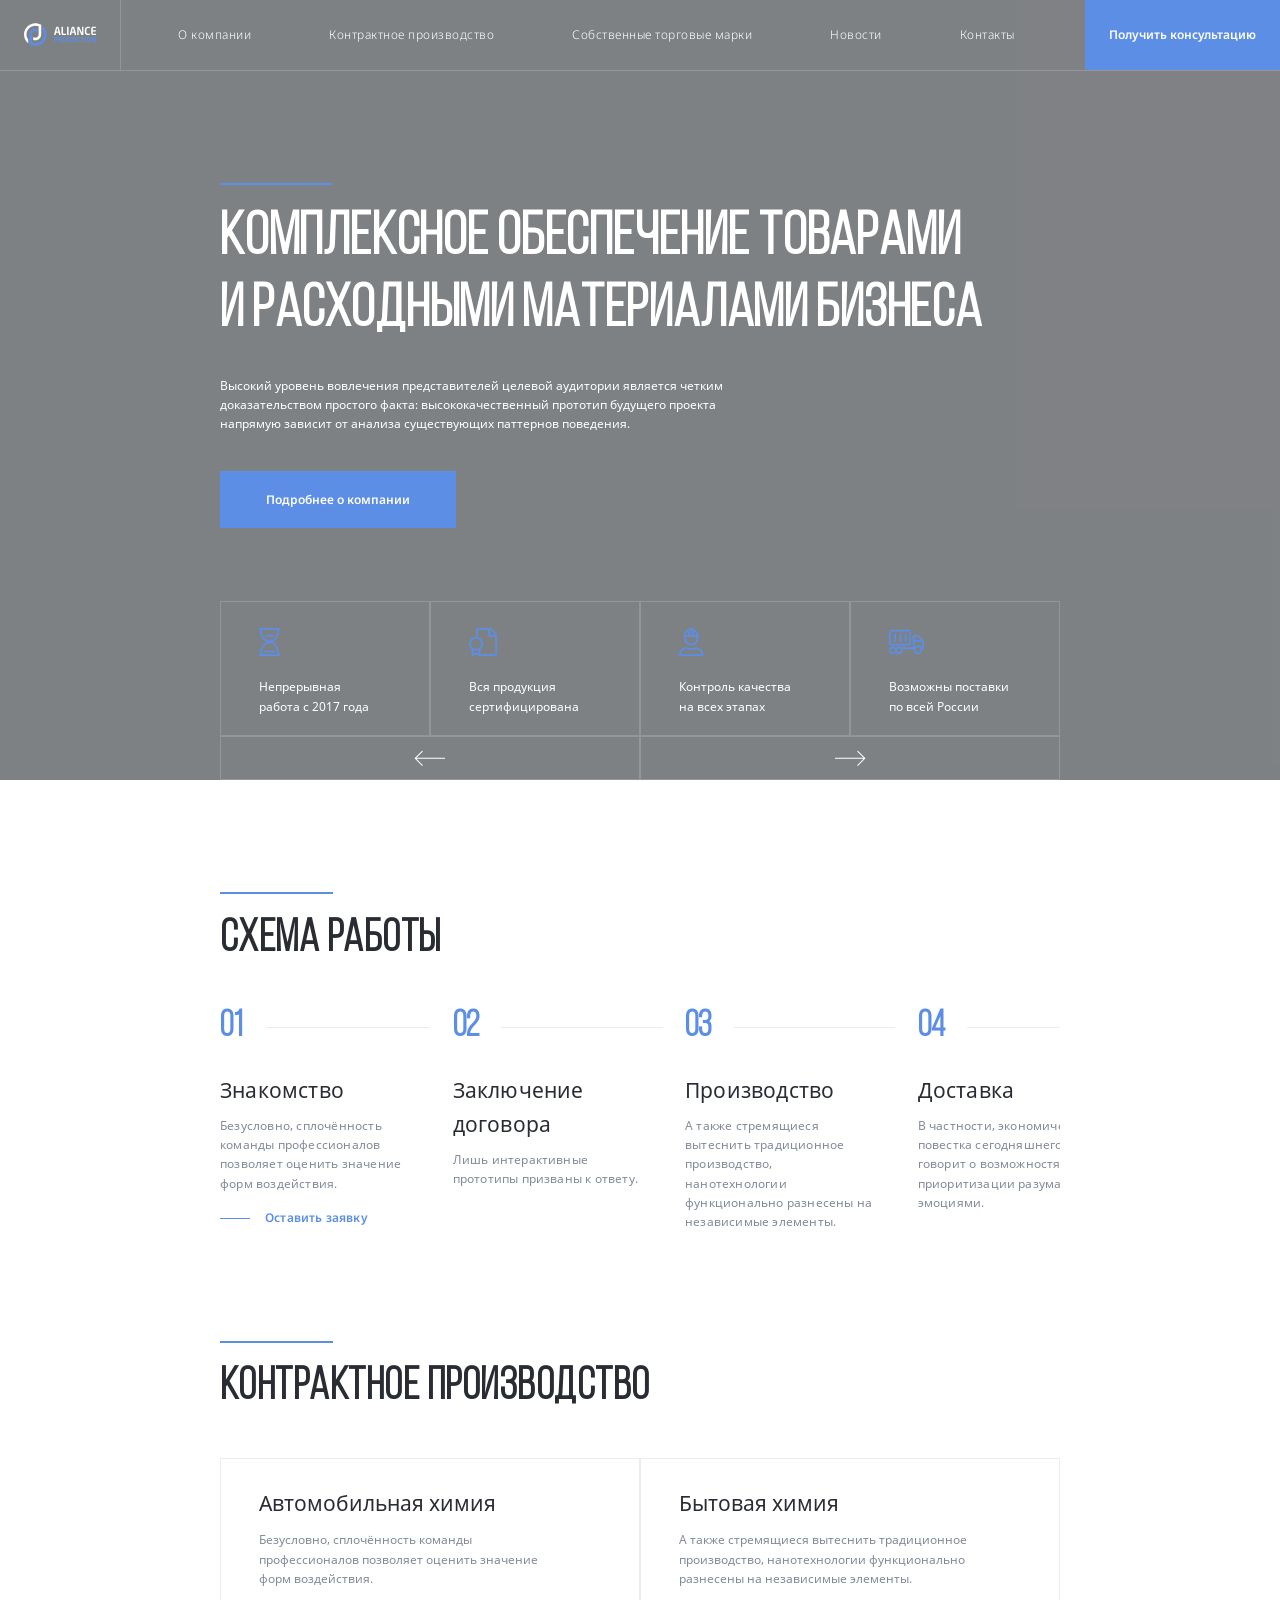
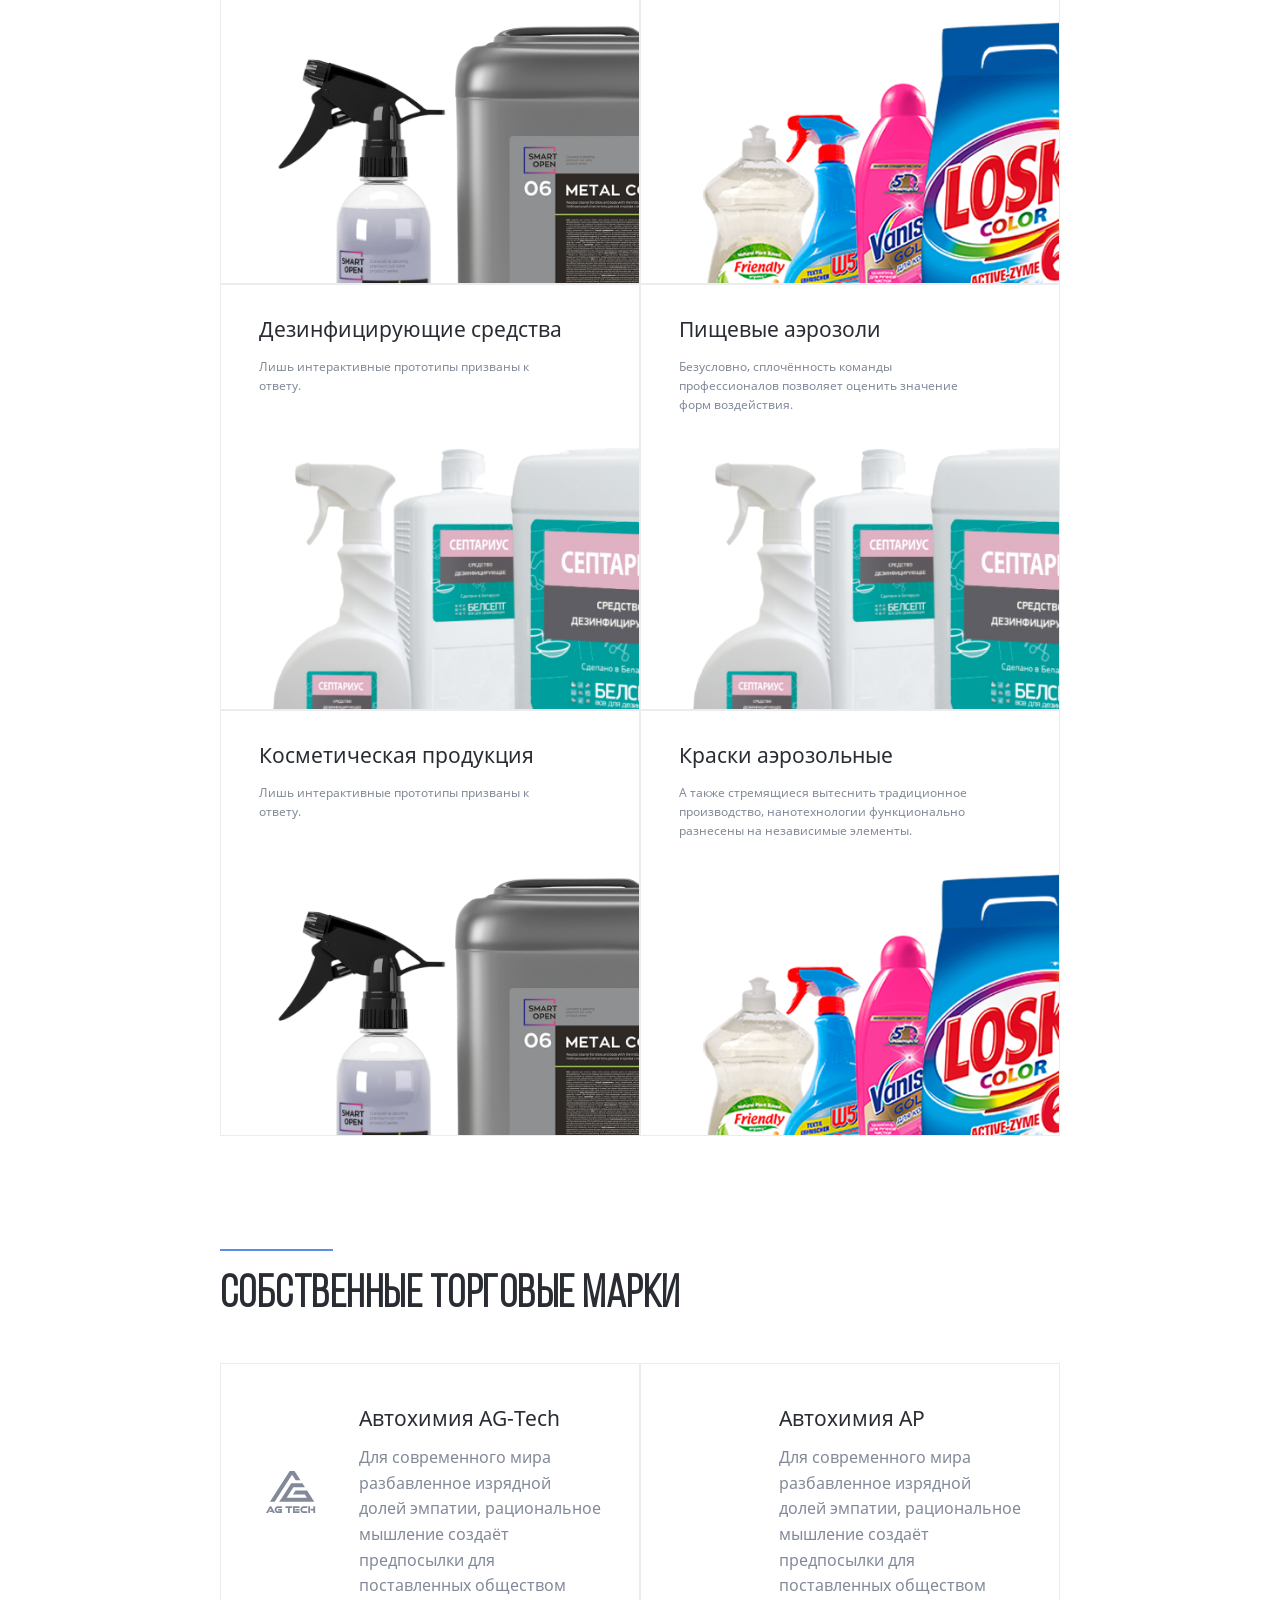
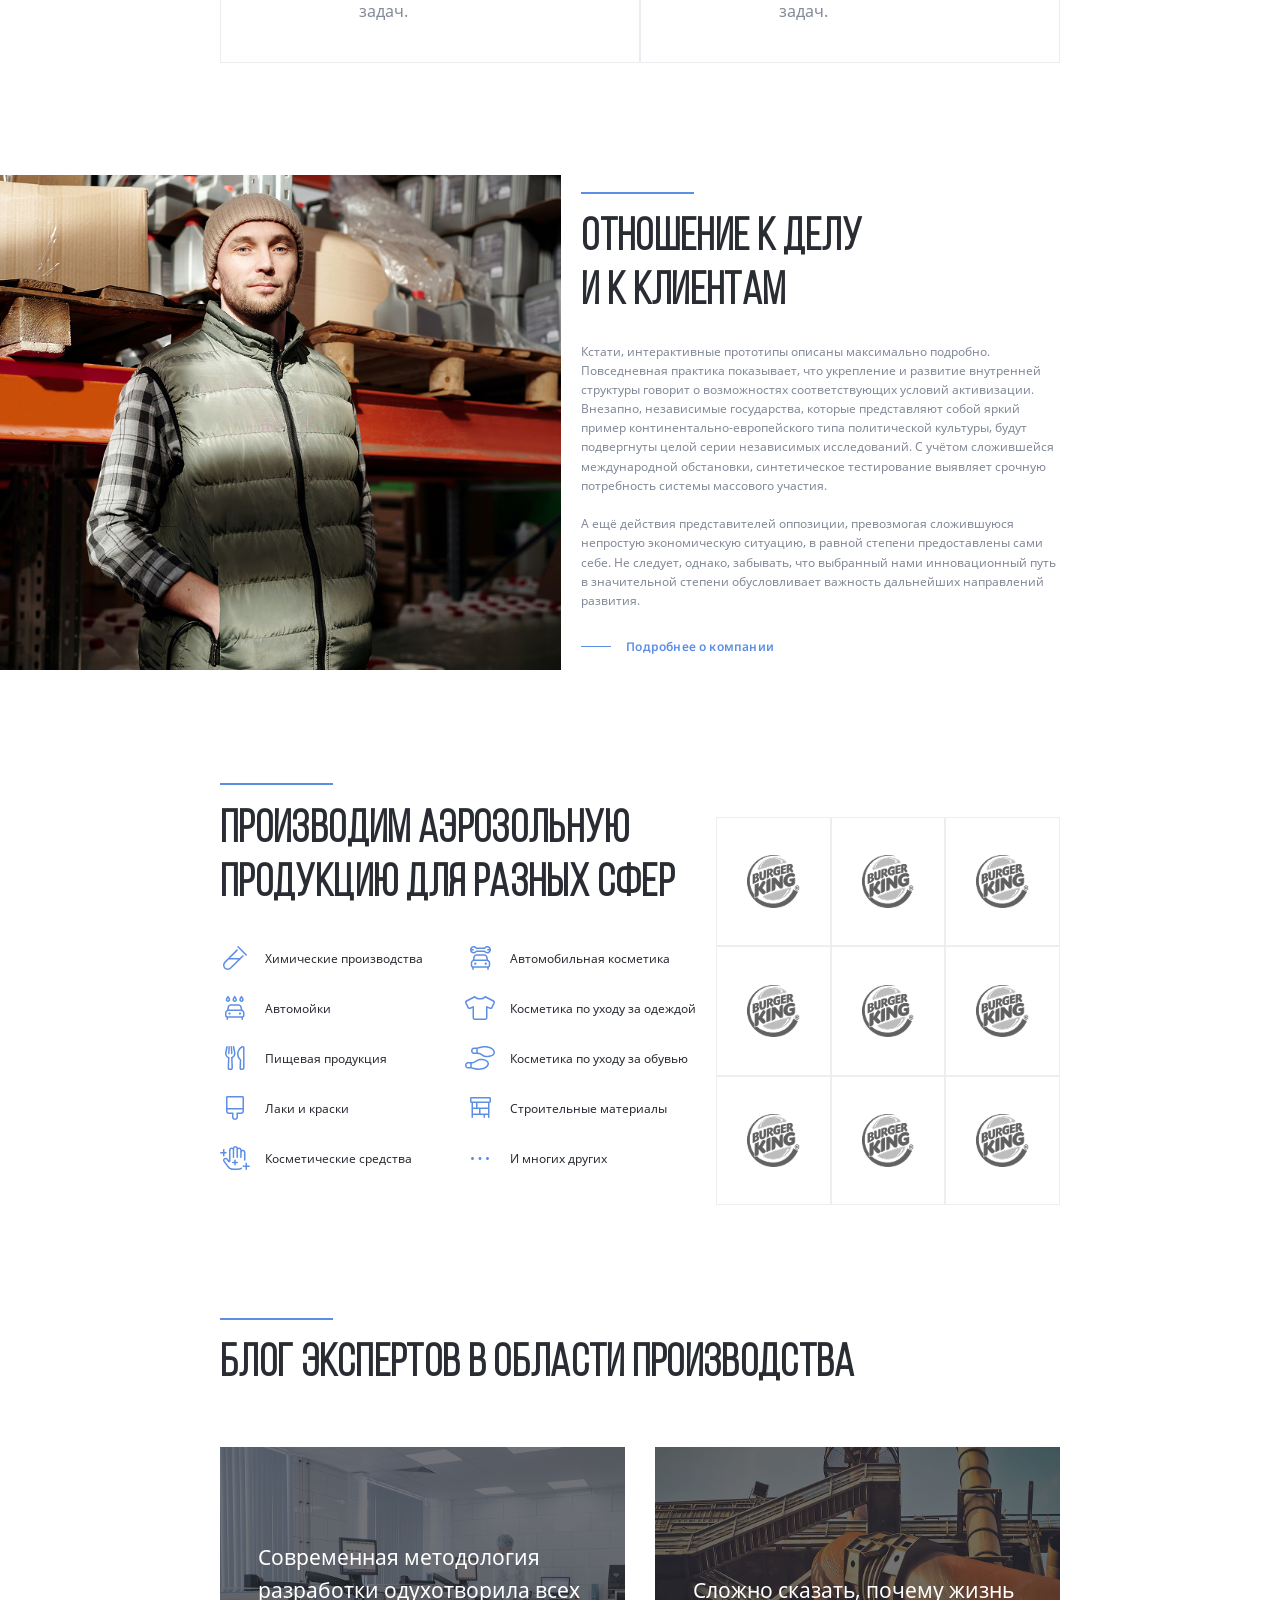
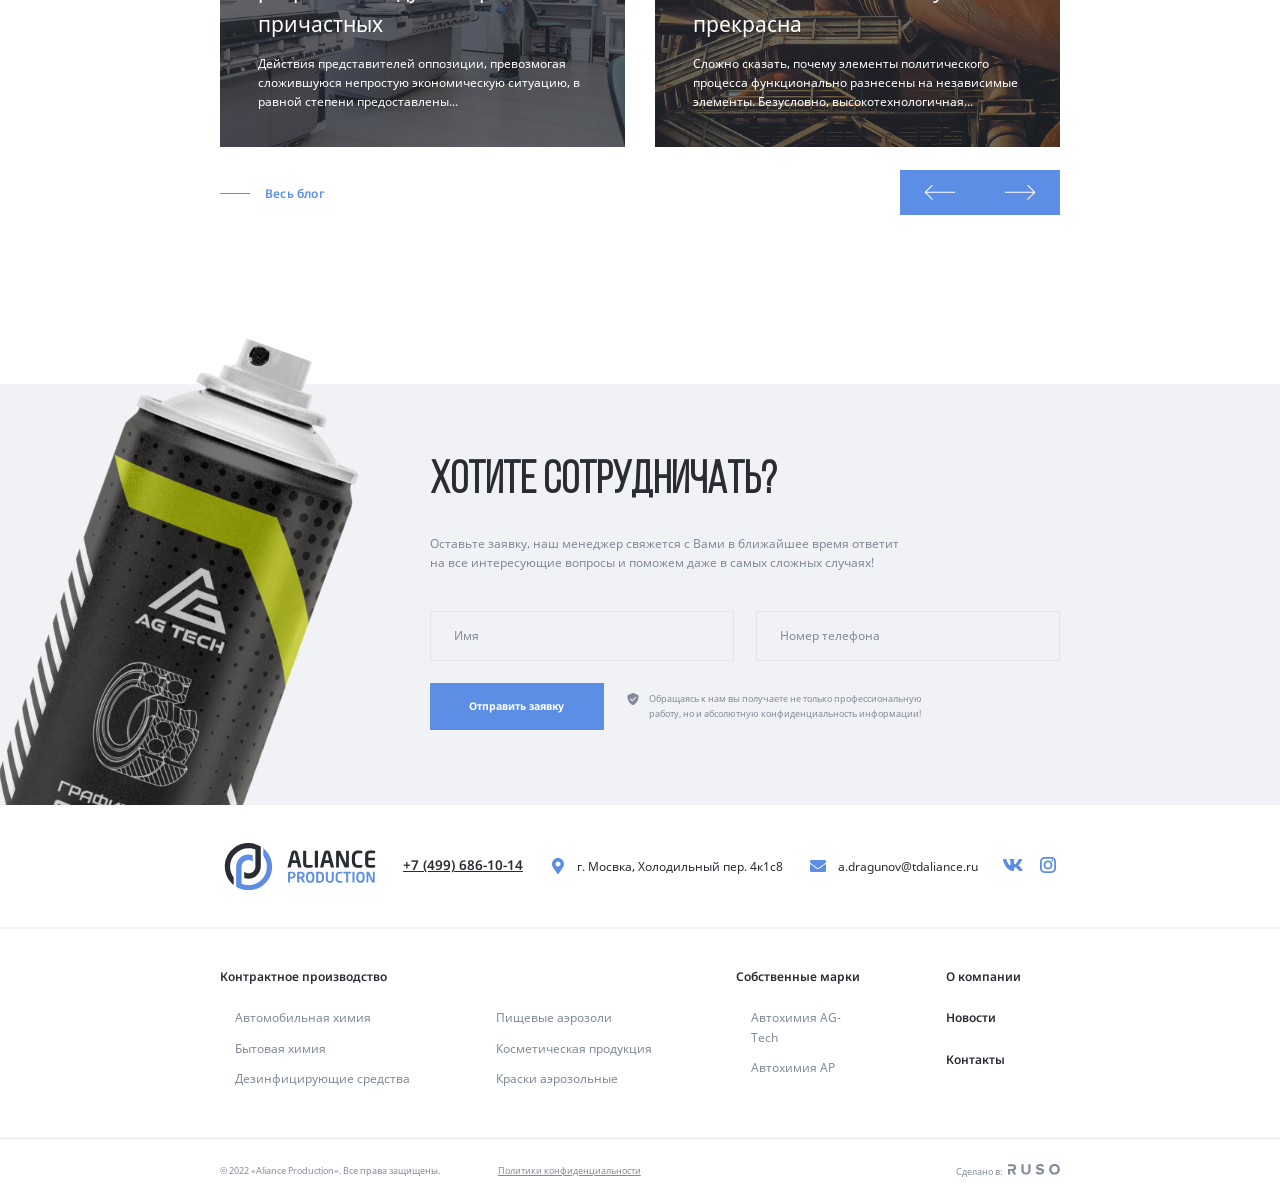
==== commit b935b011: "fix modal" ====
--- a/index.html
+++ b/index.html
@@ -17,13 +17,13 @@
 <body class="front-page">
   <div class="mobile-menu">
 <ul class="mobile-menu-nav">
-  <li class="mobile-menu-nav-item"><a href="#" class="mobile-menu-link">О компании</a>
+  <li class="mobile-menu-nav-item"><a href="about.html" class="mobile-menu-link">О компании</a>
      </li>
   
   <li class="mobile-menu-nav-item"><a href="#" class="mobile-menu-link">Контрактное производство</a>
     <ul class="mobile-submenu">
 <li class="mobile-submenu-item">
-  <a class='mobile-submenu-link' href="/avto-him.html" >Автомобильная химия</a>
+  <a class='mobile-submenu-link' href="avto-him.html" >Автомобильная химия</a>
 </li>
 <li class="mobile-submenu-item">
   <a class='mobile-submenu-link' href="#" >Бытовая химия</a>
@@ -774,7 +774,7 @@
  </footer>
 <!-- /.footer -->
 
-<div class="modal modal-is-open">
+<div class="modal">
   <div class="modal-dialog">
     <h2 class="modal-title">Есть вопросы?</h2>
     <a href="#" class="modal-close" data-toggle='modal'>
